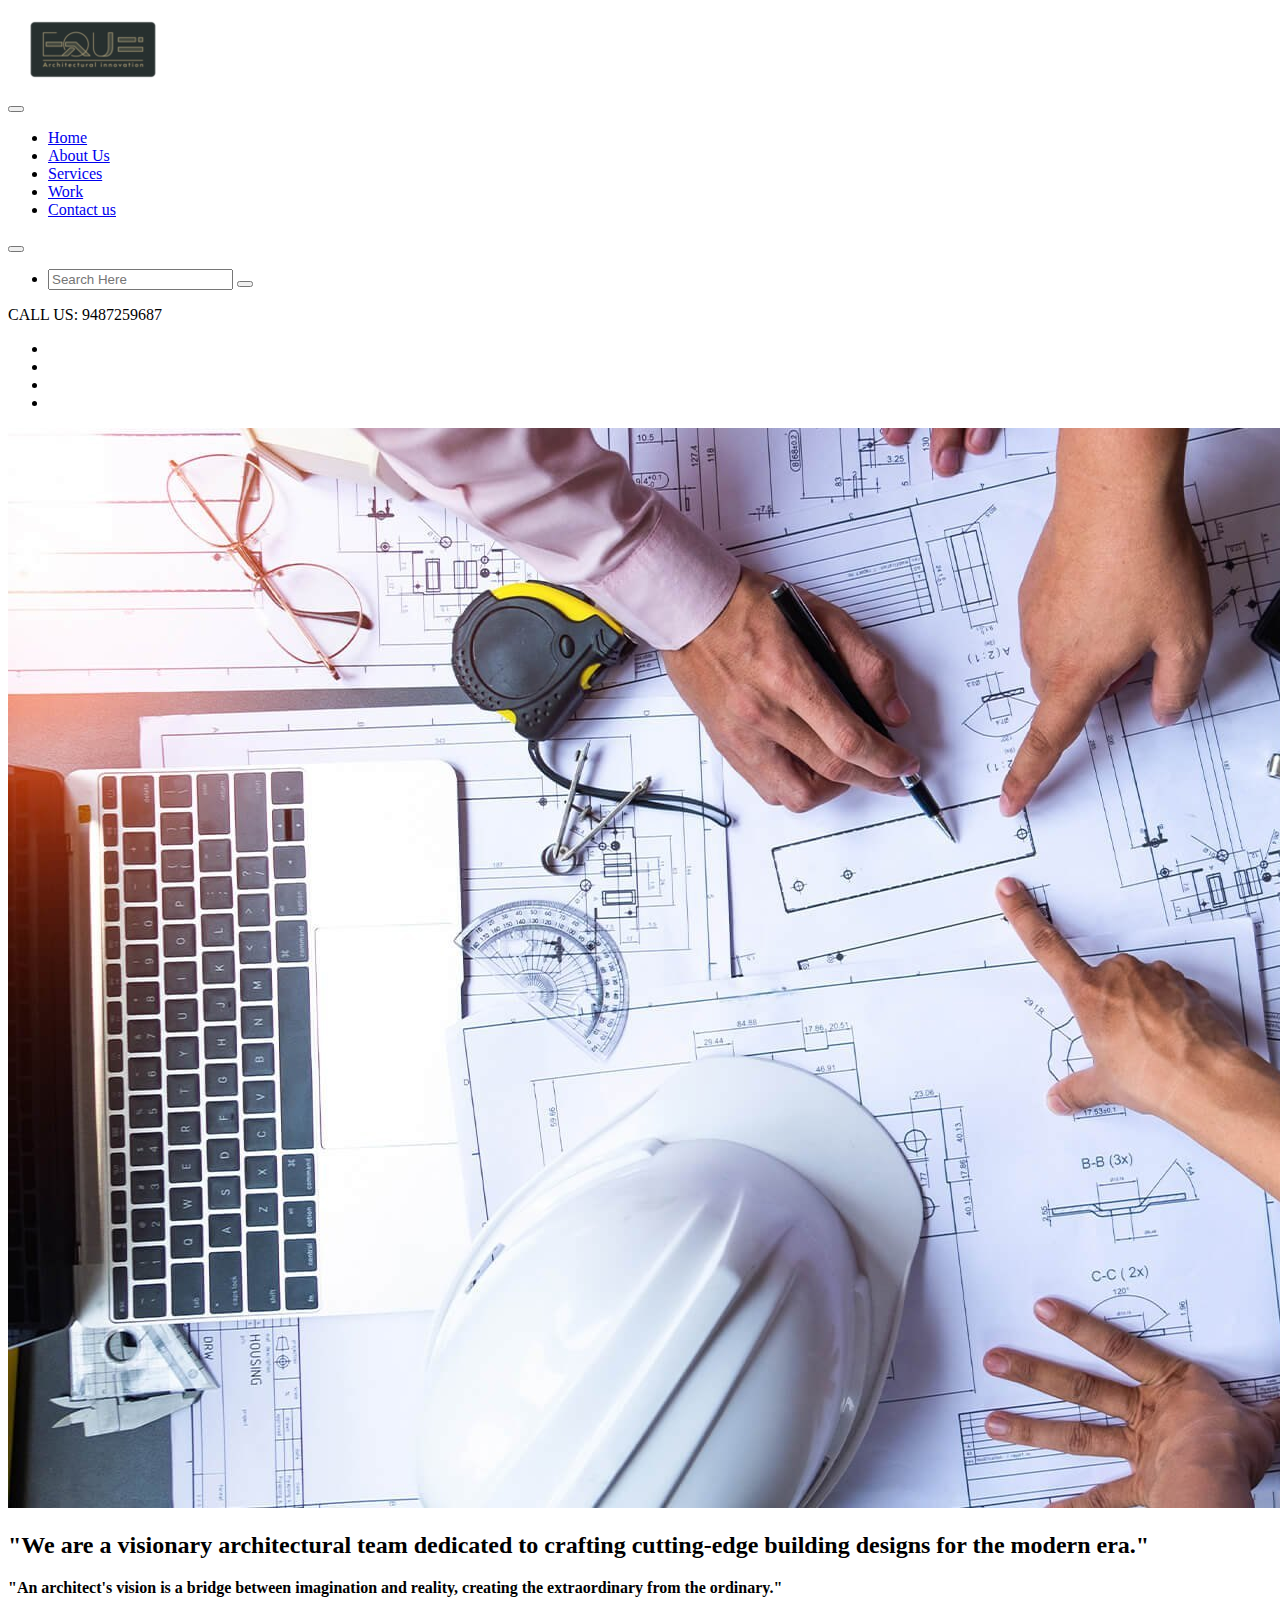
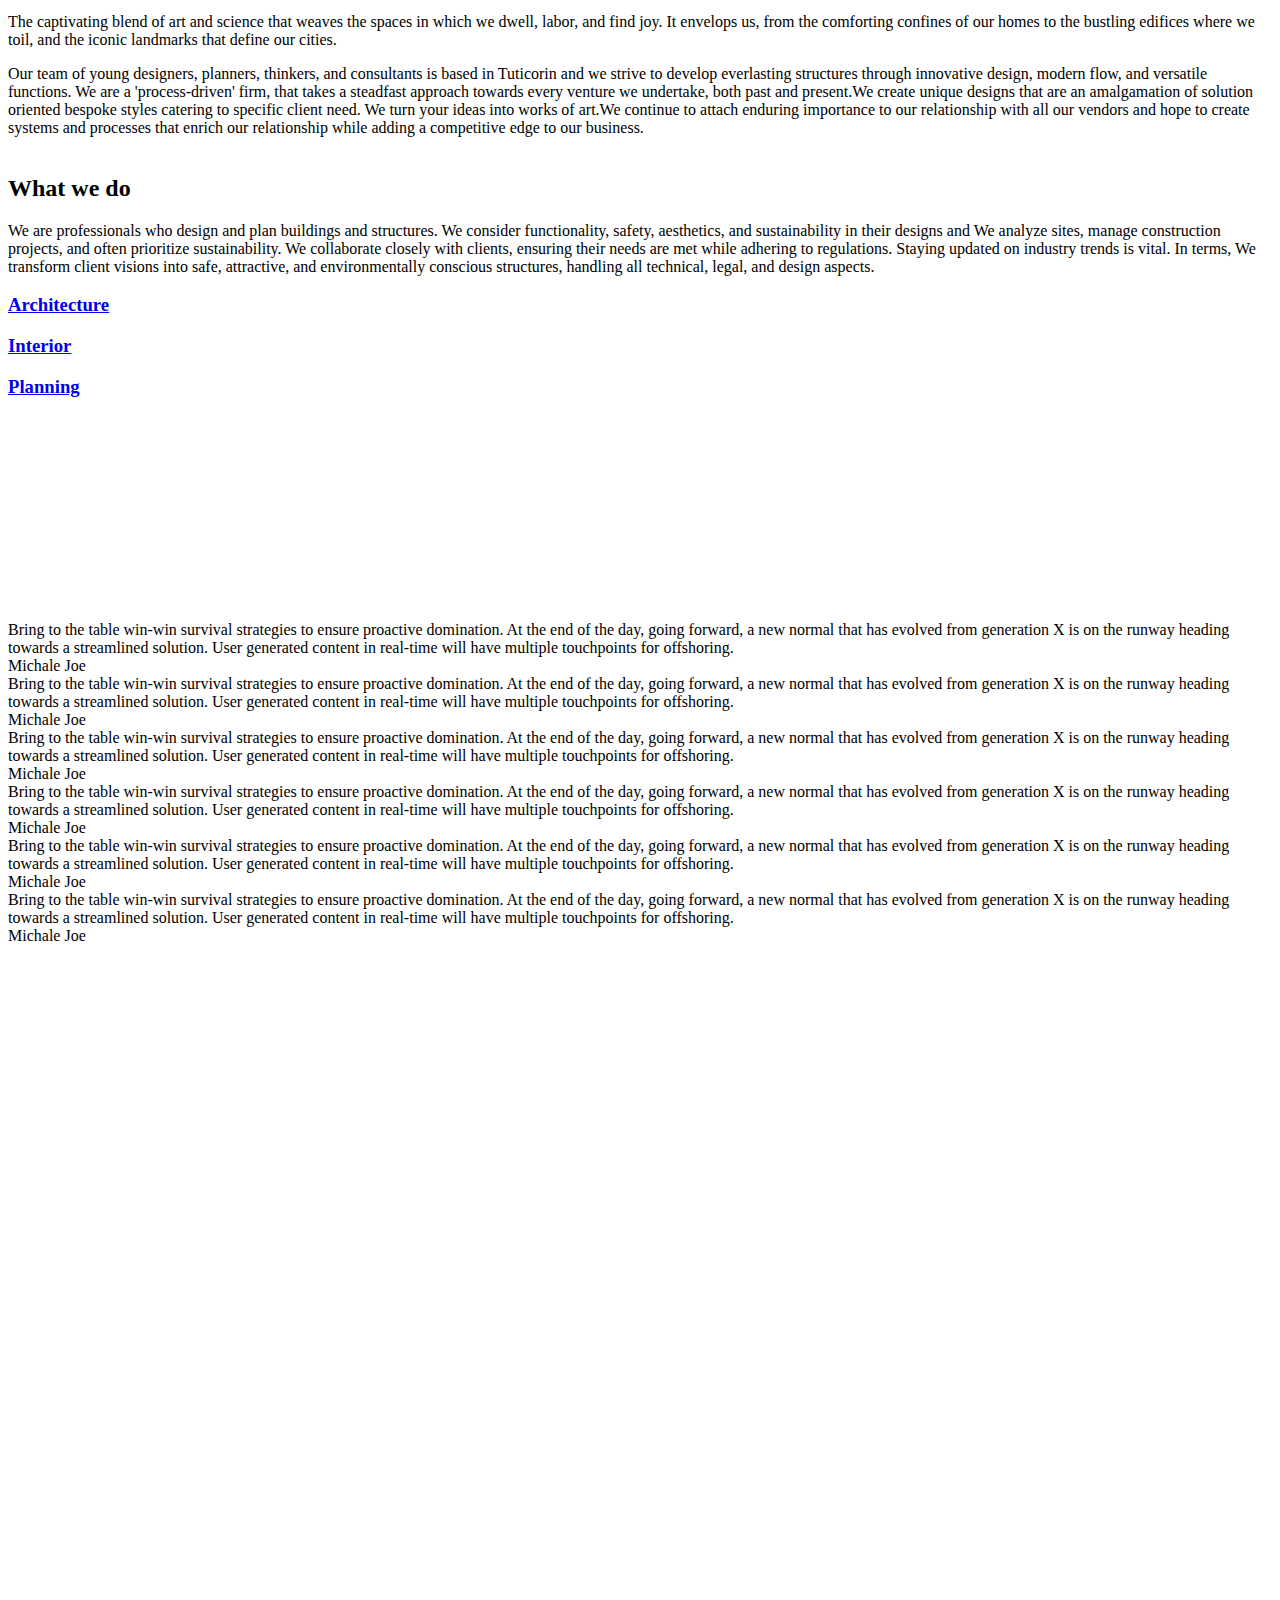
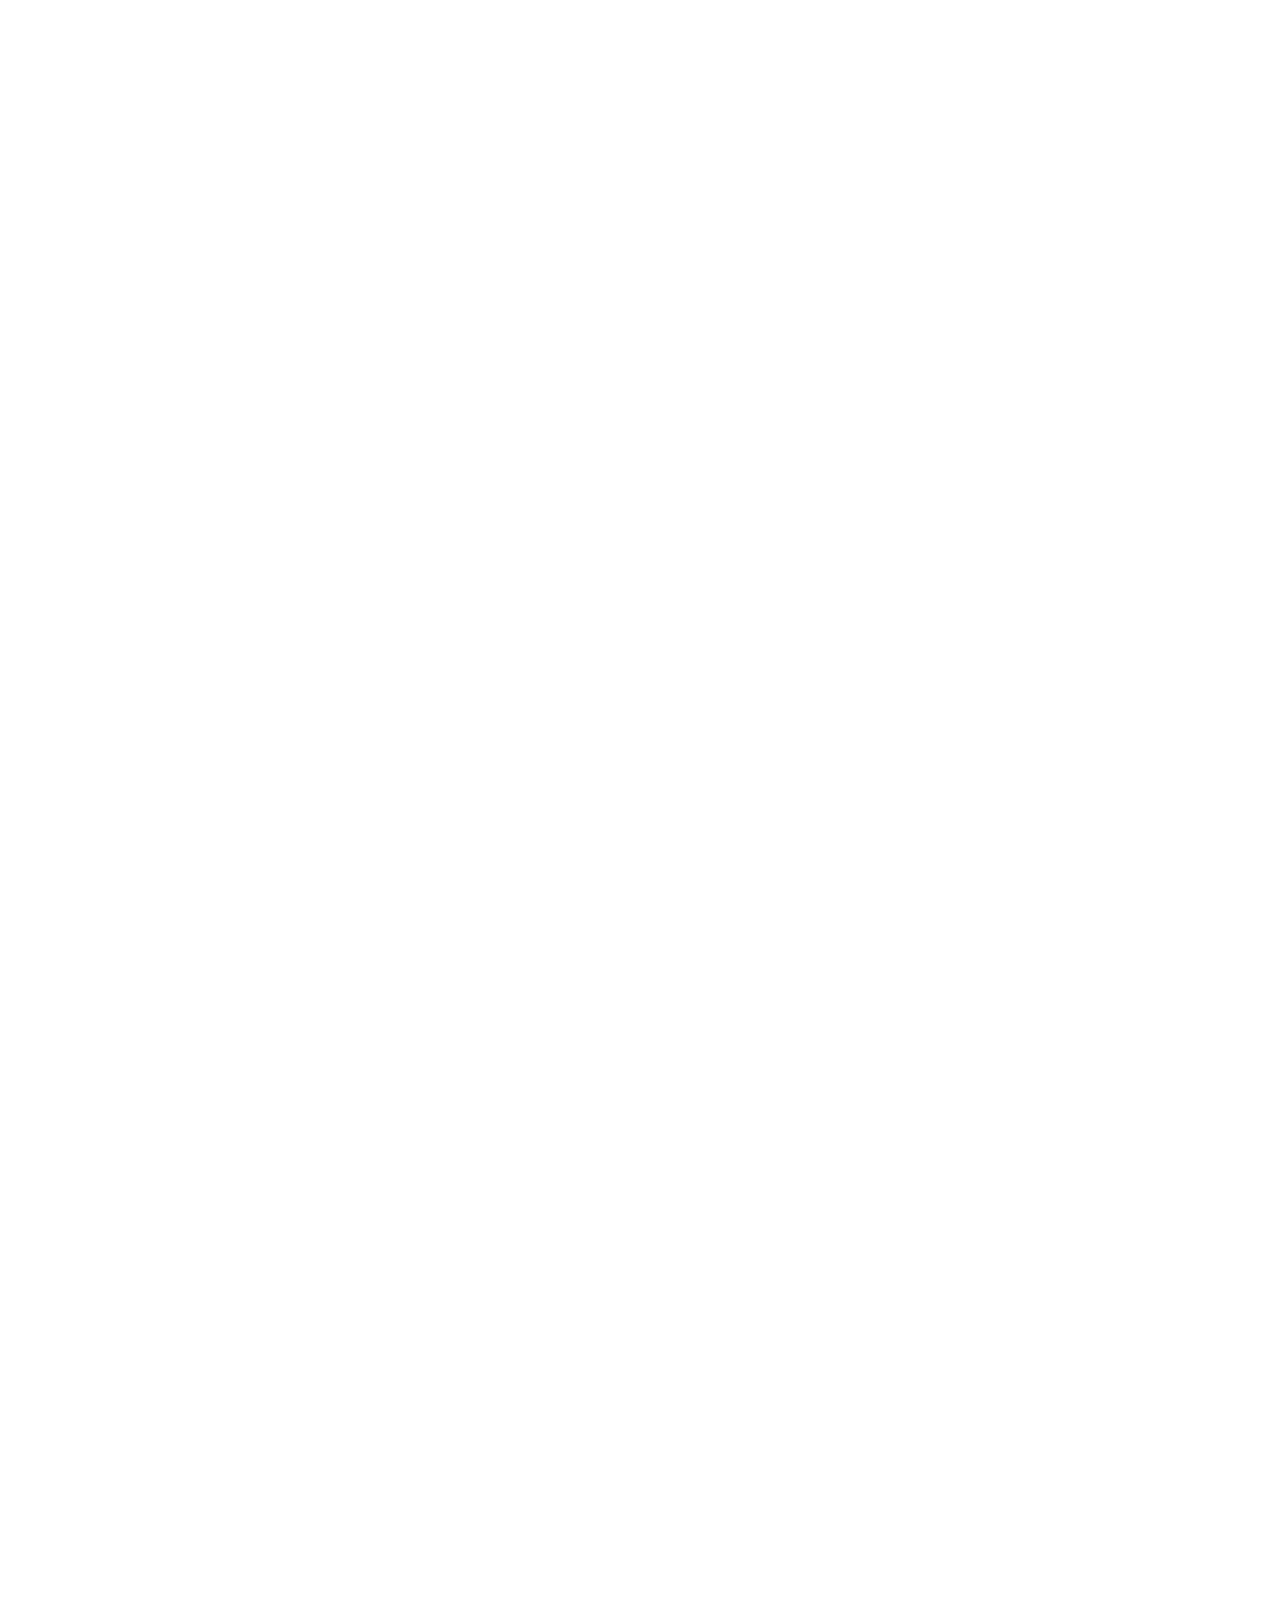
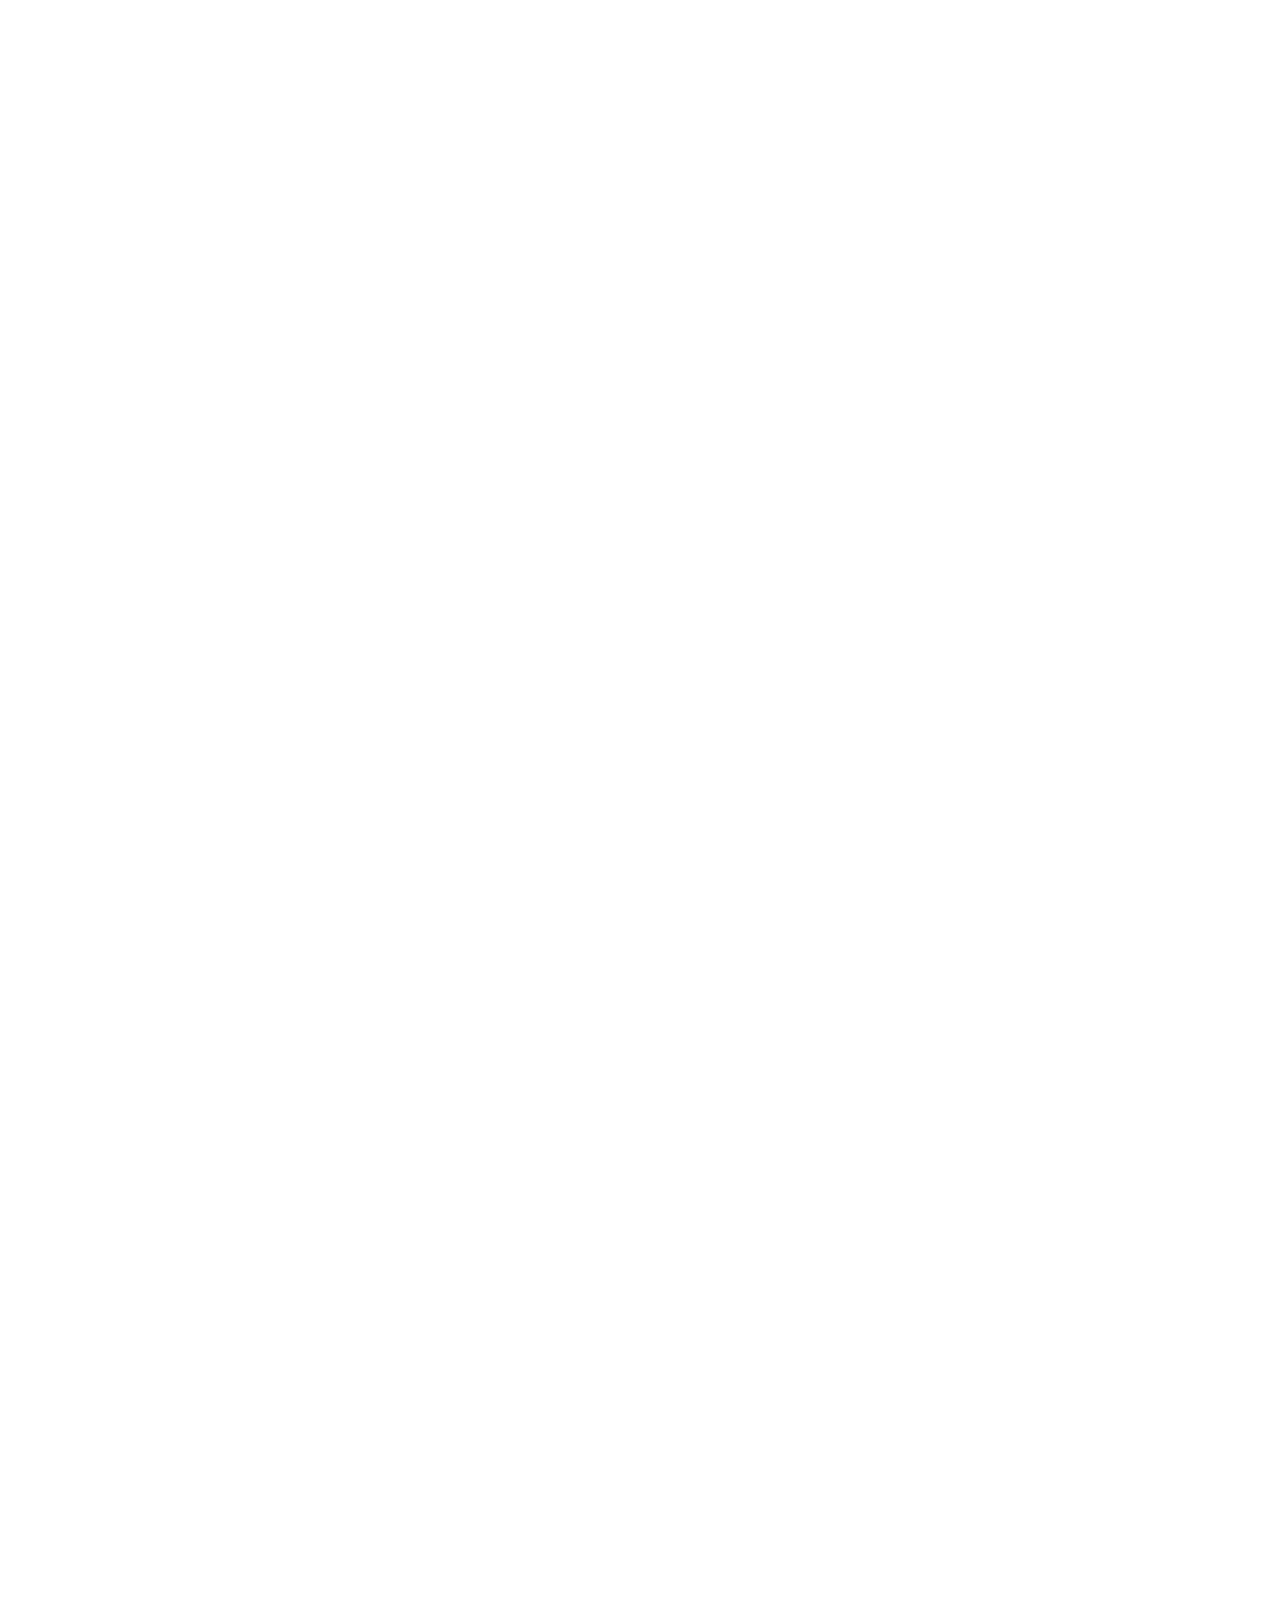
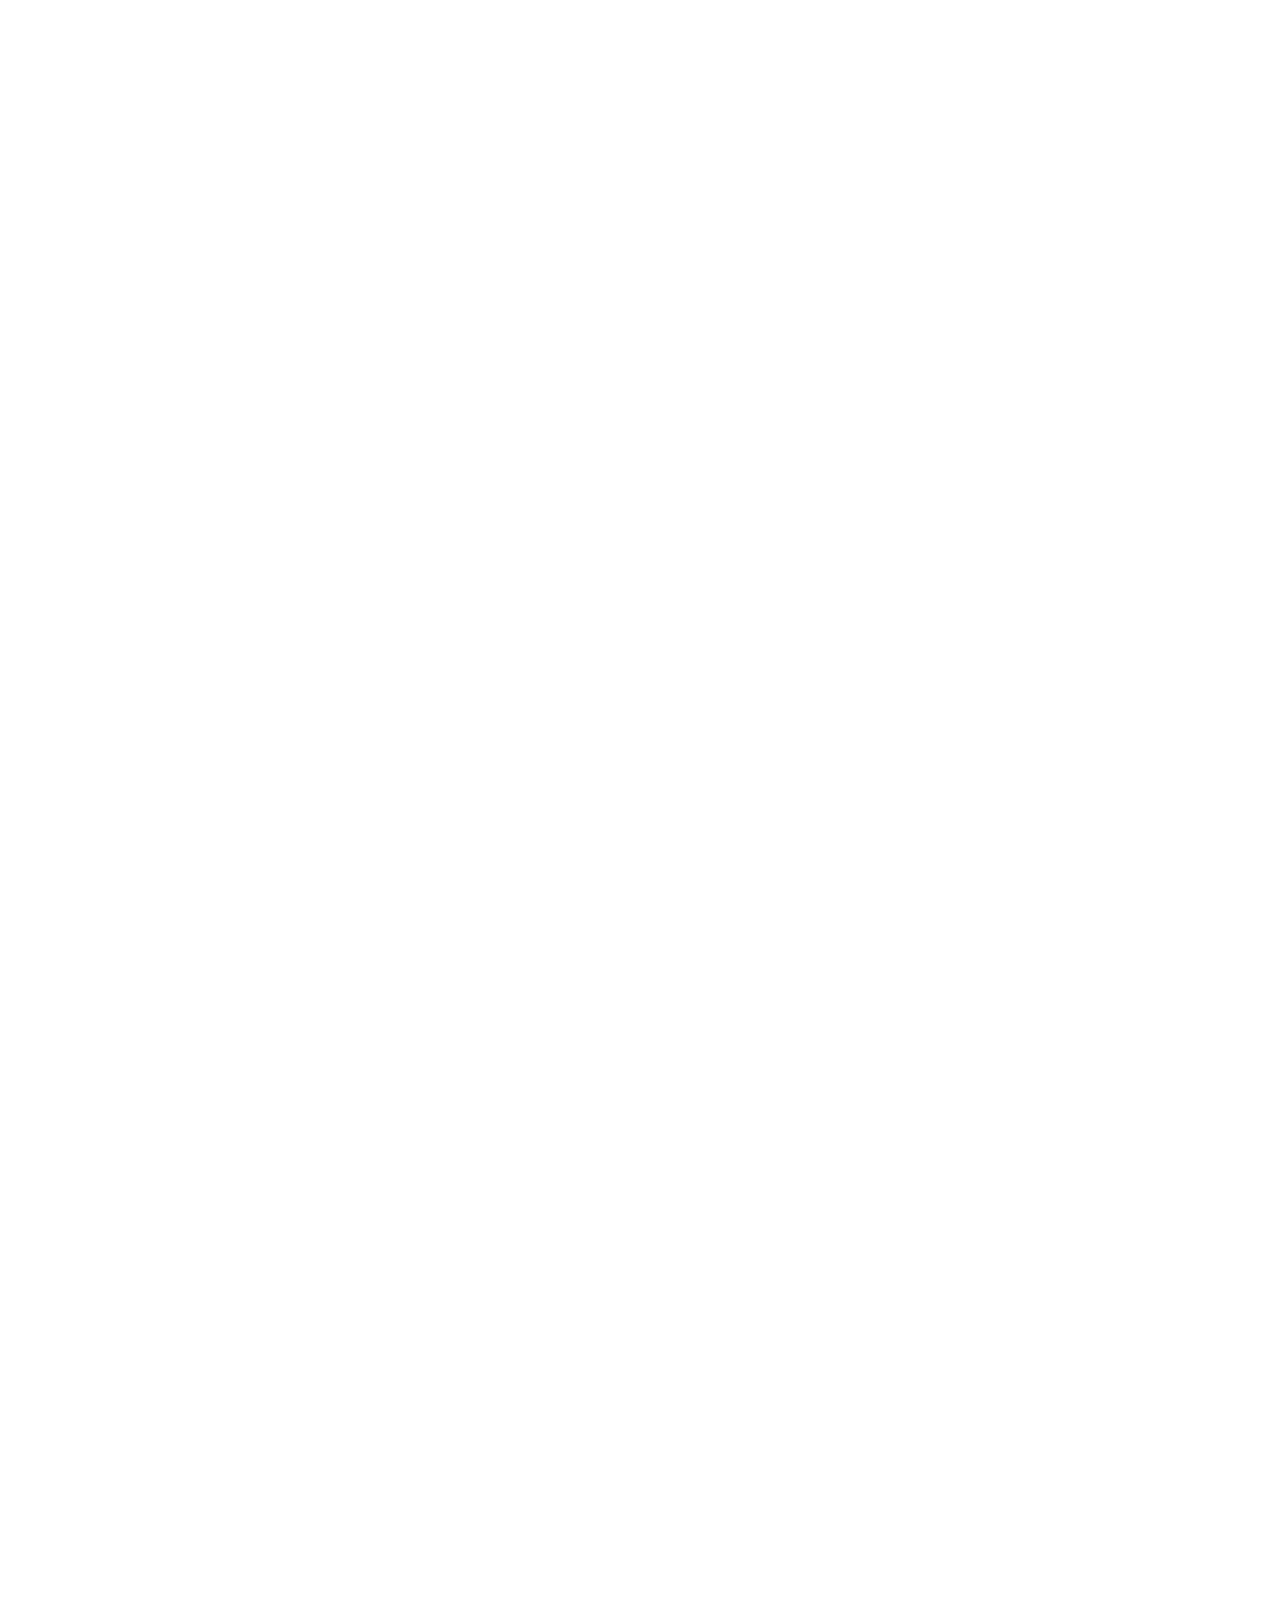
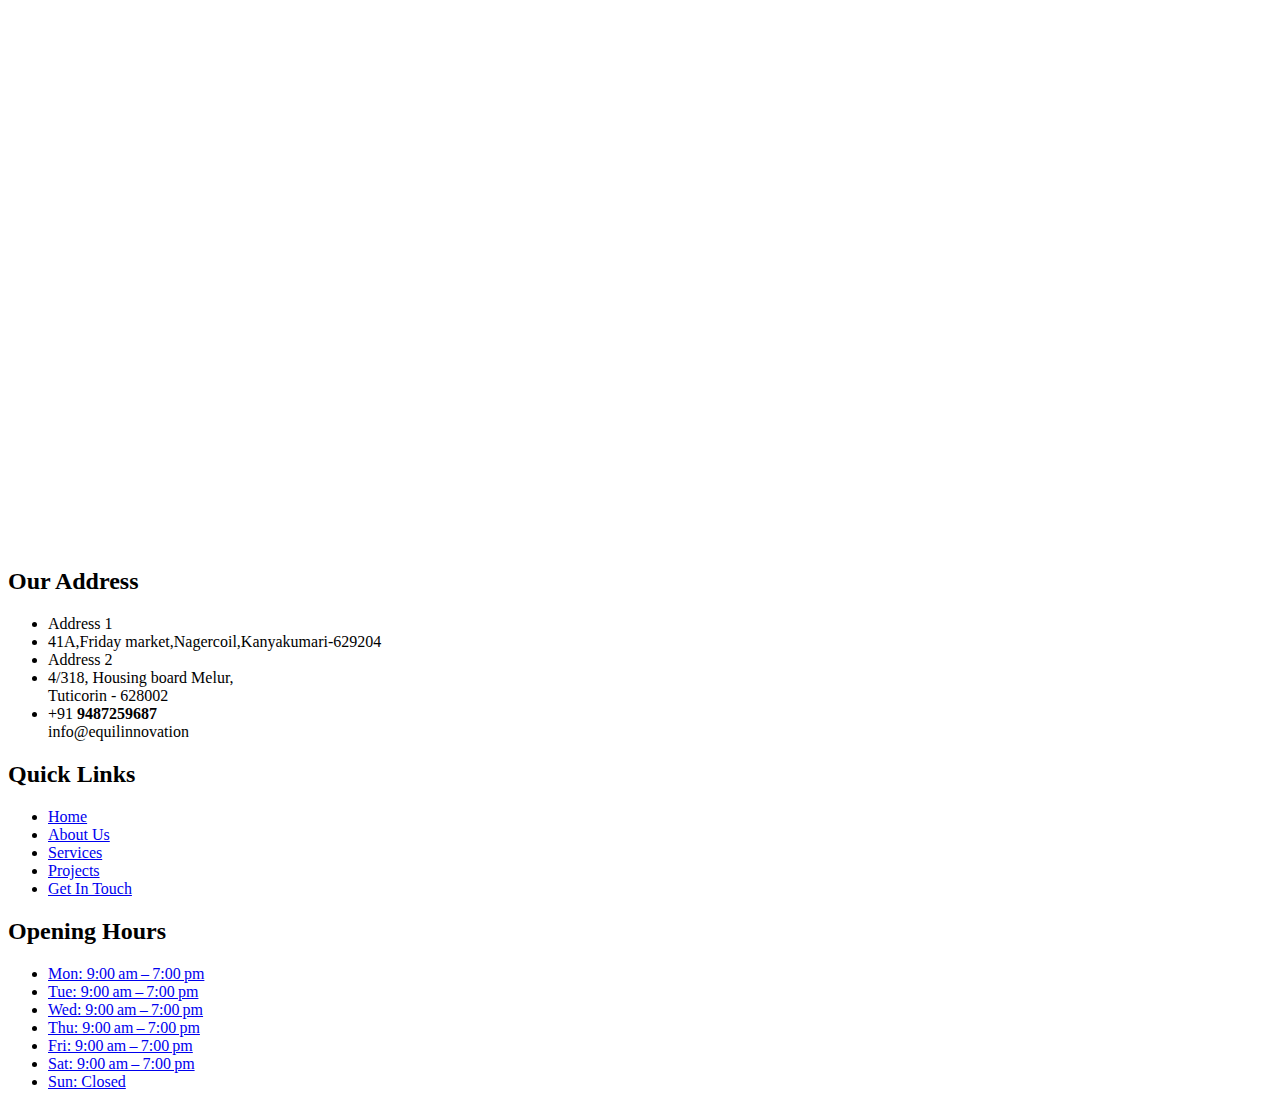
==== public/about-us.html @ 1e6ab108 "new commit" ====
<!DOCTYPE html>
<html>
<head>
<meta charset="utf-8">
<title>Modrox HTML Template | About Us</title>
<!-- Stylesheets -->
<link href="css/bootstrap.css" rel="stylesheet">
<link href="css/style.css" rel="stylesheet">
<link href="css/responsive.css" rel="stylesheet">


<!--Color Switcher Mockup-->
<link href="css/color-switcher-design.css" rel="stylesheet">

<!--Color Themes-->
<link id="theme-color-file" href="css/color-themes/default-theme.css" rel="stylesheet">

<link rel="shortcut icon" href="images/favicon.png" type="image/x-icon">
<link rel="icon" href="images/favicon.png" type="image/x-icon">
<!-- Responsive -->
<meta http-equiv="X-UA-Compatible" content="IE=edge">
<meta name="viewport" content="width=device-width, initial-scale=1.0, maximum-scale=1.0, user-scalable=0">
<!--[if lt IE 9]><script src="https://cdnjs.cloudflare.com/ajax/libs/html5shiv/3.7.3/html5shiv.js"></script><![endif]-->
<!--[if lt IE 9]><script src="js/respond.js"></script><![endif]-->
</head>

<body>

<div class="page-wrapper">
 	
    <!-- Preloader -->
    <div class="preloader"></div>
 	
    <!--Header Span-->
    <div class="header-span"></div>

    <!-- Main Header-->
    <header class="main-header">
    
    	<!-- Main Box -->
    	<div class="main-box">
            <div class="outer-container clearfix">
                <!--Logo Box-->
                <div class="logo-box">
                    <div class="logo"><a href="index.html"><img src="images/ss.png" alt=""></a></div>
                </div>
                
                <!--Nav Outer-->
                <div class="nav-outer clearfix">
                
                    <!-- Main Menu -->
                    <nav class="main-menu">
                        <div class="navbar-header">
                            <!-- Toggle Button -->    	
                            <button type="button" class="navbar-toggle" data-toggle="collapse" data-target=".navbar-collapse">
                                <span class="icon-bar"></span>
                                <span class="icon-bar"></span>
                                <span class="icon-bar"></span>
                            </button>
                        </div>
                        
                        <div class="navbar-collapse collapse clearfix">
                            <ul class="navigation clearfix">
                                <li><a href="index-7.html">Home</a></li>

                                <!-- <li class="dropdown"><a href="index-7.html">Home</a> -->
                                    <!-- <ul> -->
                                        <!-- <li><a href="index.html">Home 1</a></li>
                                        <li><a href="index-2.html">Home 2</a></li>
                                        <li><a href="index-3.html">Home 3</a></li>
                                        <li><a href="index-4.html">Home 4</a></li>
                                        <li><a href="index-5.html">Home 5</a></li>
                                        <li><a href="index-6.html">Home 6</a></li> -->
                                        <!-- <li><a href="index-7.html">Home 7</a></li> -->
                                        <!-- <li><a href="index-8.html">Home 8</a></li> -->
                                    <!-- </ul> -->
                                <!-- </li> -->
                                <li><a href="about-us.html">About Us</a></li>

                                <!-- <li class="current dropdown"><a href="#">About Us</a>
                                    <ul>
                                        <li><a href="about-us.html">About Us</a></li> -->
                                        <!-- <li><a href="about-me.html">About Me</a></li> -->
                                    <!-- </ul>
                                </li> -->
                                <li><a href="services.html">Services</a></li>
                                <li><a href="portfolio-classic.html">Work</a></li>

                                <!-- <li class="dropdown"><a href="#">Works</a>
                                    <ul> -->
                                        <!-- <li><a href="portfolio-list.html">Portfolio List Style</a></li> -->
                                        <!-- <li><a href="portfolio-classic.html">Portfolio Classic</a></li> -->
                                        <!-- <li><a href="portfolio-fullwidth.html">Portfolio full width</a></li> -->
                                        <!-- <li><a href="portfolio-detail.html">Project Details</a></li> -->
                                    <!-- </ul>
                                </li> -->
                                <!-- <li class="dropdown"><a href="#">Pages</a>
                                    <ul>
                                        <li><a href="comming-soon.html">Comming Soon page</a></li>
                                        <li><a href="faq.html">Faq</a></li>
                                        <li><a href="team.html">Team</a></li>
                                        <li><a href="testimonial.html">Testimonial</a></li>
                                    </ul>
                                </li>
                                <li class="dropdown"><a href="#">Blog</a>
                                    <ul>
                                        <li><a href="blog-sidebar.html">Blog width sidebar</a></li>
                                        <li><a href="blog-column.html">Blog 2 column</a></li>
                                        <li><a href="blog-detail.html">Blog Details</a></li>
                                    </ul>
                                </li>
                                <li class="dropdown"><a href="#">Shop</a>
                                    <ul>
                                        <li><a href="shop.html">Shop</a></li>
                                        <li><a href="shoping-cart.html">Cart</a></li>
                                        <li><a href="checkout.html">Checkout</a></li>
                                        <li><a href="shop-detail.html">Product Detail</a></li>
                                    </ul>
                                </li> -->
                                <li><a href="contact.html">Contact us</a></li>
                             </ul>
                        </div>
                        
                    </nav>
                    <!-- Main Menu End-->
                    
                    <!--Search Box-->
                    <div class="search-box-outer">
                        <div class="dropdown">
                            <button class="search-box-btn dropdown-toggle" type="button" id="dropdownMenu3" data-toggle="dropdown" aria-haspopup="true" aria-expanded="false"><span class="fa fa-search"></span></button>
                            <ul class="dropdown-menu pull-right search-panel" aria-labelledby="dropdownMenu3">
                                <li class="panel-outer">
                                    <div class="form-container">
                                        <form method="post" action="blog.html">
                                            <div class="form-group">
                                                <input type="search" name="field-name" value="" placeholder="Search Here" required>
                                                <button type="submit" class="search-btn"><span class="fa fa-search"></span></button>
                                            </div>
                                        </form>
                                    </div>
                                </li>
                            </ul>
                        </div>
                    </div>
                    <!--End Search Box-->
                    
                </div>
                <!--Nav Outer End-->
                
            </div>
        </div>
    
    </header>
    <!--End Main Header -->
    
	<!--Left Fixed Info Bar-->
    <div class="left-info-bar">
		<div class="number">CALL US:  9487259687</div>
		<ul class="social-icon-one">
			<li><a href="#"><span class="fa fa-facebook"></span></a></li>
			<li><a href="#"><span class="fa fa-linkedin"></span></a></li>
			<li><a href="#"><span class="fa fa-twitter"></span></a></li>
			<li><a href="#"><span class="fa fa-google-plus"></span></a></li>
		</ul>
	</div>
	
    <!--About Section Three-->
    <section class="about-section-three">
    	<div class="auto-container">
        	<div class="big-image">
            	<img src="images/resource/art-1.jpg" alt="" />
            </div>
        	<div class="row clearfix">
            	<!--Title Column-->
                <div class="title-column col-md-5 col-sm-12 col-xs-12">
                	<div class="inner-column">
                    	<h2>"We are a visionary architectural team dedicated to crafting cutting-edge building designs for the modern era."</h2>
                    </div>
                </div>
                <!--Content Column-->
                <div class="content-column col-md-7 col-sm-12 col-xs-12">
                	<div class="inner-column">
                    	<div class="text">
                            <p><b>"An architect's vision is a bridge between imagination and reality, creating the extraordinary from the ordinary."

                            </b></p>
                        	<!-- <p><b>"Pain is the price we pay for pleasure, but sometimes, it's like trying to remove a stubborn oyster from your mouth."</b></p> -->
                            <p>The captivating blend of art and science that weaves the spaces in which we dwell, labor, and find joy. It envelops us, from the comforting confines of our homes to the bustling edifices where we toil, and the iconic landmarks that define our cities.</p>
                        </div>
                        <div class="text">Our team of young designers, planners, thinkers, and consultants is based in Tuticorin and we strive to develop everlasting structures through innovative design, modern flow, and versatile functions. We are a 'process-driven' firm, that takes a steadfast approach towards every venture we undertake, both past and present.We create unique designs that are an amalgamation of solution oriented bespoke styles catering to specific client need. We turn your ideas into works of art.We continue to attach enduring importance to our relationship with all our vendors and hope to create systems and processes that enrich our relationship while adding a competitive edge to our business.</div>
                   </div>
                </div>
            </div>
        </div>
    </section>
    <!--End About Section Three-->
    
    <!--Services Section-->
    <section class="services-section">
    	<div class="auto-container">
        	<div class="inner-container">
                <div class="row clearfix">
                    <!--Image Column-->
                    <div class="image-column col-md-4 col-sm-12 col-xs-12">
                        <div class="image">
                            <img src="images/resource/image-3.jpg" alt="" />
                        </div>
                    </div>
                    <!--Content Column-->
                    <div class="content-column col-md-8 col-sm-12 col-xs-12">
                        <div class="inner-column">
                            <div class="sec-title-two">
                                <h2>What we do</h2>
                            </div>
                            <div class="text">We are professionals who design and plan buildings and structures. We consider functionality, safety, aesthetics, and sustainability in their designs and We analyze sites, manage construction projects, and often prioritize sustainability. We collaborate closely with clients, ensuring their needs are met while adhering to regulations. Staying updated on industry trends is vital. In terms, We transform client visions into safe, attractive, and environmentally conscious structures, handling all technical, legal, and design aspects.</div>
                            
                            <div class="services-outer">
                                <div class="row clearfix">
                                
                                    <!--Specilazation Block-->
                                    <div class="specilazation-block style-two col-md-4 col-sm-4 col-xs-12">
                                        <div class="inner">
                                            <div class="inner-most">
                                                <div class="icon-box">
                                                    <span class="icon flaticon-architecture"></span>
                                                </div>
                                                <h3><a href="#">Architecture</a></h3>
                                            </div>
                                        </div>
                                    </div>
                                    
                                    <!--Specilazation Block-->
                                    <div class="specilazation-block style-two col-md-4 col-sm-4 col-xs-12">
                                        <div class="inner">
                                            <div class="inner-most">
                                                <div class="icon-box">
                                                    <span class="icon flaticon-decorating"></span>
                                                </div>
                                                <h3><a href="#">Interior</a></h3>
                                            </div>
                                        </div>
                                    </div>
                                    
                                    <!--Specilazation Block-->
                                    <div class="specilazation-block style-two col-md-4 col-sm-4 col-xs-12">
                                        <div class="inner">
                                            <div class="inner-most">
                                                <div class="icon-box">
                                                    <span class="icon flaticon-architect-with-helmet"></span>
                                                </div>
                                                <h3><a href="#">Planning</a></h3>
                                            </div>
                                        </div>
                                    </div>
                                    
                                </div>
                            </div>
                            
                        </div>
                    </div>
                </div>
            </div>
        </div>
    </section>
    <!--End Services Section-->
    
    <!--Team Section Two-->
    <section class="team-section-two style-two" style="background-image:url(images/resource/pattern-9.png)">
    	<div class="auto-container">
        	<div class="row clearfix">
                    
                    <!--Title Column-->
                    <!-- <div class="title-column col-md-4 col-sm-12 col-xs-12">
                        <div class="inner-column">
                            <h2>Meet Our Team</h2>
                            <div class="text">Exercitation ullamco laboris nisi ut aliquip exea comm odo cons equat</div>
                        </div>
                    </div> -->
                    <!--Blocks Column-->
                    <!-- <div class="blocks-column col-md-8 col-sm-12 col-xs-12">
                        <div class="row clearfix">
                             -->
                            <!--Team Block Block-->
                            <!-- <div class="team-block-two col-md-6 col-sm-6 col-xs-12">
                                <div class="inner-box">
                                    <div class="image">
                                        <a href="team.html"><img src="images/resource/team-5.jpg" alt="" /></a>
                                        <div class="overlay-box">
                                            <ul class="social-links clearfix">
                                                <li><a href="#"><span class="fa fa-twitter"></span></a></li>
                                                <li><a href="#"><span class="fa fa-linkedin-square"></span></a></li>
                                                <li><a href="#"><span class="fa fa-facebook-square"></span></a></li>
                                                <li><a href="#"><span class="fa fa-skype"></span></a></li>
                                            </ul>
                                        </div>
                                    </div>
                                    <div class="lower-box">
                                        <h3><a href="team.html">Michale Joe</a></h3>
                                        <div class="designation">Sketch Designer</div>
                                    </div>
                                </div>
                            </div> -->
                            
                            <!--Team Block Block-->
                            <!-- <div class="team-block-two col-md-6 col-sm-6 col-xs-12">
                                <div class="inner-box">
                                    <div class="image">
                                        <a href="team.html"><img src="images/resource/team-6.jpg" alt="" /></a>
                                        <div class="overlay-box">
                                            <ul class="social-links clearfix">
                                                <li><a href="#"><span class="fa fa-twitter"></span></a></li>
                                                <li><a href="#"><span class="fa fa-linkedin-square"></span></a></li>
                                                <li><a href="#"><span class="fa fa-facebook-square"></span></a></li>
                                                <li><a href="#"><span class="fa fa-skype"></span></a></li>
                                            </ul>
                                        </div>
                                    </div>
                                    <div class="lower-box">
                                        <h3><a href="team.html">Merry Joe</a></h3>
                                        <div class="designation">Sketch Designer</div>
                                    </div>
                                </div>
                            </div>
                             -->
                            <!--Team Block Block-->
                            <!-- <div class="team-block-two col-md-6 col-sm-6 col-xs-12">
                                <div class="inner-box">
                                    <div class="image">
                                        <a href="team.html"><img src="images/resource/team-7.jpg" alt="" /></a>
                                        <div class="overlay-box">
                                            <ul class="social-links clearfix">
                                                <li><a href="#"><span class="fa fa-twitter"></span></a></li>
                                                <li><a href="#"><span class="fa fa-linkedin-square"></span></a></li>
                                                <li><a href="#"><span class="fa fa-facebook-square"></span></a></li>
                                                <li><a href="#"><span class="fa fa-skype"></span></a></li>
                                            </ul>
                                        </div>
                                    </div>
                                    <div class="lower-box">
                                        <h3><a href="team.html">Robert Joe</a></h3>
                                        <div class="designation">Sketch Designer</div>
                                    </div>
                                </div>
                            </div>
                             -->
                            <!--Team Block Block-->
                            <!-- <div class="team-block-two col-md-6 col-sm-6 col-xs-12">
                                <div class="inner-box">
                                    <div class="image">
                                        <a href="team.html"><img src="images/resource/team-8.jpg" alt="" /></a>
                                        <div class="overlay-box">
                                            <ul class="social-links clearfix">
                                                <li><a href="#"><span class="fa fa-twitter"></span></a></li>
                                                <li><a href="#"><span class="fa fa-linkedin-square"></span></a></li>
                                                <li><a href="#"><span class="fa fa-facebook-square"></span></a></li>
                                                <li><a href="#"><span class="fa fa-skype"></span></a></li>
                                            </ul>
                                        </div>
                                    </div>
                                    <div class="lower-box">
                                        <h3><a href="team.html">Michale Joe</a></h3>
                                        <div class="designation">Sketch Designer</div>
                                    </div>
                                </div>
                            </div>
                            
                        </div>
                    </div>
                    
                </div>
        </div>
    </section> -->
    <!--End Team Section Two-->
    
    <!--Clients Section-->
    <!-- <section class="clients-section">
        <div class="auto-container">
            <div class="sec-title-two">
            	<h2>Our Clients</h2>
            </div>
            <div class="sponsors-outer"> -->
                <!--Sponsors Carousel-->
                <!-- <ul class="sponsors-carousel owl-carousel owl-theme">
                    <li class="slide-item"><figure class="image-box"><a href="#"><img src="images/clients/1.png" alt=""></a></figure></li>
                    <li class="slide-item"><figure class="image-box"><a href="#"><img src="images/clients/2.png" alt=""></a></figure></li>
                    <li class="slide-item"><figure class="image-box"><a href="#"><img src="images/clients/3.png" alt=""></a></figure></li>
                    <li class="slide-item"><figure class="image-box"><a href="#"><img src="images/clients/4.png" alt=""></a></figure></li>
                    <li class="slide-item"><figure class="image-box"><a href="#"><img src="images/clients/5.png" alt=""></a></figure></li>
                    <li class="slide-item"><figure class="image-box"><a href="#"><img src="images/clients/6.png" alt=""></a></figure></li>
                </ul>
            </div>
            
        </div>
    </section> -->
    <!--End Clients Section-->
	
    <!--Testimonial Section-->
    <section class="testimonial-section" style="background-image:url(images/background/1.jpg)">
    	<div class="auto-container">
        	<div class="testimonial-outer">
            
            	<!--Product Thumbs Carousel-->
                <div class="client-thumb-outer">
                    <div class="client-thumbs-carousel owl-carousel owl-theme">
                        <div class="thumb-item">
                            <figure class="thumb-box"><img src="images/resource/author-1.jpg" alt=""></figure>
                            <div class="quote-icon">
                            	<span class="icon fa fa-quote-left"></span>
                            </div>
                        </div>
                        <div class="thumb-item">
                            <figure class="thumb-box"><img src="images/resource/author-2.jpg" alt=""></figure>
                            <div class="quote-icon">
                            	<span class="icon fa fa-quote-left"></span>
                            </div>
                        </div>
                        <div class="thumb-item">
                            <figure class="thumb-box"><img src="images/resource/author-3.jpg" alt=""></figure>
                            <div class="quote-icon">
                            	<span class="icon fa fa-quote-left"></span>
                            </div>
                        </div>
                        <div class="thumb-item">
                            <figure class="thumb-box"><img src="images/resource/author-1.jpg" alt=""></figure>
                            <div class="quote-icon">
                            	<span class="icon fa fa-quote-left"></span>
                            </div>
                        </div>
                        <div class="thumb-item">
                            <figure class="thumb-box"><img src="images/resource/author-2.jpg" alt=""></figure>
                            <div class="quote-icon">
                            	<span class="icon fa fa-quote-left"></span>
                            </div>
                        </div>
                        <div class="thumb-item">
                            <figure class="thumb-box"><img src="images/resource/author-3.jpg" alt=""></figure>
                            <div class="quote-icon">
                            	<span class="icon fa fa-quote-left"></span>
                            </div>
                        </div>
                    </div>
                </div>
            
                <!--Client Testimonial Carousel-->
                <div class="client-testimonial-carousel owl-carousel owl-theme">
                
                    <!--Testimonial Block One-->
                    <div class="testimonial-block-one">
                        <div class="inner-box">
                            <div class="text">Bring to the table win-win survival strategies to ensure proactive domination. At the end of the day, going forward, a new normal that has evolved from generation X is on the runway heading towards a streamlined solution. User generated content in real-time will have multiple touchpoints for offshoring.</div>
                            <div class="author-name">Michale Joe</div>
                        </div>
                    </div>
                    
                    <!--Testimonial Block One-->
                    <div class="testimonial-block-one">
                        <div class="inner-box">
                            <div class="text">Bring to the table win-win survival strategies to ensure proactive domination. At the end of the day, going forward, a new normal that has evolved from generation X is on the runway heading towards a streamlined solution. User generated content in real-time will have multiple touchpoints for offshoring.</div>
                            <div class="author-name">Michale Joe</div>
                        </div>
                    </div>
                    
                    <!--Testimonial Block One-->
                    <div class="testimonial-block-one">
                        <div class="inner-box">
                            <div class="text">Bring to the table win-win survival strategies to ensure proactive domination. At the end of the day, going forward, a new normal that has evolved from generation X is on the runway heading towards a streamlined solution. User generated content in real-time will have multiple touchpoints for offshoring.</div>
                            <div class="author-name">Michale Joe</div>
                        </div>
                    </div>
                    
                    <!--Testimonial Block One-->
                    <div class="testimonial-block-one">
                        <div class="inner-box">
                            <div class="text">Bring to the table win-win survival strategies to ensure proactive domination. At the end of the day, going forward, a new normal that has evolved from generation X is on the runway heading towards a streamlined solution. User generated content in real-time will have multiple touchpoints for offshoring.</div>
                            <div class="author-name">Michale Joe</div>
                        </div>
                    </div>
                    
                    <!--Testimonial Block One-->
                    <div class="testimonial-block-one">
                        <div class="inner-box">
                            <div class="text">Bring to the table win-win survival strategies to ensure proactive domination. At the end of the day, going forward, a new normal that has evolved from generation X is on the runway heading towards a streamlined solution. User generated content in real-time will have multiple touchpoints for offshoring.</div>
                            <div class="author-name">Michale Joe</div>
                        </div>
                    </div>
                    
                    <!--Testimonial Block One-->
                    <div class="testimonial-block-one">
                        <div class="inner-box">
                            <div class="text">Bring to the table win-win survival strategies to ensure proactive domination. At the end of the day, going forward, a new normal that has evolved from generation X is on the runway heading towards a streamlined solution. User generated content in real-time will have multiple touchpoints for offshoring.</div>
                            <div class="author-name">Michale Joe</div>
                        </div>
                    </div>
                    
                </div>
                
            </div>
        </div>
    </section>
    <!--End Testimonial Section-->    
     
     <!--Main Footer-->
    <footer class="main-footer">
		<div class="auto-container">
        	<!--Widgets Section-->
            <div class="widgets-section">
            	<div class="row clearfix">
                	
                    <!--big column-->
                    <div class="big-column col-md-6 col-sm-12 col-xs-12">
                        <div class="row clearfix">
                        
                            <!--Footer Column-->
                            <div class="footer-column col-md-6 col-sm-6 col-xs-12">
                                <div class="footer-widget logo-widget">
                                    <div class="logo">
                                        <a href="index.html"><img src="images/Equil.png" alt="" /></a>
                                    </div>
                                </div>
                            </div>
                            
                            <!--Footer Column-->
                            <div class="footer-column col-md-6 col-sm-6 col-xs-12">
                                <div class="footer-widget address-widget">
									<h2>Our Address</h2>
                                    <ul>
                                        <li>Address 1</li>
                                    	<li>41A,Friday market,Nagercoil,Kanyakumari-629204 </li>
                                        <li>Address 2</li>
                                        <li>4/318, Housing board Melur,<br> Tuticorin - 628002</li>
                                        <li>+91 <strong>9487259687</strong> <br> info@equilinnovation</li>
                                    </ul>
                                </div>
                            </div>
                            
                        </div>
                    </div>
                    
                    <!--big column-->
                    <div class="big-column col-md-6 col-sm-12 col-xs-12">
                        <div class="row clearfix">
                        
                            <!--Footer Column-->
                            <div class="footer-column col-md-6 col-sm-6 col-xs-12">
                                <div class="footer-widget links-widget">
                                	<h2>Quick Links</h2>
                                	<ul>
                                    	<li><a href="#">Home</a></li>
                                        <li><a href="#">About Us</a></li>
                                        <li><a href="#">Services</a></li>
                                        <li><a href="#">Projects</a></li>
                                        <li><a href="#">Get In Touch</a></li>
                                    </ul>
                                </div>
                            </div>
                            
                            <!--Footer Column-->
                            <div class="footer-column col-md-6 col-sm-6 col-xs-12">
                                <div class="footer-widget links-widget">
                                	<!-- <h2>Copyright</h2>
                                    <div class="copyright">&copy; 2019 Modrox. All rights reserved. Made by Themearc</div>
                                    <a href="#" class="purchased">Purchase now</a> -->
                                    <h2>Opening Hours</h2>
                                    <ul>
                                    	<li><a href="#">Mon:	9:00 am – 7:00 pm</a></li>
                                        <li><a href="#">Tue:	9:00 am – 7:00 pm</a></li>
                                        <li><a href="#">Wed:	9:00 am – 7:00 pm</a></li>
                                        <li><a href="#">Thu:	9:00 am – 7:00 pm</a></li>
                                        <li><a href="#">Fri:	9:00 am – 7:00 pm</a></li>
                                         <li><a href="#">Sat:	9:00 am – 7:00 pm</a></li>
                                          <li><a href="#">Sun:	Closed</a></li>
                                    </ul>
                                </div>
                            </div>
                            
                        </div>
                    </div>
                    
                </div>
            </div>
        </div>
    </footer>
    <!--Main Footer-->
     
</div>
<!--End pagewrapper-->

<!--Scroll to top-->
<div class="scroll-to-top scroll-to-target" data-target="html"><span class="fa fa-angle-double-up"></span></div>

<!-- Color Palate / Color Switcher -->
<!-- <div class="color-palate">
    <div class="color-trigger">
        <i class="fa fa-gear"></i>
    </div>
    <div class="color-palate-head">
        <h6>Choose Your Color</h6>
    </div>
    <div class="various-color clearfix">
        <div class="colors-list">
            <span class="palate default-color active" data-theme-file="css/color-themes/default-theme.css"></span>
            <span class="palate teal-color" data-theme-file="css/color-themes/teal-theme.css"></span>
            <span class="palate green-color" data-theme-file="css/color-themes/green-theme.css"></span>
            <span class="palate navy-color" data-theme-file="css/color-themes/navy-theme.css"></span>
            <span class="palate blue-color" data-theme-file="css/color-themes/blue-theme.css"></span>
            <span class="palate orange-color" data-theme-file="css/color-themes/orange-theme.css"></span>
            <span class="palate olive-color" data-theme-file="css/color-themes/olive-theme.css"></span>
            <span class="palate red-color" data-theme-file="css/color-themes/red-theme.css"></span>
        </div>
    </div>

    <div class="palate-foo">
        <span>You can easily change and switch the colors.</span>
    </div>

</div> -->
<!-- /.End Of Color Palate -->



<script src="js/jquery.js"></script> 
<script src="js/bootstrap.min.js"></script>
<script src="js/jquery.fancybox.js"></script>
<script src="js/owl.js"></script>
<script src="js/wow.js"></script>
<script src="js/appear.js"></script>
<script src="js/script.js"></script>

<!--Color Switcher-->
<script src="js/color-settings.js"></script>
</body>
</html>
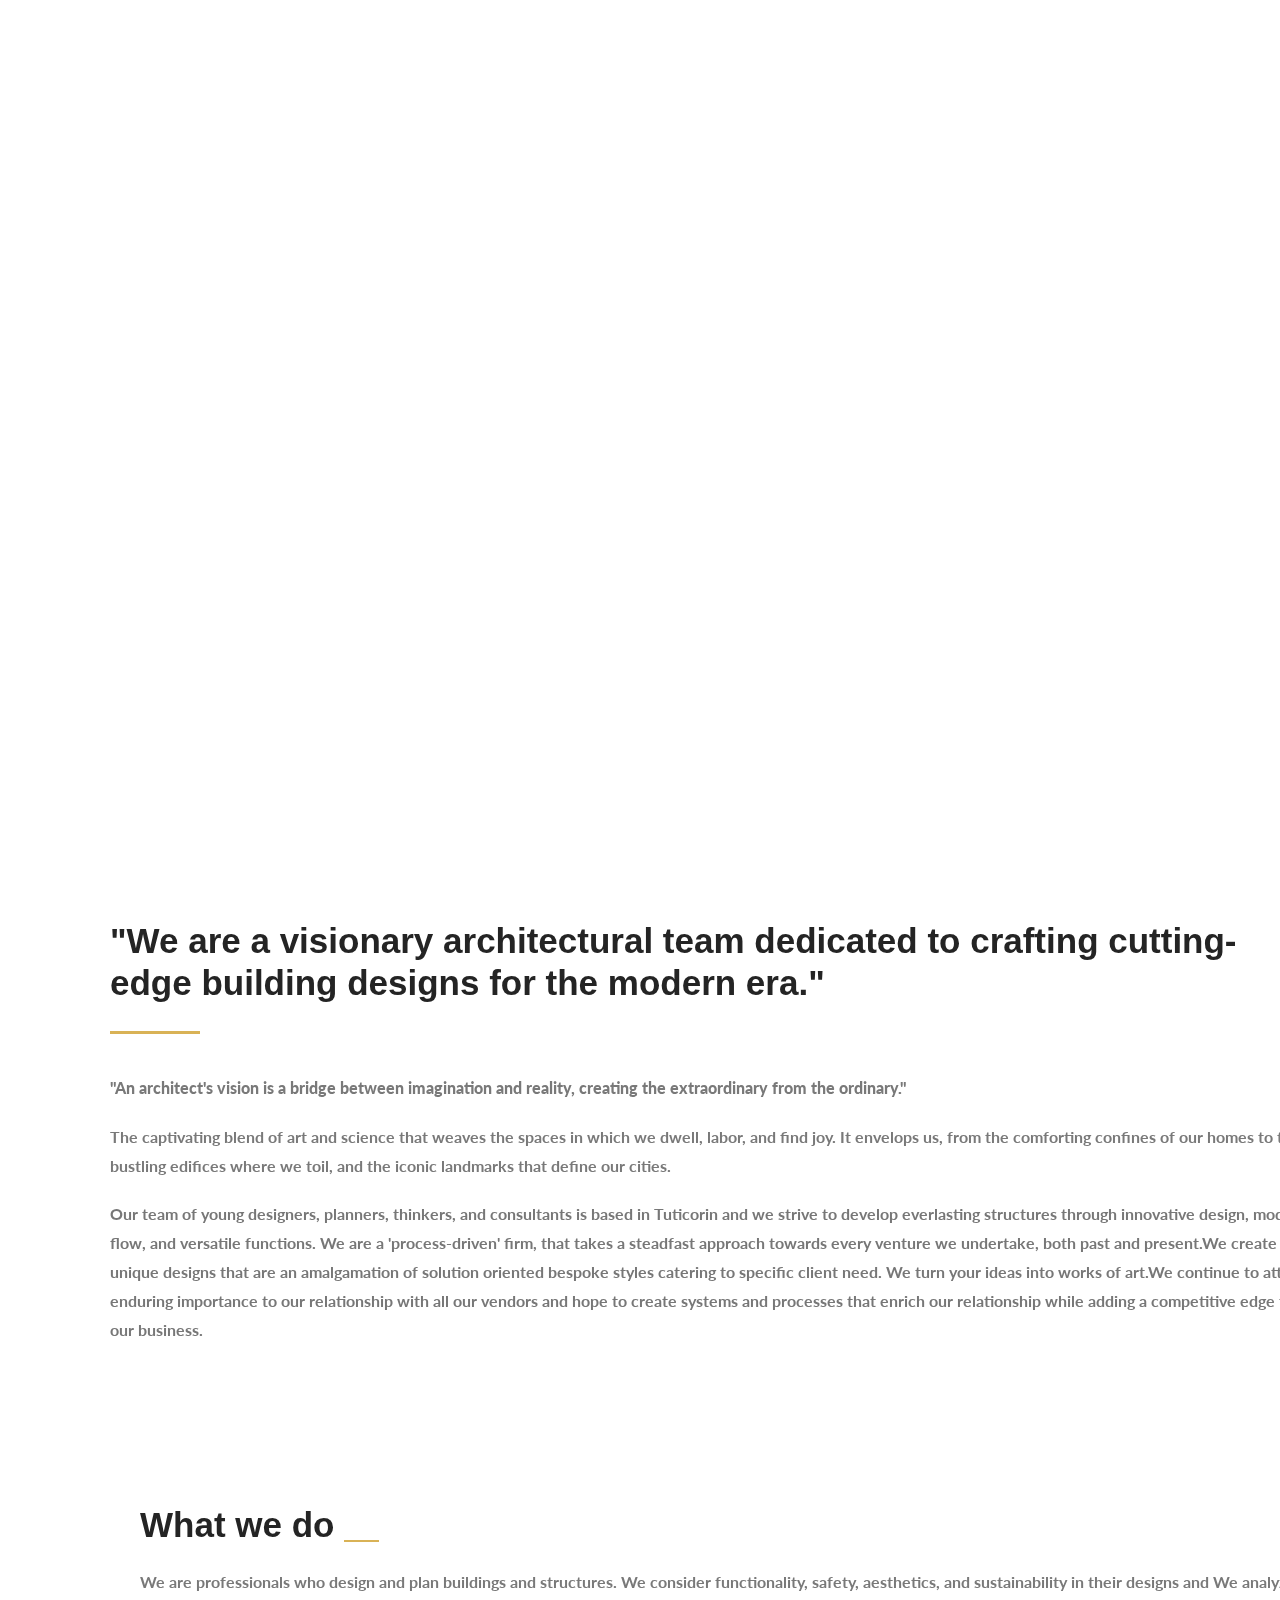
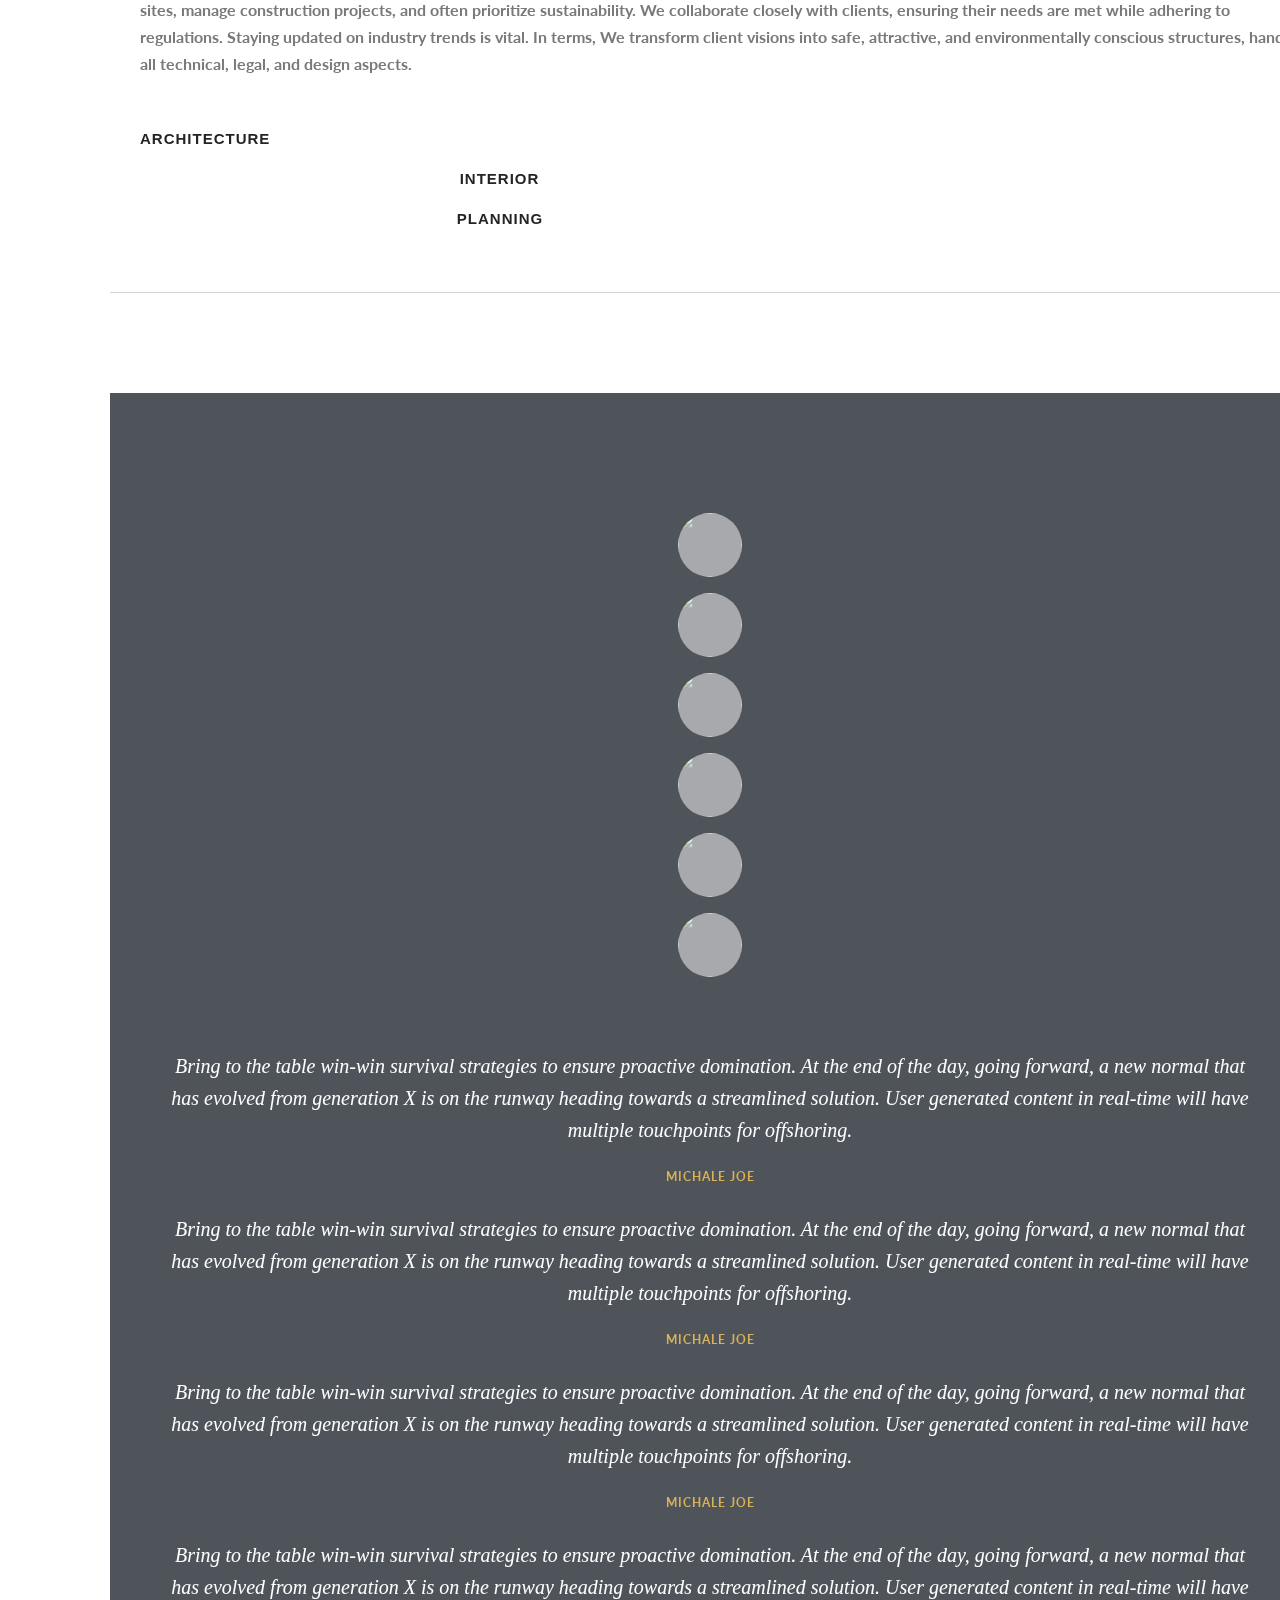
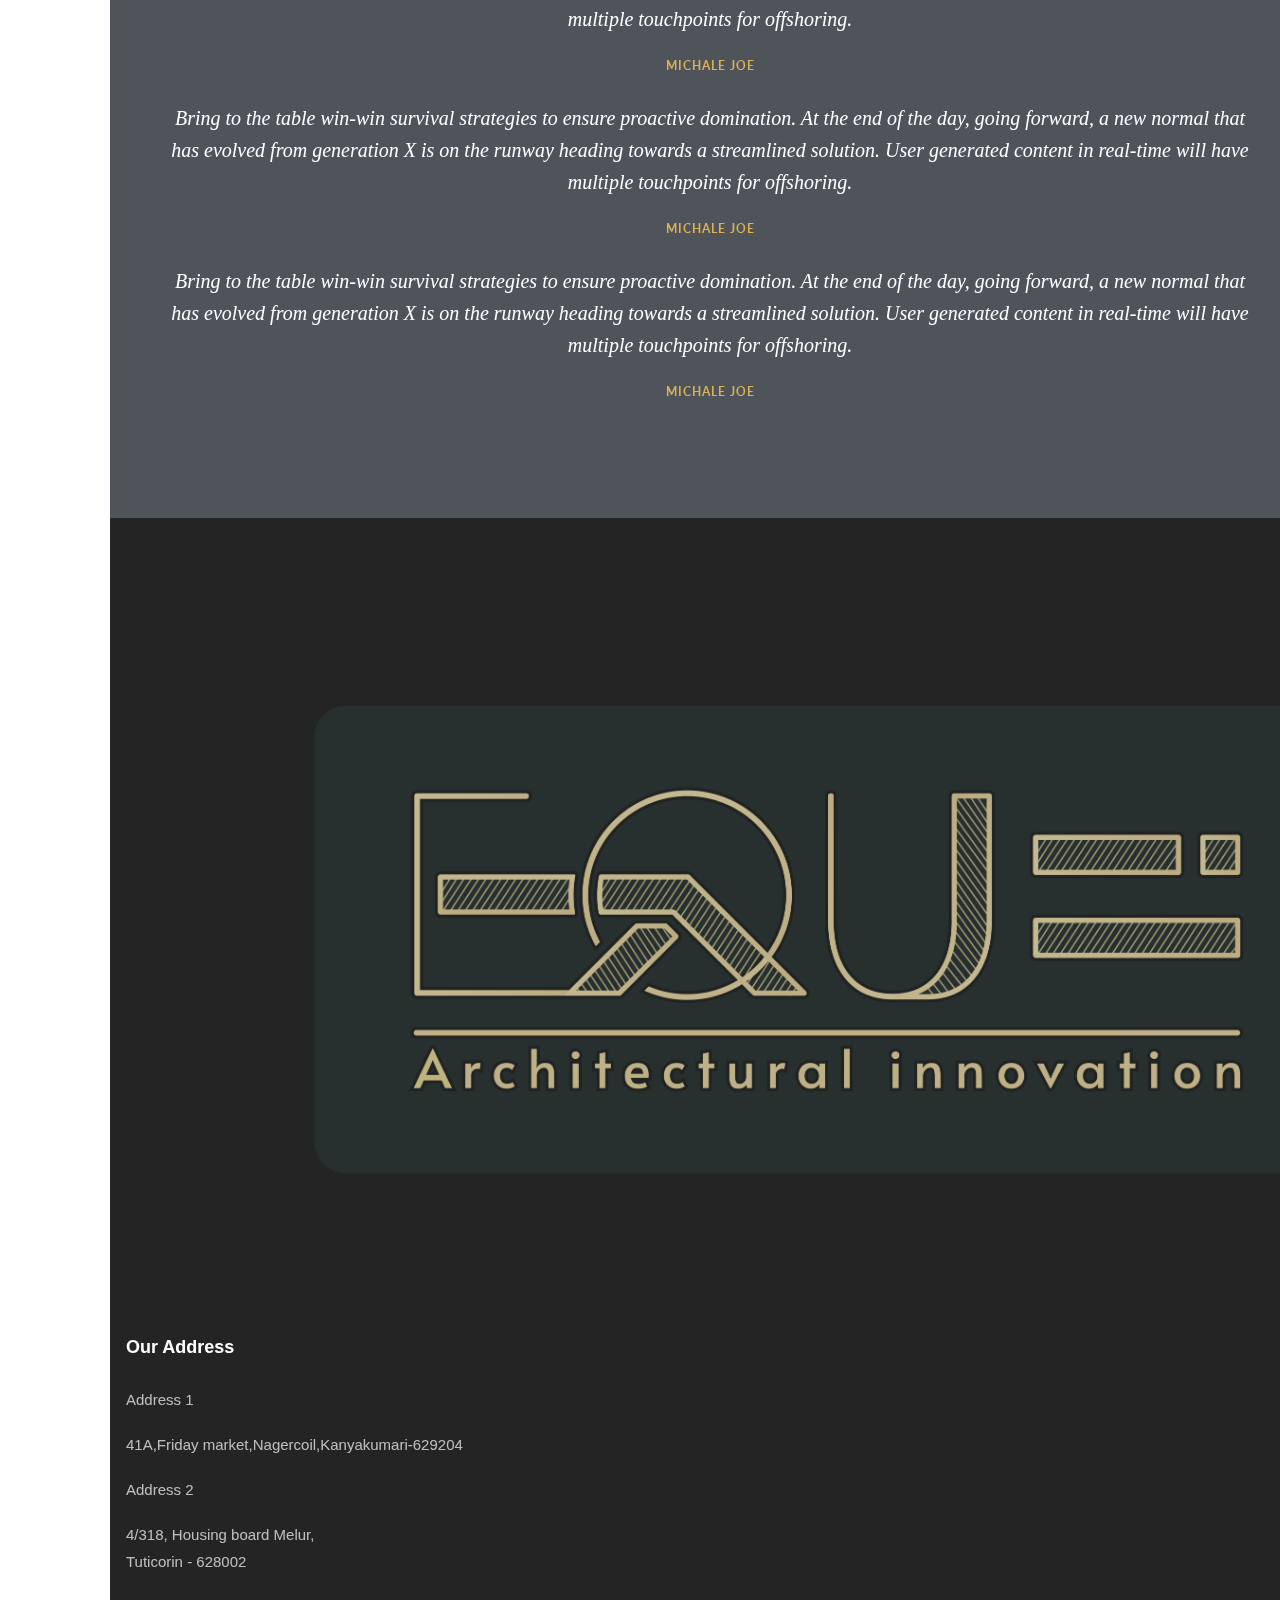
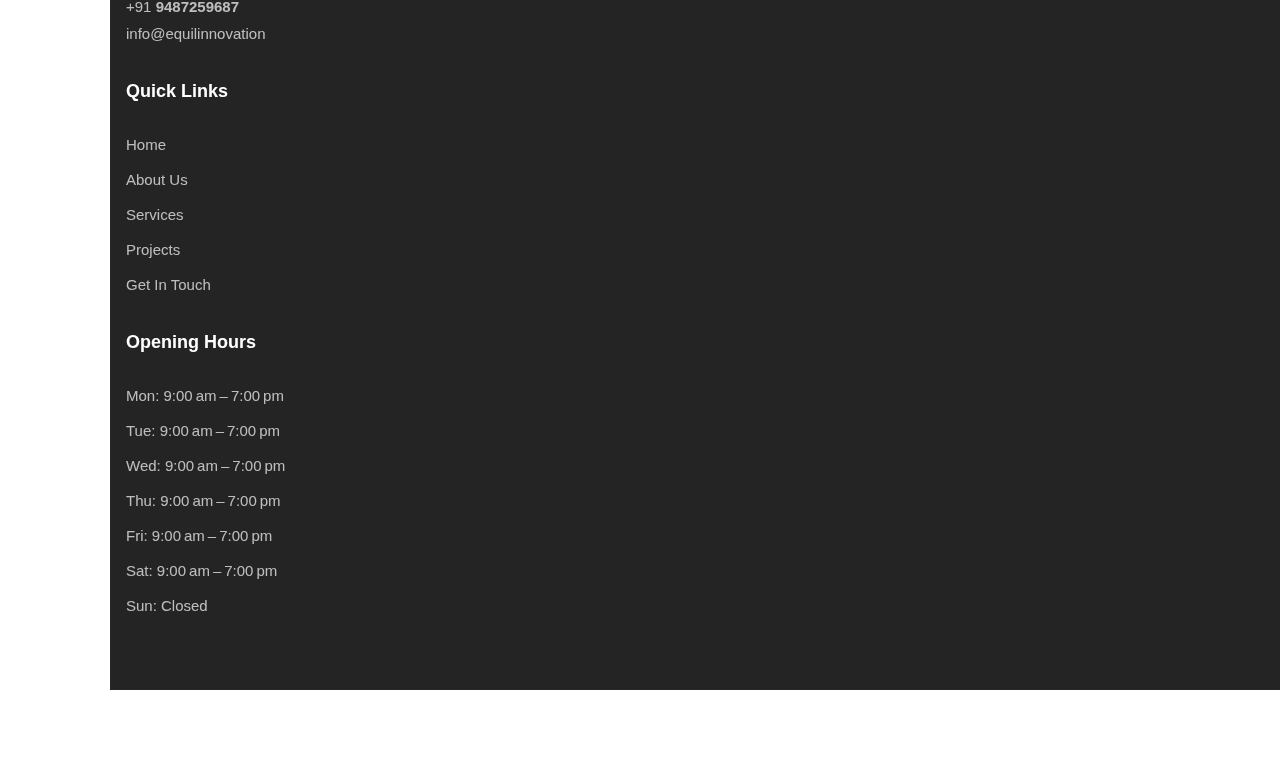
==== commit 4a87a8f0: "Merge pull request #2 from Joshuanjr/main" ====
--- a/public/about-us.html
+++ b/public/about-us.html
@@ -2,7 +2,7 @@
 <html>
 <head>
 <meta charset="utf-8">
-<title>Modrox HTML Template | About Us</title>
+<title>Equil  Architecture and Interior Design</title>
 <!-- Stylesheets -->
 <link href="css/bootstrap.css" rel="stylesheet">
 <link href="css/style.css" rel="stylesheet">
@@ -61,9 +61,9 @@
                         
                         <div class="navbar-collapse collapse clearfix">
                             <ul class="navigation clearfix">
-                                <li><a href="index-7.html">Home</a></li>
-
-                                <!-- <li class="dropdown"><a href="index-7.html">Home</a> -->
+                                <li><a href="index.html">Home</a></li>
+
+                                <!-- <li class="dropdown"><a href="index.html">Home</a> -->
                                     <!-- <ul> -->
                                         <!-- <li><a href="index.html">Home 1</a></li>
                                         <li><a href="index-2.html">Home 2</a></li>
@@ -71,7 +71,7 @@
                                         <li><a href="index-4.html">Home 4</a></li>
                                         <li><a href="index-5.html">Home 5</a></li>
                                         <li><a href="index-6.html">Home 6</a></li> -->
-                                        <!-- <li><a href="index-7.html">Home 7</a></li> -->
+                                        <!-- <li><a href="index.html">Home 7</a></li> -->
                                         <!-- <li><a href="index-8.html">Home 8</a></li> -->
                                     <!-- </ul> -->
                                 <!-- </li> -->
--- a/public/css/style.css
+++ b/public/css/style.css
@@ -0,0 +1,8590 @@
+/* Modrox  Architecture and Interior Design HTML Template */
+
+/************ TABLE OF CONTENTS ***************
+1. Fonts
+2. Reset
+3. Global
+4. Main Header / Style Two / Style Three
+5. Main Slider
+6. Services Section
+7. Studio Section
+8. Specilization Section
+9. Projects Section
+10. Testimonial Section / Style Two
+11. Clients Section
+12. Form Section
+13. Main Footer
+14. What We Do Section
+15. News Section
+16. Gallery Section
+17. Skills Section
+18. Team Section
+19. Gallery Masonry Section
+20. About Section
+21. Comming Soon Section
+22. Faq Section
+23. Blog Sidebars
+24. Shop Item
+25. Shop Single
+26. Cart Page
+27. Map Section
+28. Contact Form
+
+**********************************************/
+
+
+@import url('https://fonts.googleapis.com/css2?family=Gabarito&family=Lato&family=Poppins:wght@300&family=Roboto:ital,wght@0,300;1,100&display=swap');
+
+/*font-family: 'Montserrat', sans-serif;
+font-family: 'Playfair Display', serif;
+font-family: 'Open Sans', sans-serif;
+font-family: 'Lora', serif;*/
+
+@import url("font-awesome.css");
+@import url("flaticon.css");
+@import url("animate.css");
+@import url("hover.css");
+@import url("owl.css");
+@import url("jquery-ui.css");
+@import url("jquery.bootstrap-touchspin.css");
+@import url("jquery.fancybox.min.css");
+@import url("jquery.mCustomScrollbar.min.css");
+
+/*** 
+
+====================================================================
+	Reset
+====================================================================
+
+ ***/
+
+* {
+  margin: 0px;
+  padding: 0px;
+  border: none;
+  outline: none;
+}
+
+/*** 
+
+====================================================================
+	Global Settings
+====================================================================
+
+ ***/
+
+body {
+  font-size: 15px;
+  color: #777777;
+  line-height: 1.8em;
+  font-weight: 400;
+  background: #ffffff;
+  -webkit-font-smoothing: antialiased;
+  -moz-font-smoothing: antialiased;
+  font-family: "Lato", sans-serif;
+}
+
+a {
+  text-decoration: none;
+  cursor: pointer;
+  color: #d9b256;
+}
+
+a:hover,
+a:focus,
+a:visited {
+  text-decoration: none;
+  outline: none;
+}
+
+h1,
+h2,
+h3,
+h4,
+h5,
+h6 {
+  position: relative;
+  font-weight: normal;
+  margin: 0px;
+  background: none;
+  line-height: 1.6em;
+  font-family: "Montserrat", sans-serif;
+}
+
+input,
+button,
+select,
+textarea {
+  font-family: "Montserrat", sans-serif;
+}
+
+textarea {
+  overflow: hidden;
+}
+
+.theme_color {
+  color: #d9b256;
+}
+
+p,
+.text {
+  position: relative;
+  line-height: 1.8em;
+  font-family: "Lato", sans-serif;
+  font-weight:bold;
+  font-size: 16px;
+}
+
+.strike-through {
+  text-decoration: line-through;
+}
+
+.auto-container {
+  position: static;
+  max-width: 1200px;
+  padding: 0px 15px;
+  margin: 0 auto;
+}
+
+.page-wrapper {
+  position: relative;
+  margin: 0 auto;
+  width: 100%;
+  min-width: 300px;
+  padding: 0px 70px 70px;
+}
+
+.grey-bg {
+  background-color: #f8f8f8;
+}
+
+ul,
+li {
+  list-style: none;
+  padding: 0px;
+  margin: 0px;
+}
+
+.theme-btn {
+  display: inline-block;
+  transition: all 0.3s ease;
+  -moz-transition: all 0.3s ease;
+  -webkit-transition: all 0.3s ease;
+  -ms-transition: all 0.3s ease;
+  -o-transition: all 0.3s ease;
+}
+
+.centered {
+  text-align: center;
+}
+
+/*List Style One*/
+
+.list-style-one {
+  position: relative;
+}
+
+.list-style-one li {
+  position: relative;
+  padding-left: 62px;
+  margin-bottom: 25px;
+  color: #000000;
+  font-size: 16px;
+  font-weight: 400;
+  line-height: 1.5em;
+  font-family: "Open Sans", sans-serif;
+}
+
+.list-style-one li strong {
+  display: block;
+  font-weight: 700;
+  margin-bottom: 4px;
+  text-transform: uppercase;
+}
+
+.list-style-one li .icon {
+  position: absolute;
+  left: 0px;
+  top: 0px;
+  color: #000000;
+  font-size: 28px;
+  margin-bottom: 6px;
+  line-height: 1em;
+}
+
+.list-style-one li:nth-child(1) .icon,
+.list-style-one li:nth-child(3) .icon {
+  font-size: 32px;
+}
+
+/*List Style Two*/
+
+.list-style-two {
+  position: relative;
+}
+
+.list-style-two li {
+  position: relative;
+  margin-bottom: 5px;
+  color: #ffffff;
+  padding-left: 30px;
+  font-size: 15px;
+  font-weight: 500;
+}
+
+.list-style-two li:before {
+  position: absolute;
+  left: 0px;
+  top: 1px;
+  content: "\f00c";
+  color: #ffffff;
+  font-size: 14px;
+  font-family: "FontAwesome";
+}
+
+/*List Style Three*/
+
+.list-style-three {
+  position: relative;
+}
+
+.list-style-three li {
+  position: relative;
+  margin-bottom: 4px;
+  color: #797979;
+  padding-left: 30px;
+  font-size: 17px;
+  font-weight: 500;
+  font-family: "Montserrat", sans-serif;
+}
+
+.list-style-three li:before {
+  position: absolute;
+  left: 0px;
+  top: 1px;
+  content: "\f00c";
+  color: #797979;
+  font-size: 14px;
+  font-family: "FontAwesome";
+}
+
+/*List Style Four*/
+
+.list-style-four {
+  position: relative;
+  margin-bottom: 50px;
+}
+
+.list-style-four li {
+  position: relative;
+  margin-bottom: 4px;
+  color: #797979;
+  padding-left: 30px;
+  font-size: 16px;
+  font-weight: 400;
+  font-family: "Open Sans", sans-serif;
+}
+
+.list-style-four li:before {
+  position: absolute;
+  left: 0px;
+  top: 1px;
+  content: "\f00c";
+  color: #d9b256;
+  font-size: 14px;
+  font-family: "FontAwesome";
+}
+
+/*Btn Style One*/
+
+.btn-style-one {
+  position: relative;
+  line-height: 24px;
+  color: #dfba62;
+  font-size: 14px;
+  font-weight: 700;
+  background: #242424;
+  display: inline-block;
+  padding: 10px 26px;
+  border: 2px solid #242424;
+  text-transform: uppercase;
+}
+
+.btn-style-one:hover {
+  color: #242424;
+  background: none;
+}
+
+/*Btn Style Two*/
+
+.btn-style-two {
+  position: relative;
+  line-height: 24px;
+  color: #ffffff;
+  font-size: 17px;
+  font-weight: 600;
+  background: #d2b871;
+  display: inline-block;
+  padding: 11px 43px;
+  border-radius: 50px;
+  border: 2px solid #d2b871;
+}
+
+.btn-style-two:hover {
+  color: #d2b871;
+  border-color: #d2b871;
+  background: none !important;
+}
+
+/*Btn Style Three*/
+
+.btn-style-three {
+  position: relative;
+  line-height: 24px;
+  color: #000000;
+  font-size: 14px;
+  font-weight: 700;
+  background: #ffffff;
+  display: inline-block;
+  padding: 10px 26px;
+  border: 2px solid #ffffff;
+  text-transform: uppercase;
+  font-family: "Montserrat", sans-serif;
+}
+
+.btn-style-three:hover {
+  color: #ffffff;
+  background: none;
+}
+
+/*Btn Style Four*/
+
+.btn-style-four {
+  position: relative;
+  line-height: 24px;
+  color: #ffffff;
+  font-size: 16px;
+  font-weight: 600;
+  background: #d9b256;
+  display: inline-block;
+  padding: 12px 28px;
+  border-radius: 50px;
+  border: 2px solid #d9b256;
+  font-family: "Montserrat", sans-serif;
+}
+
+.btn-style-four:hover {
+  color: #d9b256;
+  background: none;
+}
+
+/*Btn Style Five*/
+
+.btn-style-five {
+  position: relative;
+  line-height: 24px;
+  color: #ffffff;
+  font-size: 18px;
+  font-weight: 500;
+  background: #272727;
+  display: inline-block;
+  padding: 11px 43px;
+  border-radius: 4px;
+  border: 2px solid #272727;
+  font-family: "Montserrat", sans-serif;
+}
+
+.btn-style-five:hover {
+  color: #242424;
+  background: none;
+}
+
+/*Btn Style Six*/
+
+.btn-style-six {
+  position: relative;
+  line-height: 24px;
+  color: #d9b256;
+  font-size: 16px;
+  font-weight: 600;
+  background: none;
+  display: inline-block;
+  padding: 7px 30px;
+  border-radius: 50px;
+  border: 2px solid #d9b256;
+  font-family: "Montserrat", sans-serif;
+}
+
+.btn-style-six:hover {
+  color: #ffffff;
+  background: #d9b256;
+}
+
+/*Btn Style Seven*/
+
+.btn-style-seven {
+  position: relative;
+  line-height: 24px;
+  color: #ffffff;
+  font-size: 25px;
+  font-weight: 700;
+  background: #d9b256;
+  display: inline-block;
+  padding: 16px 44px;
+  border: 2px solid #d9b256;
+  font-family: "Montserrat", sans-serif;
+}
+
+.btn-style-seven:hover {
+  color: #ffffff;
+  background: #d9b256;
+}
+
+/*Btn Style Eight*/
+
+.btn-style-eight {
+  position: relative;
+  line-height: 24px;
+  color: #ffffff;
+  font-size: 16px;
+  font-weight: 600;
+  background: #d9b256;
+  display: inline-block;
+  padding: 9px 28px;
+  border: 2px solid #d9b256;
+  font-family: "Montserrat", sans-serif;
+}
+
+.btn-style-eight:hover {
+  color: #ffffff;
+  background: #d9b256;
+}
+
+.preloader {
+  position: fixed;
+  left: 0px;
+  top: 0px;
+  width: 100%;
+  height: 100%;
+  z-index: 999999;
+  background-color: #ffffff;
+  background-position: center center;
+  background-repeat: no-repeat;
+  background-image: url(../images/icons/preloader.svg);
+}
+
+img {
+  display: inline-block;
+  /* max-width: 100%; */
+  height: auto;
+  width: 120%;
+}
+
+/*** 
+
+====================================================================
+	Fancy Box
+====================================================================
+
+***/
+
+.fancybox-next span,
+.fancybox-prev span {
+  background-image: none !important;
+  width: 44px !important;
+  height: 44px !important;
+  line-height: 44px !important;
+  text-align: center;
+}
+
+.fancybox-next span:before,
+.fancybox-prev span:before {
+  content: "";
+  position: absolute;
+  font-family: "FontAwesome";
+  left: 0px;
+  top: 0px;
+  font-size: 12px;
+  width: 44px !important;
+  height: 44px !important;
+  line-height: 44px !important;
+  background-color: rgba(28, 28, 28, 0.4) !important;
+  color: #ffffff;
+  visibility: visible;
+  transition: all 300ms ease;
+  -webkit-transition: all 300ms ease;
+  -ms-transition: all 300ms ease;
+  -o-transition: all 300ms ease;
+  -moz-transition: all 300ms ease;
+}
+
+.fancybox-next span:before {
+  content: "\f178";
+}
+
+.fancybox-prev span:before {
+  content: "\f177";
+}
+
+.fancybox-next:hover span:before,
+.fancybox-prev:hover span:before {
+  background-color: #ffffff !important;
+  color: #000000;
+}
+
+.fancybox-type-image .fancybox-close {
+  right: 0px;
+  top: 0px;
+  width: 45px;
+  height: 45px;
+  background: url(../images/icons/icon-cross.png) center center no-repeat;
+  background-color: rgba(17, 17, 17, 0.5) !important;
+}
+
+.fancybox-type-image .fancybox-close:hover {
+  background-color: #000000 !important;
+}
+
+.fancybox-type-image .fancybox-skin {
+  padding: 0px !important;
+}
+
+/*** 
+
+====================================================================
+	Social Icon One
+====================================================================
+
+***/
+
+.social-icon-one {
+  position: relative;
+}
+
+.social-icon-one li {
+  position: relative;
+  margin-top: 2px;
+}
+
+.social-icon-one li a {
+  position: relative;
+  font-size: 14px;
+  line-height: 1em;
+  color: #6f6f70;
+  display: inline-block;
+  -webkit-transition: all 300ms ease;
+  -ms-transition: all 300ms ease;
+  -o-transition: all 300ms ease;
+  -moz-transition: all 300ms ease;
+  transition: all 300ms ease;
+}
+
+.social-icon-one li a:hover {
+  color: #d9b256;
+}
+
+/*** 
+
+====================================================================
+	Social Icon Two
+====================================================================
+
+***/
+
+.social-icon-two {
+  position: relative;
+}
+
+.social-icon-two li {
+  position: relative;
+  margin-right: 8px;
+  display: inline-block;
+}
+
+.social-icon-two li a {
+  position: relative;
+  width: 40px;
+  height: 40px;
+  font-size: 18px;
+  color: #d9b256;
+  text-align: center;
+  border-radius: 50%;
+  line-height: 40px;
+  display: inline-block;
+  border: 1px solid #d9b256;
+  -webkit-transition: all 300ms ease;
+  -ms-transition: all 300ms ease;
+  -o-transition: all 300ms ease;
+  -moz-transition: all 300ms ease;
+  transition: all 300ms ease;
+}
+
+.social-icon-two li a:hover {
+  color: #ffffff;
+  background-color: #d9b256;
+}
+
+/*** 
+
+====================================================================
+	Scroll To Top style
+====================================================================
+
+***/
+
+.scroll-to-top {
+  position: fixed;
+  bottom: 15px;
+  right: 15px;
+  width: 60px;
+  height: 60px;
+  color: #ffffff;
+  font-size: 24px;
+  text-transform: uppercase;
+  line-height: 60px;
+  text-align: center;
+  z-index: 100;
+  cursor: pointer;
+  background: #444444;
+  display: none;
+  -webkit-transition: all 300ms ease;
+  -ms-transition: all 300ms ease;
+  -o-transition: all 300ms ease;
+  -moz-transition: all 300ms ease;
+  transition: all 300ms ease;
+}
+
+.scroll-to-top:hover {
+  color: #ffffff;
+  background: #d9b256;
+}
+
+/*** 
+
+====================================================================
+	Main Header style
+====================================================================
+
+***/
+
+.header-span {
+  position: relative;
+  height: 70px;
+}
+
+.main-header {
+  position: fixed;
+  left: 0px;
+  top: 0px;
+  z-index: 999;
+  width: 100%;
+}
+
+.fixed-header.main-header .main-box {
+  border-bottom: 1px solid #e0e0e0;
+}
+
+.dark-layout .fixed-header.main-header .main-box {
+  border-bottom-color: rgba(255, 255, 255, 0.1);
+}
+
+/*Language Dropdown*/
+
+.main-header .language {
+  position: relative;
+  line-height: 1em;
+  display: inline-block;
+  margin-left: 18px;
+  padding-left: 16px;
+  margin-top: 8px;
+  border-left: 1px solid rgba(255, 255, 255, 0.5);
+}
+
+.main-header .language .dropdown-menu {
+  top: 100%;
+  right: 0px;
+  left: auto;
+  width: 170px;
+  border-radius: 0px;
+  margin-top: 14px;
+  background-color: #222222;
+  border: none;
+  padding: 0px;
+  border-top: 3px solid #d9b256;
+}
+
+.main-header .language > a {
+  color: #ffffff !important;
+  padding: 0px 0px;
+  background: none !important;
+  text-transform: uppercase;
+  display: inline-block;
+  border: 0px;
+  font-weight: 600;
+  font-size: 16px;
+  line-height: 1em;
+}
+
+.main-header language a:hover {
+  background: none;
+}
+
+.main-header .language .dropdown-menu > li {
+  padding-right: 0px !important;
+  margin: 0px !important;
+  float: none;
+  display: block !important;
+  border-bottom: 1px solid rgba(255, 255, 255, 0.2);
+}
+
+.main-header .language .dropdown-menu > li:last-child {
+  border-bottom: none;
+}
+
+.main-header .language .dropdown-menu > li > a {
+  padding: 10px 20px !important;
+  color: #ffffff;
+  text-align: left;
+  -webkit-transition: all 300ms ease;
+  -ms-transition: all 300ms ease;
+  -o-transition: all 300ms ease;
+  -moz-transition: all 300ms ease;
+  transition: all 300ms ease;
+}
+
+.main-header .language .dropdown-menu > li > a:hover {
+  color: #ffffff !important;
+  background-color: #d9b256;
+}
+
+/*Main Box*/
+
+.main-header .main-box {
+  position: relative;
+  padding: 0px 0px;
+  left: 0px;
+  top: 0px;
+  width: 100%;
+  background-color: #ffffff;
+  -webkit-transition: all 300ms ease;
+  -ms-transition: all 300ms ease;
+  -o-transition: all 300ms ease;
+  -moz-transition: all 300ms ease;
+  transition: all 300ms ease;
+}
+
+.main-header.fixed-header .search-box-outer .dropdown-menu {
+  top: 43px;
+}
+
+.fixed-header .outer-container {
+  padding: 0px;
+}
+
+.main-header .main-box .outer-container {
+  position: relative;
+  margin: 0px 70px;
+  border-bottom: 1px solid #d9d9d9;
+}
+
+.fixed-header.main-header .main-box .outer-container {
+  border-bottom-color: rgba(0, 0, 0, 0);
+}
+
+.main-header .main-box .logo-box {
+  position: relative;
+  float: left;
+  left: 0px;
+  z-index: 10;
+  padding: 10px 0px;
+}
+
+.main-header.fixed-header .main-box .logo-box {
+  padding: 10px 0px;
+}
+
+.main-header .main-box .logo-box .logo img {
+  display: inline-block;
+  max-width: 100%;
+  -webkit-transition: all 300ms ease;
+  -ms-transition: all 300ms ease;
+  -o-transition: all 300ms ease;
+  -moz-transition: all 300ms ease;
+  transition: all 300ms ease;
+}
+
+.main-header.fixed-header .nav-outer .search-box-outer {
+  margin-top: -10px;
+}
+
+.main-header.fixed-header .main-box .logo-box .logo img {
+  /*height:60px;*/
+}
+
+.main-header .nav-toggler {
+  position: relative;
+  right: 0px;
+  width: 44px;
+  height: 46px;
+  top: 50%;
+  margin-top: 0px;
+  display: block;
+  border-radius: 4px;
+  text-align: center;
+  border: 1px solid #dddddd;
+}
+
+.main-header .nav-toggler button {
+  position: relative;
+  left: 12px;
+  display: block;
+  color: #444444;
+  text-align: center;
+  font-size: 20px;
+  line-height: 44px;
+  background: none;
+  font-weight: 600;
+}
+
+.main-header .nav-outer {
+  position: relative;
+  float: right;
+  padding-right: 65px;
+}
+
+.main-header .nav-outer .search-box-outer {
+  position: absolute;
+  right: 0px;
+  top: 50%;
+  margin-top: -10px;
+  display: block;
+  color: #333333;
+}
+
+.main-header .search-box-btn {
+  position: relative;
+  display: block;
+  font-size: 16px;
+  line-height: 21px !important;
+  padding: 0px;
+  margin: 0px;
+  cursor: pointer;
+  background: none;
+  width: 36px;
+  text-align: right;
+  border-left: 1px solid #a7a7a7;
+  transition: all 500ms ease;
+  -moz-transition: all 500ms ease;
+  -webkit-transition: all 500ms ease;
+  -ms-transition: all 500ms ease;
+  -o-transition: all 500ms ease;
+}
+
+.main-header .search-box-outer .dropdown-menu {
+  top: 43px;
+  right: 0px;
+  padding: 0px;
+  width: 280px;
+  border-radius: 0px;
+  border-top: 3px solid #d9b256;
+}
+
+.main-header .search-box-outer .dropdown-menu > li {
+  padding: 0px;
+  border: none;
+  background: none;
+}
+
+.main-header .search-panel .form-container {
+  padding: 25px 20px;
+}
+
+.main-header .search-panel .form-group {
+  position: relative;
+  margin: 0px;
+}
+
+.main-header .search-panel input[type="text"],
+.main-header .search-panel input[type="search"],
+.main-header .search-panel input[type="password"],
+.main-header .search-panel select {
+  display: block;
+  width: 100%;
+  height: 40px;
+  color: #000000;
+  line-height: 24px;
+  background: #ffffff;
+  border: 1px solid #e0e0e0;
+  padding: 7px 40px 7px 15px;
+  -webkit-transition: all 300ms ease;
+  -ms-transition: all 300ms ease;
+  -o-transition: all 300ms ease;
+  -moz-transition: all 300ms ease;
+  transition: all 300ms ease;
+}
+
+.main-header .search-panel input:focus,
+.main-header .search-panel select:focus {
+  border-color: #d9b256;
+}
+
+.main-header .search-panel .search-btn {
+  position: absolute;
+  right: 0px;
+  top: 0px;
+  width: 40px;
+  height: 40px;
+  text-align: center;
+  color: #555555;
+  font-size: 12px;
+  background: none;
+  cursor: pointer;
+}
+
+.main-menu {
+  position: relative;
+  float: left;
+  -webkit-transition: all 300ms ease;
+  -ms-transition: all 300ms ease;
+  -o-transition: all 300ms ease;
+  -moz-transition: all 300ms ease;
+  transition: all 300ms ease;
+}
+
+.main-menu .navbar-collapse {
+  padding: 0px;
+}
+
+.main-menu .navigation {
+  position: relative;
+  margin: 0px;
+}
+
+.main-menu .navigation > li {
+  position: relative;
+  float: left;
+  padding: 0px 0px;
+  margin-left: 25px;
+}
+
+.main-menu .navigation > li > a {
+  position: relative;
+  display: block;
+  padding: 20px 0px;
+  color: #242424;
+  text-align: center;
+  line-height: 30px;
+  letter-spacing: 1px;
+  font-weight: 700;
+  font-size: 13px;
+  text-transform: uppercase;
+  opacity: 1;
+  -webkit-transition: all 300ms ease;
+  -ms-transition: all 300ms ease;
+  -o-transition: all 300ms ease;
+  -moz-transition: all 300ms ease;
+  transition: all 300ms ease;
+}
+
+.fixed-header .main-menu .navigation > li > a {
+  padding: 20px 0px;
+}
+
+.main-menu .navigation > li:hover > a,
+.main-menu .navigation > li.current > a {
+  color: #d2b871;
+  opacity: 1;
+}
+
+.main-menu .navigation > li:hover > a:before,
+.main-menu .navigation > li.current > a:before {
+  width: 100%;
+}
+
+.main-menu .navigation > li > ul {
+  position: absolute;
+  left: 0px;
+  top: 100%;
+  margin-top: 1px;
+  width: 230px;
+  z-index: 100;
+  display: none;
+  padding: 0px 0px;
+  background: #ffffff;
+  border: 1px solid #d0d0d0;
+  border-top: 3px solid #353535;
+  font-family: "Montserrat", sans-serif;
+  transition: all 500ms ease;
+  -moz-transition: all 500ms ease;
+  -webkit-transition: all 500ms ease;
+  -ms-transition: all 500ms ease;
+  -o-transition: all 500ms ease;
+}
+
+.main-menu .navigation > li > ul.from-right {
+  left: auto;
+  right: 0px;
+}
+
+.main-menu .navigation > li > ul > li {
+  position: relative;
+  width: 100%;
+  border-bottom: 1px solid #e0e0e0;
+}
+
+.main-menu .navigation > li > ul > li:last-child {
+  border-bottom: none;
+}
+
+.main-menu .navigation > li > ul > li > a {
+  position: relative;
+  display: block;
+  padding: 12px 25px;
+  line-height: 24px;
+  font-weight: 500;
+  font-size: 15px;
+  color: #797979;
+  text-align: left;
+  text-transform: capitalize;
+  transition: all 500ms ease;
+  -moz-transition: all 500ms ease;
+  -webkit-transition: all 500ms ease;
+  -ms-transition: all 500ms ease;
+  -o-transition: all 500ms ease;
+}
+
+.main-menu .navigation > li > ul > li:hover > a {
+  color: #d9b256;
+}
+
+.main-menu .navigation > li > ul > li.dropdown > a:after {
+  font-family: "FontAwesome";
+  content: "\f105";
+  position: absolute;
+  right: 10px;
+  top: 11px;
+  width: 10px;
+  height: 20px;
+  display: block;
+  line-height: 21px;
+  font-size: 16px;
+  font-weight: normal;
+  text-align: center;
+  z-index: 5;
+}
+
+.main-menu .navigation > li > ul > li.dropdown:hover > a:after {
+  color: #ffffff;
+}
+
+.main-menu .navigation > li > ul > li > ul {
+  position: absolute;
+  left: 100%;
+  top: 0px;
+  width: 230px;
+  z-index: 100;
+  display: none;
+  background: #ffffff;
+  border: 1px solid #d0d0d0;
+  border-top: 3px solid #353535;
+}
+
+.main-menu .navigation > li > ul > li > ul > li {
+  position: relative;
+  width: 100%;
+  border-bottom: 1px solid #e0e0e0;
+}
+
+.main-menu .navigation > li > ul > li > ul > li:last-child {
+  border-bottom: none;
+}
+
+.main-menu .navigation > li > ul > li > ul > li > a {
+  position: relative;
+  display: block;
+  padding: 12px 25px;
+  line-height: 24px;
+  font-weight: 500;
+  font-size: 15px;
+  color: #797979;
+  text-align: left;
+  text-transform: capitalize;
+  transition: all 500ms ease;
+  -moz-transition: all 500ms ease;
+  -webkit-transition: all 500ms ease;
+  -ms-transition: all 500ms ease;
+  -o-transition: all 500ms ease;
+}
+
+.main-menu .navigation > li > ul > li > ul > li > a:hover {
+  color: #d9b256;
+}
+
+.main-menu .navigation > li.dropdown:hover > ul {
+  visibility: visible;
+  opacity: 1;
+  top: 100%;
+}
+
+.main-menu .navigation li > ul > li.dropdown:hover > ul {
+  visibility: visible;
+  opacity: 1;
+  top: 0px;
+  transition: all 500ms ease;
+  -moz-transition: all 500ms ease;
+  -webkit-transition: all 500ms ease;
+  -ms-transition: all 500ms ease;
+  -o-transition: all 500ms ease;
+}
+
+.main-menu .navigation li.dropdown .dropdown-btn {
+  position: absolute;
+  right: 10px;
+  top: 6px;
+  width: 34px;
+  height: 30px;
+  border: 1px solid #ffffff;
+  text-align: center;
+  font-size: 16px;
+  line-height: 26px;
+  color: #ffffff;
+  cursor: pointer;
+  z-index: 5;
+  display: none;
+}
+
+.main-header .header-upper {
+  position: relative;
+  background: #ffffff;
+  z-index: 5;
+  transition: all 500ms ease;
+  -moz-transition: all 500ms ease;
+  -webkit-transition: all 500ms ease;
+  -ms-transition: all 500ms ease;
+  -o-transition: all 500ms ease;
+}
+
+.main-header .header-upper .logo img {
+  position: relative;
+  display: inline-block;
+  max-width: 100%;
+}
+
+.main-header .header-upper .logo-outer {
+  position: relative;
+  z-index: 25;
+  padding: 18px 0px;
+}
+
+.main-header .header-upper .upper-right {
+  position: relative;
+  padding-top: 30px;
+}
+
+.main-header .info-box {
+  position: relative;
+  float: left;
+  margin-left: 23px;
+  font-size: 13px;
+  color: #777777;
+  text-align: left;
+  padding: 0px 22px 0px 36px;
+  border-right: 1px solid rgba(110, 106, 102, 0.5);
+}
+
+.main-header .info-box .icon-box {
+  position: absolute;
+  left: 0px;
+  top: -5px;
+  color: #919191;
+  font-size: 24px;
+  text-align: left;
+  line-height: 1em;
+  -moz-transition: all 300ms ease;
+  -webkit-transition: all 300ms ease;
+  -ms-transition: all 300ms ease;
+  -o-transition: all 300ms ease;
+  transition: all 300ms ease;
+}
+
+.main-header .info-box li {
+  position: relative;
+  line-height: 20px;
+  color: #242424;
+  font-size: 18px;
+  font-weight: 600;
+}
+
+/*Sticky Header*/
+
+.sticky-header {
+  position: fixed;
+  opacity: 0;
+  visibility: hidden;
+  left: 0px;
+  top: 0px;
+  width: 100%;
+  padding: 0px 0px;
+  background: #ffffff;
+  z-index: 0;
+  transition: all 500ms ease;
+  -moz-transition: all 500ms ease;
+  -webkit-transition: all 500ms ease;
+  -ms-transition: all 500ms ease;
+  -o-transition: all 500ms ease;
+}
+
+.sticky-header .logo {
+  padding: 10px 0px 10px;
+}
+
+.fixed-header .sticky-header {
+  z-index: 999;
+  opacity: 1;
+  visibility: visible;
+  -ms-animation-name: fadeInDown;
+  -moz-animation-name: fadeInDown;
+  -op-animation-name: fadeInDown;
+  -webkit-animation-name: fadeInDown;
+  animation-name: fadeInDown;
+  -ms-animation-duration: 500ms;
+  -moz-animation-duration: 500ms;
+  -op-animation-duration: 500ms;
+  -webkit-animation-duration: 500ms;
+  animation-duration: 500ms;
+  -ms-animation-timing-function: linear;
+  -moz-animation-timing-function: linear;
+  -op-animation-timing-function: linear;
+  -webkit-animation-timing-function: linear;
+  animation-timing-function: linear;
+  -ms-animation-iteration-count: 1;
+  -moz-animation-iteration-count: 1;
+  -op-animation-iteration-count: 1;
+  -webkit-animation-iteration-count: 1;
+  animation-iteration-count: 1;
+  -webkit-box-shadow: 0px 6px 15px 0px rgba(246, 246, 246, 0.6);
+  -moz-box-shadow: 0px 6px 15px 0px rgba(246, 246, 246, 0.6);
+  box-shadow: 0px 6px 15px 0px rgba(246, 246, 246, 0.6);
+}
+
+.main-header .sticky-header .main-menu .navigation > li {
+  margin-right: 0px;
+  margin-left: 30px;
+}
+
+.main-header .sticky-header .main-menu .navigation > li > a {
+  color: #333333;
+}
+
+.main-header .sticky-header .right-col {
+  position: relative;
+}
+
+/*** 
+
+====================================================================
+	Section Title
+====================================================================
+
+***/
+
+.sec-title {
+  position: relative;
+  margin-bottom: 26px;
+}
+
+.sec-title .title {
+  position: relative;
+  font-size: 20px;
+  font-style: italic;
+  color: #222222;
+  margin-bottom: 5px;
+  display: inline-block;
+  font-family: "Playfair Display", serif;
+}
+
+.sec-title .title:before {
+  position: absolute;
+  content: "";
+  left: 110%;
+  bottom: 2px;
+  width: 35px;
+  height: 2px;
+  background-color: #d9b256;
+}
+
+.sec-title h3 {
+  position: relative;
+  font-size: 35px;
+  font-weight: 700;
+  color: #242424;
+  line-height: 1.2em;
+  display: block;
+}
+
+.sec-title strong {
+  position: relative;
+  font-size: 45px;
+  font-weight: 700;
+  color: #d9b256;
+  line-height: 1.2em;
+  display: block;
+}
+
+.sec-title .text {
+  position: relative;
+  color: #bbbbbb;
+  font-size: 16px;
+  line-height: 1.7em;
+  margin-top: 15px;
+}
+
+/*** 
+
+====================================================================
+	Section Title Two
+====================================================================
+
+***/
+
+.sec-title-two {
+  position: relative;
+  margin-bottom: 22px;
+}
+
+.sec-title-two h2 {
+  position: relative;
+  font-weight: 700;
+  font-size: 35px;
+  color: #242424;
+  line-height: 1.2em;
+  display: inline-block;
+}
+
+.sec-title-two h2:after {
+  position: absolute;
+  content: "";
+  left: 105%;
+  bottom: 4px;
+  width: 35px;
+  height: 2px;
+  background-color: #d9b256;
+}
+
+.sec-title-two .text {
+  position: relative;
+  color: #666666;
+  font-size: 16px;
+  margin-top: 15px;
+}
+
+.sec-title-two.light h2 {
+  color: #ffffff;
+}
+
+.sec-title-two.style-two h2 {
+  color: #242424;
+}
+
+.sec-title-two.style-two h2:after {
+  background-color: #242424;
+}
+
+/*** 
+
+====================================================================
+	Left Fixed Info Bar
+====================================================================
+
+***/
+
+.left-info-bar {
+  position: fixed;
+  left: 0px;
+  top: 0px;
+  width: 70px;
+  height: 100%;
+  display: block;
+  padding-top: 75px;
+}
+
+.left-info-bar .number {
+  position: absolute;
+  top: 321px;
+  left: 22px;
+  font-size: 16px;
+  width: 300px;
+  font-weight: 600;
+  color: rgba(35, 35, 35, 0.5);
+  -ms-transform: rotate(-90deg);
+  -webkit-transform: rotate(-90deg);
+  transform: rotate(-90deg);
+  transform-origin: left top;
+}
+
+.left-info-bar .social-icon-one {
+  position: absolute;
+  bottom: 10px;
+  left: 28px;
+}
+
+/*** 
+
+====================================================================
+	Main Slider 
+====================================================================
+
+***/
+
+.main-slider {
+  position: relative;
+  z-index: 10;
+}
+
+.main-slider .tp-caption {
+  z-index: 5;
+}
+
+.main-slider .tp-dottedoverlay {
+  background: none !important;
+}
+
+.main-slider .shape-image {
+  display: block;
+  width: 440px;
+  height: 440px;
+  background: #d9b256;
+}
+
+.main-slider-one .content-inner {
+  position: relative;
+  text-align: right;
+}
+
+.main-slider-one .content-inner h2 {
+  position: relative;
+  color: #ffffff;
+  font-size: 70px;
+  font-weight: 700;
+  line-height: 1.2em;
+  margin-bottom: 20px;
+}
+
+.main-slider-one .content-inner .view-projects {
+  position: relative;
+  font-size: 15px;
+  color: #ffffff;
+  font-weight: 700;
+  letter-spacing: 1px;
+  text-transform: uppercase;
+  border-bottom: 2px solid rgba(255, 255, 255, 0.5);
+}
+
+.main-slider-two .content {
+  position: relative;
+}
+
+.main-slider-two .content .title {
+  position: relative;
+  color: #ffffff;
+  font-size: 20px;
+  font-style: italic;
+  margin-bottom: 15px;
+  display: inline-block;
+  font-family: "Lora", serif;
+}
+
+.main-slider-two .content .title:after {
+  position: absolute;
+  content: "";
+  left: 105%;
+  bottom: 0px;
+  width: 70px;
+  height: 1px;
+  background-color: #ffffff;
+}
+
+.main-slider-two .content h2 {
+  position: relative;
+  color: #ffffff;
+  font-size: 65px;
+  font-weight: 700;
+  line-height: 1.2em;
+  margin-bottom: 20px;
+}
+
+.main-slider-two .content .view-projects {
+  position: relative;
+  font-size: 15px;
+  font-weight: 700;
+  color: #ffffff;
+  text-transform: uppercase;
+  border-bottom: 1px solid rgba(255, 255, 255, 0.5);
+}
+
+.main-slider-three .content {
+  position: relative;
+}
+
+.main-slider-three .content .title {
+  position: relative;
+  color: #ffffff;
+  font-size: 20px;
+  font-style: italic;
+  margin-bottom: 15px;
+  display: inline-block;
+  font-family: "Lora", serif;
+}
+
+.main-slider-three .content .title:after {
+  position: absolute;
+  content: "";
+  left: 105%;
+  bottom: 0px;
+  width: 70px;
+  height: 1px;
+  background-color: #ffffff;
+}
+
+.main-slider-three .content h2 {
+  position: relative;
+  color: #ffffff;
+  font-size: 65px;
+  font-weight: 700;
+  line-height: 1.1em;
+}
+
+.main-slider-four .shape-image-two {
+  display: block;
+  width: 570px;
+  height: 1600px;
+  background: #242424;
+}
+
+.main-slider-four .content {
+  position: relative;
+  max-width: 380px;
+  padding-bottom: 20px;
+}
+
+.main-slider-four .content .logo-title {
+  position: relative;
+  margin-bottom: 45px;
+}
+
+.main-slider-four .content .logo-title img {
+  position: relative;
+  width: auto;
+}
+
+.main-slider-four .content .title {
+  position: relative;
+  font-size: 20px;
+  color: #ffffff;
+  font-style: italic;
+  line-height: 1.2em;
+  margin-bottom: 20px;
+  display: inline-block;
+  font-family: "Lora", serif;
+}
+
+.main-slider-four .content .title:after {
+  position: absolute;
+  content: "";
+  left: 107%;
+  bottom: 4px;
+  width: 75px;
+  height: 1px;
+  background-color: #ffffff;
+}
+
+.main-slider-four .content h2 {
+  position: relative;
+  color: #ffffff;
+  font-size: 68px;
+  line-height: 1em;
+  margin-bottom: 35px;
+}
+
+.main-slider-four .content h2 span {
+  font-family: "Lora", serif;
+  font-size: 66px;
+  font-style: italic;
+  text-transform: uppercase;
+}
+
+.main-slider-four .content .view-projects {
+  position: relative;
+  font-size: 15px;
+  font-weight: 700;
+  color: #ffffff;
+  display: inline-block;
+  line-height: 20px;
+  text-transform: uppercase;
+  border-bottom: 1px solid rgba(255, 255, 255, 0.5);
+}
+
+.main-slider-five .content {
+  position: relative;
+}
+
+.main-slider-five .content .title {
+  position: relative;
+  font-style: italic;
+  color: #ffffff;
+  font-size: 20px;
+  line-height: 1.2em;
+  display: inline-block;
+  font-family: "Lora", serif;
+}
+
+.main-slider-five .content .title:after {
+  position: absolute;
+  content: "";
+  left: 110%;
+  bottom: 0px;
+  height: 1px;
+  width: 72px;
+  background-color: #ffffff;
+}
+
+.main-slider-five .content h1 {
+  position: relative;
+  color: #ffffff;
+  font-size: 60px;
+  font-weight: 700;
+  line-height: 1.15em;
+}
+
+.main-slider-five .content .text {
+  position: relative;
+  color: #ffffff;
+  font-size: 20px;
+  line-height: 1.6em;
+}
+
+.main-slider .tp-bannertimer {
+  display: none !important;
+}
+
+.main-slider .metis.tparrows {
+  background: #242424;
+  color: #ffffff;
+}
+
+.main-slider .metis.tparrows:hover {
+  background: #d9b256;
+  color: #ffffff;
+}
+
+.main-slider .metis.tparrows:before {
+  color: #ffffff;
+}
+
+/*** 
+
+====================================================================
+	Main Slider Two
+====================================================================
+
+***/
+
+.banner-thumbs-carousel {
+  position: relative;
+  z-index: 10;
+}
+
+.banner-thumbs-carousel .full-screen-outer .owl-nav,
+.banner-thumbs-carousel .full-screen-outer .owl-dots {
+  display: none;
+}
+
+.banner-thumbs-carousel .full-screen-outer .outer-container {
+  position: relative;
+}
+
+.banner-thumbs-carousel .full-screen-outer .slide-item {
+  background-size: cover;
+  background-position: center center;
+  background-repeat: no-repeat;
+}
+
+.banner-thumbs-carousel .thumbs-outer-box {
+  position: absolute;
+  left: 0px;
+  bottom: 30px;
+  padding: 0px 40px;
+  width: 100%;
+  z-index: 10;
+}
+
+.banner-thumbs-carousel .thumbs-outer-box .thumbs-carousel {
+  position: relative;
+  width: auto;
+}
+
+.banner-thumbs-carousel .full-screen-outer .slide-item .content {
+  position: absolute;
+  left: 80px;
+  top: 100px;
+  width: 100%;
+  padding: 0px 0px;
+  opacity: 0;
+  -webkit-transform: translateX(-120px);
+  -ms-transform: translateX(-120px);
+  -o-transform: translateX(-120px);
+  -moz-transform: translateX(-120px);
+  transform: translateX(-120px);
+}
+
+.banner-thumbs-carousel .full-screen-outer .active .slide-item .content {
+  opacity: 1;
+  -webkit-transform: translateY(0px);
+  -ms-transform: translateY(0px);
+  -o-transform: translateY(0px);
+  -moz-transform: translateY(0px);
+  transform: translateY(0px);
+  -webkit-transition: all 1000ms ease;
+  -ms-transition: all 1000ms ease;
+  -o-transition: all 1000ms ease;
+  -moz-transition: all 1000ms ease;
+  transition: all 1000ms ease;
+}
+
+.banner-thumbs-carousel .full-screen-outer .slide-item .content .title {
+  position: relative;
+  font-size: 20px;
+  font-weight: 500;
+  color: #ffffff;
+  padding-left: 90px;
+  line-height: 1.2em;
+  font-family: "Montserrat", sans-serif;
+}
+
+.banner-thumbs-carousel .full-screen-outer .slide-item .content .title:before {
+  position: absolute;
+  content: "";
+  left: 0px;
+  bottom: 5px;
+  width: 70px;
+  height: 2px;
+  background-color: #d9b256;
+}
+
+.banner-thumbs-carousel .full-screen-outer .slide-item .content h3 {
+  position: relative;
+  color: #ffffff;
+  font-size: 65px;
+  font-weight: 700;
+  line-height: 1.2em;
+  margin-bottom: 10px;
+}
+
+.banner-thumbs-carousel .thumbs-outer-box .thumbs-carousel .slide-item {
+  position: relative;
+  cursor: pointer;
+}
+
+.banner-thumbs-carousel
+  .thumbs-outer-box
+  .thumbs-carousel
+  .slide-item
+  .image:before {
+  position: absolute;
+  content: "";
+  left: 0px;
+  top: 0px;
+  width: 100%;
+  height: 100%;
+  z-index: 1;
+  display: block;
+  background-color: rgba(0, 0, 0, 0.2);
+}
+
+.banner-thumbs-carousel .thumbs-outer-box .thumbs-carousel .owl-prev,
+.banner-thumbs-carousel .thumbs-outer-box .thumbs-carousel .owl-next {
+  position: absolute;
+  top: 50%;
+  margin-top: -12px;
+  font-size: 24px;
+  line-height: 24px;
+  color: #ffffff;
+}
+
+.banner-thumbs-carousel .thumbs-outer-box .thumbs-carousel .owl-prev {
+  left: -40px;
+}
+
+.banner-thumbs-carousel .thumbs-outer-box .thumbs-carousel .owl-next {
+  right: -40px;
+}
+
+.fixed-footer {
+  position: relative;
+  text-align: center;
+}
+
+.fixed-footer .copyright {
+  position: absolute;
+  left: 0px;
+  top: 0px;
+  width: 100%;
+  color: #797979;
+  font-size: 15px;
+  padding: 22px 0px;
+  line-height: 24px;
+  font-family: "Open Sans", sans-serif;
+}
+
+/*** 
+
+====================================================================
+	Section Title
+====================================================================
+
+***/
+
+.studio-section {
+  position: relative;
+  padding: 100px 0px;
+}
+
+.studio-section .content-column {
+  position: relative;
+  margin-bottom: 40px;
+}
+
+.studio-section .content-column .inner-column {
+  position: relative;
+}
+
+.studio-section .content-column .inner-column .text {
+  position: relative;
+  margin-bottom: 20px;
+}
+
+.studio-section .content-column .inner-column .text p {
+  position: relative;
+  color: #666666;
+  font-size: 16px;
+  line-height: 1.8em;
+  margin-bottom: 25px;
+}
+
+.studio-section .content-column .inner-column .text p:last-child {
+  margin-bottom: 0px;
+}
+
+.studio-section .content-column .inner-column .styled-text {
+  position: relative;
+  font-style: italic;
+  font-size: 20px;
+  color: #222222;
+  line-height: 1.6em;
+  margin-bottom: 25px;
+  font-family: "Lora", serif;
+}
+
+.studio-section .content-column .inner-column .view-projects {
+  position: relative;
+  color: #d9b256;
+  font-size: 14px;
+  font-weight: 700;
+  text-transform: uppercase;
+}
+
+.studio-section .content-column .inner-column .view-projects:hover {
+  text-decoration: underline;
+}
+
+.studio-section .image-column {
+  position: relative;
+}
+
+.studio-section .image-column .image {
+  position: relative;
+  padding-right: 30px;
+  padding-top: 30px;
+}
+
+.studio-section .image-column .image:before {
+  position: absolute;
+  content: "";
+  right: 0px;
+  top: 0px;
+  bottom: 30px;
+  left: 30px;
+  background-color: #d9b256;
+}
+
+.studio-section .image-column .image img {
+  position: relative;
+  width: 100%;
+  display: block;
+}
+
+/*** 
+
+====================================================================
+	Specilazation Section
+====================================================================
+
+***/
+
+.specilazation-section {
+  position: relative;
+  padding: 100px 0px 60px;
+  background-position: left bottom;
+  background-repeat: no-repeat;
+  background-color: #4d4f5b;
+}
+
+.specilazation-section .inner-content,
+.specilazation-section .sec-title-two {
+  position: relative;
+  margin-left: 180px;
+}
+
+.specilazation-section .inner-content .big-text {
+  position: relative;
+  font-size: 22px;
+  color: #ffffff;
+  font-weight: 300;
+  margin-bottom: 10px;
+}
+
+.specilazation-section .inner-content .text {
+  position: relative;
+  font-size: 16px;
+  color: #ffffff;
+  margin-bottom: 40px;
+  max-width: 1050px;
+}
+
+.services-outer {
+  position: relative;
+  max-width: 720px;
+}
+
+.specilazation-block {
+  position: relative;
+}
+
+.specilazation-block:nth-child(2),
+.specilazation-block:nth-child(3) {
+  text-align: center;
+}
+
+.specilazation-block .inner {
+  position: relative;
+  border-right: 1px solid rgba(255, 255, 255, 0.2);
+}
+
+.specilazation-block .inner .inner-most {
+  position: relative;
+  text-align: left;
+  display: inline-block;
+}
+
+.specilazation-block .inner .icon-box {
+  position: relative;
+  color: #d9b256;
+  font-size: 60px;
+  line-height: 1em;
+  margin-bottom: 15px;
+}
+
+.specilazation-block .inner h3 {
+  position: relative;
+  font-size: 15px;
+  font-weight: 600;
+  letter-spacing: 1px;
+  text-transform: uppercase;
+}
+
+.specilazation-block .inner h3 a {
+  position: relative;
+  color: #ffffff;
+}
+
+.specilazation-block .inner h3 a:hover {
+  text-decoration: underline;
+}
+
+.specilazation-block.style-two .inner h3 a {
+  color: #242424;
+}
+
+.specilazation-block:last-child .inner {
+  border: none;
+}
+
+/*** 
+
+====================================================================
+	Projects Section
+====================================================================
+
+***/
+
+.project-section {
+  position: relative;
+  padding: 100px 0px 20px;
+}
+
+.project-section .sec-title {
+  margin-bottom: 52px;
+}
+
+.project-block {
+  position: relative;
+  margin-bottom: 80px;
+}
+
+.project-block .inner-box {
+  position: relative;
+}
+
+.project-block .inner-box .image-column {
+  position: relative;
+}
+
+.project-block .inner-box .image-column .image {
+  position: relative;
+  display: block;
+  background: #0b0b0b;
+  overflow: hidden;
+}
+
+.project-block .inner-box .image-column .image img {
+  position: relative;
+  width: 100%;
+  display: block;
+  transition: all 0.5s ease;
+  -moz-transition: all 0.5s ease;
+  -webkit-transition: all 0.5s ease;
+  -ms-transition: all 0.5s ease;
+  -o-transition: all 0.5s ease;
+}
+
+.project-block .inner-box .image-column .image img:hover {
+  opacity: 0.5;
+  -webkit-transform: scale(1.05, 1.05);
+  -ms-transform: scale(1.05, 1.05);
+  -o-transform: scale(1.05, 1.05);
+  -moz-transform: scale(1.05, 1.05);
+  transform: scale(1.05, 1.05);
+}
+
+.project-block .inner-box .content-column {
+  position: relative;
+}
+
+.project-block .inner-box .content-column .inner-column {
+  position: relative;
+  z-index: 1;
+  margin-top: 45px;
+  margin-left: -40px;
+  padding: 50px 0px 40px 60px;
+  background-color: #ffffff;
+}
+
+.project-block .inner-box .content-column .inner-column h2 {
+  position: relative;
+  color: #242424;
+  font-size: 32px;
+  font-weight: 700;
+  margin-bottom: 15px;
+  line-height: 1.2em;
+  text-transform: capitalize;
+}
+
+.project-block .inner-box .content-column .inner-column h2 a {
+  position: relative;
+  color: #242424;
+  -webkit-transition: all 300ms ease;
+  -ms-transition: all 300ms ease;
+  -o-transition: all 300ms ease;
+  -moz-transition: all 300ms ease;
+  transition: all 300ms ease;
+}
+
+.project-block .inner-box .content-column .inner-column h2 a:hover {
+  color: #d9b256;
+  text-decoration: underline;
+}
+
+.project-block .inner-box .content-column .inner-column h2:before {
+  position: absolute;
+  content: "";
+  top: 18px;
+  right: 103%;
+  width: 82px;
+  height: 2px;
+  background-color: #d9b256;
+}
+
+.project-block .inner-box .content-column .inner-column .text {
+  position: relative;
+  color: #666666;
+  font-size: 16px;
+  line-height: 1.8em;
+  margin-bottom: 18px;
+}
+
+.project-block .inner-box .content-column .inner-column .read-more {
+  position: relative;
+  color: #d9b256;
+  font-size: 12px;
+  font-weight: 700;
+  text-transform: uppercase;
+}
+
+.project-block .inner-box .content-column .inner-column .read-more:hover {
+  text-decoration: underline;
+}
+
+.project-block-two {
+  position: relative;
+  margin-bottom: 80px;
+}
+
+.project-block-two .inner-box {
+  position: relative;
+}
+
+.project-block-two .inner-box .image-column {
+  position: relative;
+}
+
+.project-block-two .inner-box .image-column .image {
+  position: relative;
+  display: block;
+  background: #0b0b0b;
+  overflow: hidden;
+}
+
+.project-block-two .inner-box .image-column .image img {
+  position: relative;
+  width: 100%;
+  display: block;
+  transition: all 0.5s ease;
+  -moz-transition: all 0.5s ease;
+  -webkit-transition: all 0.5s ease;
+  -ms-transition: all 0.5s ease;
+  -o-transition: all 0.5s ease;
+}
+
+.project-block-two .inner-box .image-column .image img:hover {
+  opacity: 0.5;
+  -webkit-transform: scale(1.05, 1.05);
+  -ms-transform: scale(1.05, 1.05);
+  -o-transform: scale(1.05, 1.05);
+  -moz-transform: scale(1.05, 1.05);
+  transform: scale(1.05, 1.05);
+}
+
+.project-block-two .inner-box .content-column {
+  position: relative;
+  text-align: right;
+}
+
+.project-block-two .inner-box .content-column .inner-column {
+  position: relative;
+  margin-top: 50px;
+  z-index: 1;
+  margin-right: -40px;
+  padding: 50px 60px 40px 40px;
+  background-color: #ffffff;
+}
+
+.project-block-two .inner-box .content-column .inner-column h2 {
+  position: relative;
+  color: #242424;
+  font-size: 32px;
+  font-weight: 700;
+  margin-bottom: 15px;
+  line-height: 1.2em;
+  text-transform: capitalize;
+}
+
+.project-block-two .inner-box .content-column .inner-column h2 a {
+  color: #242424;
+  -webkit-transition: all 300ms ease;
+  -ms-transition: all 300ms ease;
+  -o-transition: all 300ms ease;
+  -moz-transition: all 300ms ease;
+  transition: all 300ms ease;
+}
+
+.project-block-two .inner-box .content-column .inner-column h2 a:hover {
+  color: #d9b256;
+}
+
+.project-block-two .inner-box .content-column .inner-column h2:before {
+  position: absolute;
+  content: "";
+  top: 18px;
+  left: 103%;
+  width: 82px;
+  height: 2px;
+  background-color: #d9b256;
+}
+
+.project-block-two .inner-box .content-column .inner-column .text {
+  position: relative;
+  color: #666666;
+  font-size: 16px;
+  line-height: 1.8em;
+  margin-bottom: 18px;
+}
+
+.project-block-two .inner-box .content-column .inner-column .read-more {
+  position: relative;
+  color: #d9b256;
+  font-size: 12px;
+  font-weight: 700;
+  text-transform: uppercase;
+}
+
+.project-block-two .inner-box .content-column .inner-column .read-more:hover {
+  text-decoration: underline;
+}
+
+/*** 
+
+====================================================================
+	Testimonial Section
+====================================================================
+
+***/
+
+.testimonial-section {
+  position: relative;
+  padding: 90px 0px 120px;
+  background-position: center center;
+  background-repeat: no-repeat;
+  background-size: cover;
+}
+
+.testimonial-section:before {
+  position: absolute;
+  content: "";
+  left: 0px;
+  top: 0px;
+  width: 100%;
+  height: 100%;
+  background-color: rgba(35, 41, 50, 0.8);
+}
+
+.testimonial-block-one {
+  position: relative;
+}
+
+.testimonial-block-one .inner-box {
+  position: relative;
+  text-align: center;
+}
+
+.testimonial-block-one .inner-box .quote-icon {
+  position: relative;
+  color: #e2b13c;
+  font-size: 28px;
+  margin-bottom: 40px;
+}
+
+.testimonial-block-one .inner-box .text {
+  position: relative;
+  color: #ffffff;
+  font-size: 20px;
+  line-height: 1.6em;
+  font-weight: 400;
+  font-style: italic;
+  max-width: 1100px;
+  margin: 0 auto;
+  margin-bottom: 25px;
+  margin-top: 30px;
+  font-family: "Lora", serif;
+}
+
+.testimonial-block-one .inner-box .author-name {
+  position: relative;
+  width: 100%;
+  text-align: center;
+  line-height: 1em;
+  font-size: 12px;
+  font-weight: 700;
+  letter-spacing: 1px;
+  color: #d9b256;
+  text-transform: uppercase;
+}
+
+.testimonial-section .client-thumb-outer {
+  position: relative;
+  max-width: 250px;
+  margin: 0 auto;
+  overflow: hidden;
+  padding-top: 22px;
+  padding-bottom: 35px;
+}
+
+.testimonial-section .client-thumb-outer .thumb-item .quote-icon {
+  position: absolute;
+  left: 50%;
+  bottom: -35px;
+  color: #ffffff;
+  width: 44px;
+  height: 44px;
+  font-size: 14px;
+  z-index: 999;
+  opacity: 0;
+  margin-left: -22px;
+  line-height: 44px;
+  border-radius: 50%;
+  background-color: #d9b256;
+}
+
+.testimonial-section
+  .client-thumb-outer
+  .owl-item.active
+  .thumb-item
+  .quote-icon {
+  opacity: 1;
+}
+
+.testimonial-section
+  .client-thumb-outer
+  .owl-item.active
+  .thumb-item
+  .thumb-box {
+  z-index: 999;
+  -o-transform: scale(1.5, 1.5);
+  -ms-transform: scale(1.5, 1.5);
+  -webkit-transform: scale(1.5, 1.5);
+  transform: scale(1.5, 1.5);
+}
+
+.testimonial-section .client-thumb-outer .client-thumbs-carousel {
+  position: relative;
+  max-width: 80px;
+  margin: 0 auto;
+  text-align: center;
+}
+
+.testimonial-section
+  .client-thumb-outer
+  .client-thumbs-carousel
+  .owl-stage-outer {
+  overflow: visible;
+}
+
+.testimonial-section .client-thumb-outer .thumb-item .thumb-box {
+  width: 80px;
+  height: 80px;
+  cursor: pointer;
+  border-radius: 50%;
+  margin: 0 auto;
+  z-index: -1;
+  overflow: hidden;
+  -o-transform: scale(0.8, 0.8);
+  -ms-transform: scale(0.8, 0.8);
+  -webkit-transform: scale(0.8, 0.8);
+  transform: scale(0.8, 0.8);
+  -webkit-transition: all 300ms ease;
+  -ms-transition: all 300ms ease;
+  -o-transition: all 300ms ease;
+  -moz-transition: all 300ms ease;
+  transition: all 300ms ease;
+}
+
+.testimonial-section .client-thumb-outer .owl-item {
+  z-index: 0;
+}
+
+.testimonial-section .client-thumb-outer .owl-item.active {
+  z-index: 10;
+}
+
+.testimonial-section .client-thumb-outer .thumb-item .thumb-box:before {
+  position: absolute;
+  content: "";
+  left: 0px;
+  top: 0px;
+  width: 100%;
+  height: 100%;
+  display: block;
+  z-index: 1;
+  background-color: rgba(255, 255, 255, 0.5);
+}
+
+.testimonial-section .client-thumb-outer .owl-item.active .thumb-box:before {
+  opacity: 0;
+}
+
+.testimonial-section
+  .client-thumb-outer
+  .client-thumbs-carousel
+  .thumb-item
+  img {
+  overflow: hidden;
+  width: 100%;
+  height: 100%;
+  display: block;
+  border-radius: 50%;
+}
+
+.testimonial-section .owl-item.active .thumb-content {
+  opacity: 1;
+}
+
+.testimonial-section .owl-nav {
+  position: absolute;
+  left: 50%;
+  top: -90px;
+  width: 100%;
+  max-width: 710px;
+  margin-left: -355px;
+}
+
+.testimonial-section .owl-nav .owl-prev,
+.testimonial-section .owl-nav .owl-next {
+  position: absolute;
+  display: inline-block;
+  color: #ffffff;
+  font-size: 20px;
+  line-height: 40px;
+  width: 45px;
+  height: 45px;
+  text-align: center;
+  border-radius: 50%;
+  background: none;
+  border: 2px solid #ffffff;
+  -webkit-transition: all 300ms ease;
+  -ms-transition: all 300ms ease;
+  -o-transition: all 300ms ease;
+  -moz-transition: all 300ms ease;
+  transition: all 300ms ease;
+}
+
+.testimonial-section .owl-nav .owl-prev {
+  left: 0px;
+}
+
+.testimonial-section .owl-nav .owl-next {
+  right: 0px;
+}
+
+.testimonial-section .owl-dots {
+  position: absolute;
+  right: -80px;
+  top: 0px;
+  display: none;
+}
+
+.testimonial-section .owl-dots .owl-dot {
+  width: 4px;
+  height: 4px;
+  border-radius: 50%;
+  margin-bottom: 8px;
+  background-color: #ffffff;
+}
+
+.testimonial-section .owl-dots .owl-dot.active {
+  position: relative;
+  left: -2px;
+  width: 8px;
+  height: 8px;
+  background: none;
+  border: 1px solid #ffffff;
+}
+
+.testimonial-section.style-two {
+  background-color: #d9b256;
+  padding-top: 275px;
+  margin-top: -190px;
+}
+
+.testimonial-section.style-two .client-thumb-outer .thumb-item .quote-icon {
+  background-color: #242424;
+}
+
+.testimonial-section.style-two .testimonial-block-one .inner-box .author-name {
+  color: #ffffff;
+}
+
+.testimonial-section.style-two:before {
+  display: none;
+}
+
+.testimonial-section.style-three {
+  padding-bottom: 90px;
+}
+
+.testimonial-section.style-three:before {
+  display: none;
+}
+
+.testimonial-section.style-three .owl-nav .owl-prev,
+.testimonial-section.style-three .owl-nav .owl-next {
+  color: #242424;
+  border-color: #242424;
+}
+
+.testimonial-section.style-three .inner-box .text {
+  color: #242424;
+}
+
+.testimonial-section.style-three .owl-dots .owl-dot {
+  background-color: #000000;
+}
+
+.testimonial-section.style-three .owl-dots .owl-dot.active {
+  border-color: #000000;
+  background-color: #ffffff;
+}
+
+/*** 
+
+====================================================================
+	Clients Section
+====================================================================
+
+***/
+
+.clients-section {
+  position: relative;
+  padding: 95px 0px 70px;
+}
+
+.clients-section .sec-title-two {
+  margin-bottom: 50px;
+}
+
+.clients-section .sponsors-outer {
+  position: relative;
+}
+
+.clients-section .sponsors-outer .owl-dots,
+.clients-section .sponsors-outer .owl-nav {
+  position: relative;
+  display: none;
+}
+
+.clients-section .sponsors-outer .image-box {
+  position: relative;
+  text-align: center;
+  -webkit-transition: all 300ms ease;
+  -ms-transition: all 300ms ease;
+  -o-transition: all 300ms ease;
+  -moz-transition: all 300ms ease;
+  transition: all 300ms ease;
+}
+
+.clients-section .sponsors-outer .image-box img {
+  max-width: 100%;
+  width: auto;
+  opacity: 0.6;
+  display: inline-block;
+  -webkit-transition: all 300ms ease;
+  -ms-transition: all 300ms ease;
+  -o-transition: all 300ms ease;
+  -moz-transition: all 300ms ease;
+  transition: all 300ms ease;
+}
+
+.clients-section .sponsors-outer .image-box img:hover {
+  opacity: 1;
+}
+
+.clients-section.style-two {
+  padding-top: 0px;
+}
+
+.clients-section.style-two .sponsors-outer {
+  padding-top: 60px;
+  border-top: 1px solid #d9d9d9;
+}
+
+/*** 
+
+====================================================================
+	Form Section
+====================================================================
+
+***/
+
+.form-section {
+  position: relative;
+  padding: 95px 0px 60px;
+  background-color: #d9b256;
+  background-position: right center;
+  background-repeat: no-repeat;
+}
+
+.form-section .form-column {
+  position: relative;
+}
+
+.form-section .form-column .inner-column {
+  position: relative;
+  padding-right: 100px;
+}
+
+.form-section .info-column {
+  position: relative;
+}
+
+.form-section .info-column .inner-column {
+  position: relative;
+  padding-left: 80px;
+  margin-top: 30px;
+  border-left: 1px solid #222222;
+}
+
+/*** 
+
+====================================================================
+	Default Form
+====================================================================
+
+ ***/
+
+.default-form {
+  position: relative;
+}
+
+.default-form .form-group {
+  position: relative;
+  margin-bottom: 18px;
+}
+
+.default-form .form-group input[type="text"],
+.default-form .form-group input[type="password"],
+.default-form .form-group input[type="tel"],
+.default-form .form-group input[type="email"],
+.default-form .form-group select {
+  position: relative;
+  display: block;
+  width: 100%;
+  line-height: 18px;
+  padding: 10px 0px;
+  height: 60px;
+  font-size: 16px;
+  font-weight: 400;
+  color: #242424;
+  background: none;
+  border-bottom: 1px solid #242424;
+  -webkit-transition: all 300ms ease;
+  -ms-transition: all 300ms ease;
+  -o-transition: all 300ms ease;
+  -moz-transition: all 300ms ease;
+  transition: all 300ms ease;
+}
+
+.default-form .form-group textarea {
+  position: relative;
+  display: block;
+  width: 100%;
+  line-height: 24px;
+  padding: 10px 0px;
+  color: #777777;
+  height: 125px;
+  font-size: 15px;
+  resize: none;
+  background: none;
+  border-bottom: 1px solid #242424;
+  -webkit-transition: all 300ms ease;
+  -ms-transition: all 300ms ease;
+  -o-transition: all 300ms ease;
+  -moz-transition: all 300ms ease;
+  transition: all 300ms ease;
+}
+
+.default-form .form-group textarea::-webkit-input-placeholder,
+.default-form .form-group input::-webkit-input-placeholder {
+  color: #242424;
+}
+
+.default-form button {
+  margin-top: 20px;
+}
+
+.default-form.style-two .form-group input,
+.default-form.style-two .form-group textarea {
+  color: #ffffff;
+  border-color: #ffffff;
+}
+
+.default-form.style-two .form-group textarea::-webkit-input-placeholder,
+.default-form.style-two .form-group input::-webkit-input-placeholder {
+  color: #ffffff;
+  font-weight: 600;
+}
+
+/*** 
+
+====================================================================
+	Main Footer
+====================================================================
+
+***/
+
+.main-footer {
+  position: relative;
+  background-color: #242424;
+  border: 1px solid rgba(255, 255, 255, 0.02);
+}
+
+.main-footer .widgets-section {
+  position: relative;
+  padding: 65px 0px 40px;
+}
+
+.main-footer .footer-widget {
+  position: relative;
+  margin-bottom: 30px;
+}
+
+.main-footer .footer-widget h2 {
+  position: relative;
+  font-size: 18px;
+  font-weight: 600;
+  color: #ffffff;
+  margin-bottom: 25px;
+  text-transform: capitalize;
+}
+
+/*Address Widget*/
+
+.address-widget {
+  position: relative;
+}
+
+.address-widget ul {
+  position: relative;
+}
+
+.address-widget ul li {
+  position: relative;
+  margin-bottom: 18px;
+  font-size: 15px;
+  color: rgba(255, 255, 255, 0.7);
+  font-family: "Open Sans", sans-serif;
+}
+
+.address-widget ul li strong {
+  font-weight: 600;
+}
+
+.links-widget {
+  position: relative;
+}
+
+.links-widget ul {
+  position: relative;
+}
+
+.links-widget ul li {
+  position: relative;
+  margin-bottom: 8px;
+}
+
+.links-widget ul li a {
+  position: relative;
+  font-size: 15px;
+  color: rgba(255, 255, 255, 0.7);
+  font-family: "Open Sans", sans-serif;
+}
+
+.links-widget ul li a:hover {
+  color: #d9b256;
+  text-decoration: underline;
+}
+
+.links-widget .copyright {
+  position: relative;
+  font-size: 15px;
+  line-height: 1.8em;
+  margin-bottom: 40px;
+  color: rgba(255, 255, 255, 0.7);
+  font-family: "Open Sans", sans-serif;
+}
+
+.links-widget .purchased {
+  position: relative;
+  color: #d9b256;
+  font-size: 15px;
+  text-decoration: underline;
+}
+
+.links-widget .purchased:hover {
+  color: #ffffff;
+}
+
+/*** 
+
+====================================================================
+	Architecture Section
+====================================================================
+
+***/
+
+.architecture-section {
+  position: relative;
+  padding: 100px 0px 60px;
+}
+
+.architecture-section .sec-title,
+.architecture-section .sec-title-two {
+  margin-bottom: 50px;
+}
+
+.architecture-block {
+  position: relative;
+  margin-bottom: 40px;
+}
+
+.architecture-block .inner-box {
+  position: relative;
+}
+
+.architecture-block .inner-box .image {
+  position: relative;
+  display: block;
+  overflow: hidden;
+  background: #000000;
+}
+
+.architecture-block .inner-box .image img {
+  position: relative;
+  width: 100%;
+  display: block;
+  transition: all 0.5s ease;
+  -moz-transition: all 0.5s ease;
+  -webkit-transition: all 0.5s ease;
+  -ms-transition: all 0.5s ease;
+  -o-transition: all 0.5s ease;
+}
+
+.architecture-block .inner-box:hover .image img {
+  opacity: 0.5;
+  -webkit-transform: scale(1.05, 1.05);
+  -ms-transform: scale(1.05, 1.05);
+  -o-transform: scale(1.05, 1.05);
+  -moz-transform: scale(1.05, 1.05);
+  transform: scale(1.05, 1.05);
+}
+
+.architecture-block .inner-box .lower-box {
+  position: relative;
+  padding-top: 24px;
+}
+
+.architecture-block .inner-box .lower-box h3 {
+  position: relative;
+  font-size: 20px;
+  font-weight: 700;
+  padding-left: 55px;
+  line-height: 1em;
+}
+
+.architecture-block .inner-box .lower-box h3:before {
+  position: absolute;
+  content: "";
+  left: 0px;
+  bottom: 2px;
+  width: 35px;
+  height: 2px;
+  background-color: #d9b256;
+}
+
+.architecture-block .inner-box .lower-box h3 a {
+  position: relative;
+  color: #222222;
+  transition: all 0.3s ease;
+  -moz-transition: all 0.3s ease;
+  -webkit-transition: all 0.3s ease;
+  -ms-transition: all 0.3s ease;
+  -o-transition: all 0.3s ease;
+}
+
+.architecture-block .inner-box .lower-box h3 a:hover {
+  color: #d9b256;
+}
+
+/*** 
+
+====================================================================
+	Commitment Section
+====================================================================
+
+***/
+
+.commitment-section {
+  position: relative;
+  background-color: #838796;
+}
+
+.commitment-section .outer-container {
+  position: relative;
+}
+
+.commitment-section .outer-container .image-column {
+  position: absolute;
+  float: left;
+  left: 0px;
+  top: 0px;
+  width: 50%;
+  height: 100%;
+  background-repeat: no-repeat;
+  background-position: center center;
+  background-size: cover;
+}
+
+.commitment-section .outer-container .image-column:after {
+  position: absolute;
+  content: "";
+  right: 0px;
+  width: 130px;
+  height: 100%;
+  background-color: #838796;
+  border-left: 30px solid #ffffff;
+}
+
+.commitment-section .outer-container .image-column .image-box {
+  position: relative;
+  display: none;
+}
+
+.commitment-section .outer-container .image-column .image-box img {
+  position: relative;
+  width: 100%;
+  display: block;
+}
+
+.commitment-section .outer-container .content-column {
+  position: relative;
+  width: 50%;
+  float: right;
+}
+
+.commitment-section .outer-container .content-column .inner-column {
+  position: relative;
+  max-width: 700px;
+  margin-left: -100px;
+  padding: 95px 15px 78px 70px;
+}
+
+.commitment-section .outer-container .content-column .inner-column .content {
+  position: relative;
+}
+
+.commitment-section .content-column .inner-column h2 {
+  position: relative;
+  color: #ffffff;
+  font-size: 35px;
+  font-weight: 700;
+  line-height: 1.1em;
+  margin-bottom: 22px;
+  display: inline-block;
+}
+
+.commitment-section .content-column .inner-column h2:before {
+  position: absolute;
+  content: "";
+  left: 105%;
+  bottom: 5px;
+  width: 35px;
+  height: 2px;
+  background-color: #d9b256;
+}
+
+.commitment-section .content-column .inner-column .big-text {
+  position: relative;
+  color: #ffffff;
+  font-size: 22px;
+  font-weight: 500;
+  margin-bottom: 10px;
+  font-family: "Montserrat", sans-serif;
+}
+
+.commitment-section .content-column .inner-column .text {
+  position: relative;
+  color: #ffffff;
+  font-size: 16px;
+  line-height: 1.8em;
+  margin-bottom: 22px;
+}
+
+.commitment-section.style-two .outer-container .image-column:after {
+  border-color: #6d6c76;
+  background-color: #6d6c76;
+}
+
+.commitment-section.style-two {
+  background: #6d6c76 url(../images/resource/pattern-5.png);
+  background-position: right top;
+  background-repeat: no-repeat;
+}
+
+/*** 
+
+====================================================================
+	Project Section Two
+====================================================================
+
+***/
+
+.project-section-two {
+  position: relative;
+  padding: 95px 0px 70px;
+}
+
+.project-section-two .sortable-masonry {
+  position: relative;
+}
+
+.project-section-two .sec-title {
+  margin-bottom: 50px;
+}
+
+.project-section-two .sec-title .view-project {
+  position: relative;
+  color: #d9b256;
+  font-size: 15px;
+  font-weight: 600;
+  display: inline-block;
+  margin-top: 40px;
+  text-transform: uppercase;
+  border-bottom: 1px solid #d9b256;
+}
+
+.project-section-two .filters {
+  position: absolute;
+  left: 0px;
+  top: 0px;
+  z-index: 1;
+}
+
+.project-section-two .filters .filter-tabs {
+  position: relative;
+  margin-bottom: 40px;
+}
+
+.project-section-two .filters .filter-tabs .filter {
+  position: relative;
+  color: #303030;
+  font-size: 15px;
+  cursor: pointer;
+  margin-bottom: 15px;
+  font-weight: 600;
+  padding-left: 20px;
+  transition: all 0.3s ease;
+  -moz-transition: all 0.3s ease;
+  -webkit-transition: all 0.3s ease;
+  -ms-transition: all 0.3s ease;
+  -o-transition: all 0.3s ease;
+  font-family: "Montserrat", sans-serif;
+}
+
+.project-section-two .filters .filter-tabs .filter:last-child {
+  padding-right: 0px;
+  margin-right: 0px;
+}
+
+.project-section-two .filters .filter-tabs .filter:after {
+  position: absolute;
+  content: "";
+  left: 0px;
+  top: 14px;
+  width: 10px;
+  height: 1px;
+  background-color: #303030;
+}
+
+.project-section-two .filters .filter-tabs .filter.active,
+.project-section-two .filters .filter-tabs .filter:hover {
+  color: #d2b871;
+}
+
+.project-section-two .items-container {
+  position: relative;
+  margin-left: 200px;
+}
+
+/*Gallery Item*/
+
+.gallery-item {
+  position: relative;
+  margin-bottom: 30px;
+}
+
+.gallery-item .inner-box {
+  position: relative;
+  width: 100%;
+  overflow: hidden;
+}
+
+.gallery-item .image-box {
+  position: relative;
+  display: block;
+}
+
+.gallery-item .image-box img {
+  position: relative;
+  display: block;
+  width: 100%;
+}
+
+.gallery-item .overlay-box {
+  position: absolute;
+  left: 0px;
+  top: 0px;
+  width: 100%;
+  height: 100%;
+  opacity: 0;
+  color: #ffffff;
+  text-align: center;
+  background: rgba(0, 0, 0, 0.3);
+  -webkit-transition: all 700ms ease;
+  -ms-transition: all 700ms ease;
+  -o-transition: all 700ms ease;
+  transition: all 700ms ease;
+  -webkit-transform: translate(0%, 100%);
+  -ms-transform: translate(0%, 100%);
+  -o-transform: translate(0%, 100%);
+  -moz-transform: translate(0%, 100%);
+  transform: translate(0%, 100%);
+}
+
+.gallery-item .inner-box:hover .overlay-box {
+  opacity: 1;
+  -webkit-transform: translate(0%);
+  -ms-transform: translate(0%);
+  -o-transform: translate(0%);
+  -moz-transform: translate(0%);
+  transform: translate(0%);
+}
+
+.gallery-item .overlay-inner {
+  position: absolute;
+  left: 0px;
+  top: 0px;
+  width: 100%;
+  height: 100%;
+  display: table;
+  vertical-align: middle;
+  padding: 10px 0px;
+}
+
+.gallery-item .overlay-inner .content {
+  position: relative;
+  display: table-cell;
+  vertical-align: middle;
+}
+
+.gallery-item .overlay-inner .link {
+  position: relative;
+  font-size: 20px;
+  color: #ffffff;
+  width: 50px;
+  height: 50px;
+  line-height: 52px;
+  border-radius: 50%;
+  margin: 0px 5px;
+  display: inline-block;
+  background-color: #d2b871;
+  transition: all 300ms ease;
+  -webkit-transition: all 300ms ease;
+  -ms-transition: all 300ms ease;
+  -o-transition: all 300ms ease;
+}
+
+.gallery-item .overlay-inner .link .icon {
+  position: relative;
+}
+
+.gallery-item .overlay-inner .link:hover {
+  color: #666666;
+  background-color: rgba(255, 255, 255, 1);
+}
+
+/*** 
+
+====================================================================
+	News Section
+====================================================================
+
+***/
+
+.news-section {
+  position: relative;
+  padding: 95px 0px 40px;
+}
+
+.news-section .sec-title-two {
+  margin-bottom: 50px;
+}
+
+.news-block {
+  position: relative;
+  margin-bottom: 40px;
+}
+
+.news-block .inner-box {
+  position: relative;
+}
+
+.news-block .inner-box .image {
+  position: relative;
+}
+
+.news-block .inner-box .image img {
+  position: relative;
+  width: 100%;
+  display: block;
+}
+
+.news-block .inner-box .image .overlay-box {
+  position: absolute;
+  left: 0px;
+  top: 0px;
+  width: 100%;
+  height: 100%;
+  display: block;
+  transition: all 300ms ease;
+  -webkit-transition: all 300ms ease;
+  -ms-transition: all 300ms ease;
+  -o-transition: all 300ms ease;
+  background: -webkit-linear-gradient(
+    top,
+    rgba(0, 0, 0, 0),
+    rgba(0, 0, 0, 0.5)
+  );
+  background: -moz-linear-gradient(top, rgba(0, 0, 0, 0), rgba(0, 0, 0, 0.5));
+  background: -o-linear-gradient(top, rgba(0, 0, 0, 0), rgba(0, 0, 0, 0.5));
+  background: -ms-linear-gradient(top, rgba(0, 0, 0, 0), rgba(0, 0, 0, 0.5));
+}
+
+.news-block .inner-box .image .overlay-box .content-box {
+  position: absolute;
+  left: 0px;
+  bottom: 0px;
+  padding: 0px 28px 30px;
+}
+
+.news-block .inner-box .image .overlay-box .content-box .post-date {
+  position: relative;
+  font-size: 13px;
+  font-weight: 400;
+  color: #ffffff;
+  margin-bottom: 8px;
+}
+
+.news-block .inner-box .image .overlay-box .content-box .content {
+  position: relative;
+}
+
+.news-block .inner-box .image .overlay-box .content-box .content h3 {
+  position: relative;
+  font-size: 18px;
+  line-height: 1.5em;
+}
+
+.news-block .inner-box .image .overlay-box .content-box .content h3 a {
+  position: relative;
+  color: #ffffff;
+  transition: all 0.3s ease;
+  -moz-transition: all 0.3s ease;
+  -webkit-transition: all 0.3s ease;
+  -ms-transition: all 0.3s ease;
+  -o-transition: all 0.3s ease;
+}
+
+.news-block .inner-box .image .overlay-box .content-box .content h3 a:hover {
+  color: #d2b871;
+  text-decoration: underline;
+}
+
+/*News Block Two*/
+
+.news-block-two {
+  position: relative;
+  margin-bottom: 40px;
+}
+
+.news-block-two .inner-box {
+  position: relative;
+  padding: 38px 35px 22px;
+  border: 1px solid #e1e1e1;
+  background-color: #fbfbfb;
+  transition: all 0.3s ease;
+  -moz-transition: all 0.3s ease;
+  -webkit-transition: all 0.3s ease;
+  -ms-transition: all 0.3s ease;
+  -o-transition: all 0.3s ease;
+}
+
+.news-block-two .inner-box .upper-box {
+  position: relative;
+}
+
+.news-block-two .inner-box .upper-box .post-date {
+  position: relative;
+  color: #616161;
+  font-size: 13px;
+  font-weight: 400;
+  margin-bottom: 8px;
+  font-family: "Montserrat", sans-serif;
+  transition: all 0.3s ease;
+  -moz-transition: all 0.3s ease;
+  -webkit-transition: all 0.3s ease;
+  -ms-transition: all 0.3s ease;
+  -o-transition: all 0.3s ease;
+}
+
+.news-block-two .inner-box .upper-box h3 {
+  position: relative;
+  font-size: 18px;
+  font-weight: 600;
+  color: #282828;
+  line-height: 1.6em;
+  margin-bottom: 15px;
+}
+
+.news-block-two .inner-box .upper-box h3 a {
+  position: relative;
+  color: #282828;
+  transition: all 0.3s ease;
+  -moz-transition: all 0.3s ease;
+  -webkit-transition: all 0.3s ease;
+  -ms-transition: all 0.3s ease;
+  -o-transition: all 0.3s ease;
+}
+
+.news-block-two .inner-box .upper-box .text {
+  position: relative;
+  color: #9b9b9b;
+  font-size: 16px;
+  line-height: 1.9em;
+  margin-bottom: 18px;
+  transition: all 0.3s ease;
+  -moz-transition: all 0.3s ease;
+  -webkit-transition: all 0.3s ease;
+  -ms-transition: all 0.3s ease;
+  -o-transition: all 0.3s ease;
+}
+
+.news-block-two .inner-box .lower-box {
+  position: relative;
+  padding-top: 14px;
+  border-top: 2px solid #eaeaea;
+}
+
+.news-block-two .inner-box .lower-box .info-tag {
+  position: relative;
+  color: #616161;
+  font-size: 15px;
+  transition: all 0.3s ease;
+  -moz-transition: all 0.3s ease;
+  -webkit-transition: all 0.3s ease;
+  -ms-transition: all 0.3s ease;
+  -o-transition: all 0.3s ease;
+}
+
+.news-block-two .inner-box:hover {
+  border-color: #d9b256;
+  background-color: #d9b256;
+}
+
+.news-block-two .inner-box:hover .post-date,
+.news-block-two .inner-box:hover h3 a,
+.news-block-two .inner-box:hover .text,
+.news-block-two .inner-box:hover .lower-box .info-tag,
+.news-block-two .inner-box:hover .lower-box .info-tag span {
+  color: #ffffff;
+}
+
+.news-block-two.style-two .inner-box:hover {
+  border-color: #242424;
+  background-color: #242424;
+}
+
+.news-block-two.style-two .inner-box:hover .lower-box {
+  border-top-color: rgba(255, 255, 255, 0.2);
+}
+
+/*** 
+
+====================================================================
+	Call Back Section
+====================================================================
+
+***/
+
+.in-touch-section {
+  position: relative;
+  background: #d9b256 url(../images/resource/pattern-3.png) left bottom
+    no-repeat;
+}
+
+.in-touch-section .outer-container {
+  position: relative;
+}
+
+.in-touch-section .outer-container .left-column {
+  position: relative;
+  width: 50%;
+  float: left;
+}
+
+.in-touch-section .outer-container .left-column .content {
+  position: relative;
+  max-width: 600px;
+  float: right;
+  width: 100%;
+  padding: 95px 100px 80px 15px;
+}
+
+.in-touch-section .outer-container .left-column .content h2 {
+  position: relative;
+  color: #ffffff;
+  font-size: 35px;
+  font-weight: 700;
+  line-height: 1.2em;
+  margin-bottom: 25px;
+  display: inline-block;
+}
+
+.in-touch-section .outer-container .left-column .content h2:after {
+  position: absolute;
+  content: "";
+  left: 105%;
+  bottom: 5px;
+  width: 40px;
+  height: 2px;
+  background-color: #ffffff;
+}
+
+.in-touch-section .outer-container .right-column {
+  position: absolute;
+  width: 50%;
+  right: 0px;
+  height: 100%;
+  float: left;
+  min-height: 400px;
+}
+
+.in-touch-section .outer-container .right-column .map-outer .map-canvas {
+  position: absolute;
+  right: 0px;
+  height: 100%;
+  width: 100%;
+  min-height: 400px;
+}
+
+/*** 
+
+====================================================================
+	Gallery Section
+====================================================================
+
+***/
+
+.gallery-section {
+  position: relative;
+  padding: 80px 0px 50px;
+}
+
+.gallery-title {
+  position: relative;
+  margin-bottom: 45px;
+  text-align: center;
+  padding-bottom: 25px;
+}
+
+.gallery-title:after {
+  position: absolute;
+  content: "";
+  left: 50%;
+  bottom: 0px;
+  width: 90px;
+  height: 3px;
+  margin-left: -45px;
+  background-color: #d9b256;
+}
+
+.gallery-title h2 {
+  position: relative;
+  font-size: 70px;
+  font-weight: 700;
+  color: #242424;
+  line-height: 1em;
+  margin-bottom: 20px;
+}
+
+.gallery-title h2 span {
+  position: relative;
+}
+
+.gallery-title h2 span:after {
+  position: absolute;
+  content: "";
+  left: 0px;
+  bottom: 13px;
+  width: 100%;
+  border-bottom: 4px solid #d9b256;
+}
+
+.gallery-title .text {
+  position: relative;
+  color: #4d4d4d;
+  font-size: 16px;
+  line-height: 1.8em;
+}
+
+.gallery-section .filters {
+  margin-bottom: 40px;
+  text-align: center;
+}
+
+.gallery-section .filters .filter-tabs {
+  position: relative;
+}
+
+.gallery-section .filters li {
+  position: relative;
+  display: inline-block;
+  color: #242424;
+  padding: 0px 0px;
+  cursor: pointer;
+  font-size: 15px;
+  font-weight: 700;
+  margin: 0px 20px 10px;
+  text-transform: uppercase;
+  transition: all 300ms ease;
+  -webkit-transition: all 300ms ease;
+  -ms-transition: all 300ms ease;
+  -o-transition: all 300ms ease;
+  font-family: "Montserrat", sans-serif;
+}
+
+.gallery-section .filters li:after {
+  position: absolute;
+  content: "";
+  left: 0px;
+  bottom: 5px;
+  width: 100%;
+  height: 3px;
+  opacity: 0;
+  z-index: -1;
+  transition: all 300ms ease;
+  -webkit-transition: all 300ms ease;
+  -ms-transition: all 300ms ease;
+  -o-transition: all 300ms ease;
+  background-color: #d9b256;
+}
+
+.gallery-section .filters .filter.active:after,
+.gallery-section .filters .filter:hover::after {
+  opacity: 1;
+}
+
+.gallery-section .filters .filter.active,
+.gallery-section .filters .filter:hover {
+  color: #242424;
+}
+
+.gallery-item.mix {
+  display: none;
+}
+
+.gallery-section .filter-list {
+  margin: 0px -1px;
+}
+
+.gallery-section .gallery-item {
+  padding: 0px 1px;
+  margin-bottom: 2px;
+}
+
+/*** 
+
+====================================================================
+	Fluid Section Two
+====================================================================
+
+***/
+
+.fluid-section-two {
+  position: relative;
+  padding: 0px;
+  background-color: #353535;
+  background-size: cover;
+  background-position: center center;
+  background-repeat: no-repeat;
+  overflow: hidden;
+}
+
+.fluid-section-two:before {
+  content: "";
+  position: absolute;
+  top: 0px;
+  width: 50%;
+  height: 100%;
+  background: #d9b256;
+  z-index: 1;
+}
+
+.fluid-section-two:after {
+  content: "";
+  position: absolute;
+  left: 0px;
+  top: 0px;
+  width: 100%;
+  height: 100%;
+  background: #2f2f2f;
+  opacity: 0.8;
+}
+
+.fluid-section-two .outer-container {
+  position: relative;
+  z-index: 2;
+}
+
+.fluid-section-two .outer-container .left-column {
+  position: relative;
+  float: left;
+  width: 50%;
+}
+
+.fluid-section-two .since-year {
+  position: absolute;
+  bottom: 40px;
+  left: 50px;
+  font-size: 20px;
+  font-weight: 400;
+  color: #222222;
+  z-index: 10;
+  display: inline-block;
+  -ms-transform: rotate(-90deg);
+  -webkit-transform: rotate(-90deg);
+  transform: rotate(-90deg);
+  transform-origin: left bottom;
+  font-family: "Playfair Display", serif;
+}
+
+.fluid-section-two .since-year:before {
+  position: absolute;
+  content: "";
+  left: 109%;
+  bottom: 7px;
+  width: 35px;
+  height: 2px;
+  background-color: #222222;
+}
+
+.fluid-section-two .outer-container .left-column .inner {
+  position: relative;
+  max-width: 550px;
+  padding: 90px 20px 90px 0px;
+}
+
+.fluid-section-two .outer-container .left-column .inner h2 {
+  position: relative;
+  font-size: 35px;
+  font-weight: 700;
+  color: #333333;
+  line-height: 1.4em;
+  margin-bottom: 20px;
+}
+
+.fluid-section-two .outer-container .left-column .inner h2 span {
+  color: #ffffff;
+  display: block;
+  font-size: 45px;
+}
+
+.fluid-section-two .outer-container .left-column .inner .big-text {
+  position: relative;
+  color: #ffffff;
+  font-size: 22px;
+  font-weight: 300;
+  line-height: 1.6em;
+  margin-bottom: 15px;
+  font-family: "Open Sans", sans-serif;
+}
+
+.fluid-section-two .outer-container .left-column .inner .text {
+  position: relative;
+  color: #ffffff;
+  font-size: 16px;
+  line-height: 1.8em;
+}
+
+.fluid-section-two .outer-container .right-column {
+  position: relative;
+  float: left;
+  width: 50%;
+}
+
+.fluid-section-two .outer-container .right-column .inner-box {
+  position: relative;
+  padding: 95px 15px 80px 50px;
+}
+
+.fluid-section-two .outer-container .right-column .inner-box h2 {
+  position: relative;
+  font-weight: 700;
+  color: #ffffff;
+  font-size: 35px;
+  line-height: 1.2em;
+  margin-bottom: 15px;
+  display: inline-block;
+}
+
+.fluid-section-two .outer-container .right-column .inner-box h2:after {
+  position: absolute;
+  content: "";
+  left: 109%;
+  bottom: 7px;
+  width: 35px;
+  height: 2px;
+  background-color: #d9b256;
+}
+
+/*Skills Section*/
+
+.skills .skill-item {
+  position: relative;
+  margin-bottom: 25px;
+}
+
+.skills .skill-item:last-child {
+  margin-bottom: 0px;
+}
+
+.skills .skill-item .skill-bar {
+  position: relative;
+  width: 100%;
+  height: 3px;
+}
+
+.skills .skill-item .skill-bar .bar-inner {
+  position: relative;
+  width: 100%;
+  overflow: hidden;
+  height: 3px;
+  background: rgba(255, 255, 255, 0.1);
+}
+
+.skills .skill-item .skill-bar .bar-inner .bar {
+  position: absolute;
+  left: 0px;
+  top: 0px;
+  height: 3px;
+  width: 0px;
+  border-bottom: 3px solid #d9b256;
+  -webkit-transition: all 2000ms ease;
+  -ms-transition: all 2000ms ease;
+  -o-transition: all 2000ms ease;
+  -moz-transition: all 2000ms ease;
+  transition: all 2000ms ease;
+}
+
+.skills .skill-item .skill-header {
+  position: relative;
+  line-height: 30px;
+  margin-bottom: 8px;
+}
+
+.skills .skill-item .skill-header .skill-title {
+  position: relative;
+}
+
+.skills .skill-item .skill-header .skill-title {
+  float: left;
+  color: #ffffff;
+  font-size: 14px;
+  text-transform: capitalize;
+  font-family: "Montserrat", sans-serif;
+}
+
+.skills .skill-item .skill-header .skill-percentage {
+  position: relative;
+  float: right;
+  font-weight: 400;
+  color: #ffffff;
+  font-size: 15px;
+  text-transform: uppercase;
+  font-family: "Montserrat", sans-serif;
+}
+
+/*** 
+
+====================================================================
+	We Do Section
+====================================================================
+
+***/
+
+.we-do-section {
+  position: relative;
+  padding: 95px 0px 70px;
+  background-position: right bottom;
+  background-repeat: no-repeat;
+}
+
+.we-do-section .title-column {
+  position: relative;
+  margin-bottom: 35px;
+}
+
+.we-do-section .title-column .inner-column {
+  position: relative;
+  padding-right: 70px;
+  border-right: 1px solid #d2d2d2;
+}
+
+.we-do-section .title-column .bold-text {
+  position: relative;
+  font-size: 22px;
+  font-weight: 500;
+  font-weight: 700;
+  color: #242424;
+  margin-bottom: 8px;
+}
+
+.we-do-section .title-column .text {
+  position: relative;
+  color: #797979;
+  font-size: 16px;
+  line-height: 1.8em;
+  margin-bottom: 22px;
+}
+
+.we-do-section .content-column {
+  position: relative;
+}
+
+.we-do-section .content-column .inner-column {
+  position: relative;
+  padding-left: 40px;
+  padding-right: 120px;
+}
+
+.we-do-section .content-column .inner-column h2 {
+  position: relative;
+  font-size: 22px;
+  font-weight: 500;
+  color: #242424;
+  line-height: 1.4em;
+  margin-bottom: 18px;
+}
+
+.we-do-section .content-column .inner-column .text {
+  position: relative;
+  color: #797979;
+  font-size: 16px;
+  line-height: 1.8em;
+  margin-bottom: 28px;
+}
+
+.we-do-section .content-column .inner-column .request-call {
+  position: relative;
+  font-size: 15px;
+  font-weight: 700;
+  color: #d9b256;
+  text-transform: uppercase;
+  border-bottom: 1px solid #d9b256;
+}
+
+/*** 
+
+====================================================================
+	Project Section Three
+====================================================================
+
+***/
+
+.project-section-three {
+  position: relative;
+  padding-top: 40px;
+}
+
+.project-section-three .filters {
+  position: relative;
+  padding-bottom: 25px;
+  padding-top: 38px;
+}
+
+.project-section-three .filters li {
+  position: relative;
+  line-height: 24px;
+  padding: 0px 0px;
+  cursor: pointer;
+  color: #303030;
+  font-weight: 600;
+  font-size: 16px;
+  display: inline-block;
+  margin-bottom: 10px;
+  margin-left: 35px;
+  text-transform: capitalize;
+  transition: all 0.3s ease;
+  -moz-transition: all 0.3s ease;
+  -webkit-transition: all 0.3s ease;
+  -ms-transition: all 0.3s ease;
+  -o-transition: all 0.3s ease;
+}
+
+.project-section-three .filters li:hover,
+.project-section-three .filters li.active {
+  color: #d9b256;
+}
+
+.project-section-three .filter-list {
+  margin: 0px -1px;
+}
+
+.project-section-three .gallery-item {
+  padding: 0px 1px;
+  margin-bottom: 2px;
+}
+
+.project-section-three.style-two {
+  padding-top: 95px;
+}
+
+/*** 
+
+====================================================================
+	About Section
+====================================================================
+
+***/
+
+.about-section {
+  position: relative;
+}
+
+.about-section .content-column {
+  position: relative;
+  padding-bottom: 40px;
+}
+
+.about-section .content-column h2 {
+  position: relative;
+  font-size: 35px;
+  font-weight: 700;
+  color: #242424;
+  line-height: 1.2em;
+  padding-bottom: 25px;
+  margin-bottom: 30px;
+}
+
+.about-section .content-column h2:after {
+  position: absolute;
+  content: "";
+  left: 0px;
+  bottom: 0px;
+  width: 70px;
+  height: 2px;
+  background-color: #d9b256;
+}
+
+.about-section .content-column .text {
+  position: relative;
+  color: #797979;
+  font-size: 16px;
+  line-height: 1.8em;
+  margin-bottom: 30px;
+}
+
+.about-section .video-column {
+  position: relative;
+}
+
+.about-section .video-column .inner-column {
+  position: relative;
+  padding-left: 20px;
+}
+
+.about-section .inner-container {
+  position: relative;
+  padding: 95px 0px 85px;
+  border-bottom: 1px solid #dddddd;
+}
+
+/*Video Box*/
+
+.video-box {
+  position: relative;
+}
+
+.video-box .image img {
+  position: relative;
+  width: 100%;
+}
+
+.video-box .overlay-box {
+  position: absolute;
+  left: 0px;
+  top: 0px;
+  width: 100%;
+  height: 100%;
+  text-align: center;
+  transition: all 0.3s ease;
+  -moz-transition: all 0.3s ease;
+  -webkit-transition: all 0.3s ease;
+  -ms-transition: all 0.3s ease;
+  -o-transition: all 0.3s ease;
+  background-color: rgba(0, 0, 0, 0.25);
+}
+
+.video-box:hover .overlay-box {
+  z-index: 1;
+  background-color: rgba(0, 0, 0, 0.5);
+}
+
+.video-box .overlay-box span {
+  position: relative;
+  top: 50%;
+  color: #ffffff;
+  font-weight: 300;
+  font-size: 64px;
+  margin-top: -28px;
+  padding-left: 4px;
+  display: inline-block;
+}
+
+/*** 
+
+====================================================================
+	Experts Section
+====================================================================
+
+***/
+
+.experts-section {
+  position: relative;
+  padding-top: 75px;
+  z-index: 1;
+}
+
+.experts-section .sec-title-two {
+  margin-bottom: 50px;
+}
+
+.experts-section .team-block {
+  position: relative;
+  padding: 0px;
+  margin-bottom: 30px;
+}
+
+.team-block .inner-box {
+  position: relative;
+}
+
+.team-block .inner-box .image {
+  position: relative;
+  overflow: hidden;
+}
+
+.team-block .inner-box .image img {
+  position: relative;
+  width: 100%;
+  display: block;
+}
+
+.team-block .inner-box .overlay-box {
+  position: absolute;
+  left: 0px;
+  bottom: 0px;
+  width: 100%;
+  height: 100%;
+  color: #ffffff;
+  text-align: center;
+  background: rgba(47, 47, 47, 0.8);
+  opacity: 0;
+  -webkit-transform: translate(0, -30px);
+  -ms-transform: translate(0, -30px);
+  transform: translate(0, -30px);
+  transition: all 0.3s ease;
+  -moz-transition: all 0.3s ease;
+  -webkit-transition: all 0.3s ease;
+  -ms-transition: all 0.3s ease;
+  -o-transition: all 0.3s ease;
+}
+
+.team-block .inner-box:hover .overlay-box {
+  opacity: 1;
+  -webkit-transform: translate(0, 0px);
+  -ms-transform: translate(0, 0px);
+  transform: translate(0, 0px);
+}
+
+.team-block .inner-box .overlay-box .social-links {
+  position: absolute;
+  left: 0px;
+  bottom: 30px;
+  width: 100%;
+}
+
+.team-block .inner-box .overlay-box .social-links li {
+  position: relative;
+  display: inline-block;
+  margin: 0px 12px;
+  line-height: 24px;
+}
+
+.team-block .inner-box .overlay-box .social-links li a {
+  position: relative;
+  color: #d9b256;
+  font-size: 20px;
+  transition: all 0.3s ease;
+  -moz-transition: all 0.3s ease;
+  -webkit-transition: all 0.3s ease;
+  -ms-transition: all 0.3s ease;
+  -o-transition: all 0.3s ease;
+}
+
+.team-block .inner-box .overlay-box .social-links li a:hover {
+  color: #ffffff;
+}
+
+.team-block .inner-box .lower-box {
+  position: relative;
+  padding-top: 18px;
+}
+
+.team-block .inner-box .lower-box h3 {
+  position: relative;
+  font-size: 17px;
+  font-weight: 600;
+  text-align: center;
+}
+
+.team-block .inner-box .lower-box h3 a {
+  position: relative;
+  color: #ffffff;
+}
+
+/*** 
+
+====================================================================
+	Portfolio Section
+====================================================================
+
+***/
+
+.portfolio-section {
+  position: relative;
+}
+
+.gallery-content {
+  position: relative;
+  margin-bottom: 30px;
+}
+
+.gallery-content.style-two .inner-box {
+  background-color: #2e2e2e;
+}
+
+.gallery-content .inner-box {
+  position: relative;
+  padding: 74px 40px;
+  background-color: #d9b256;
+}
+
+.gallery-content .inner-box h2 {
+  position: relative;
+  color: #ffffff;
+  font-size: 32px;
+  font-weight: 700;
+  line-height: 1.2em;
+  margin-bottom: 15px;
+}
+
+.gallery-content .inner-box .text {
+  position: relative;
+  font-size: 16px;
+  color: #ffffff;
+}
+
+.gallery-list {
+  position: relative;
+}
+
+.gallery-list li {
+  position: relative;
+  font-size: 15px;
+  line-height: 1.5em;
+  margin-bottom: 4px;
+  color: rgba(255, 255, 255, 0.4);
+  font-family: "Open Sans", sans-serif;
+}
+
+.gallery-list li.list-text {
+  margin-bottom: 18px;
+}
+
+.gallery-list li a {
+  position: relative;
+  color: rgba(255, 255, 255, 0.4);
+}
+
+/*Dark Layout*/
+
+.dark-layout .main-header .main-box .outer-container {
+  border-color: rgba(255, 255, 255, 0.1);
+}
+
+.dark-layout,
+.dark-layout .main-header .main-box,
+.dark-layout .main-footer {
+  background-color: #1e1f22;
+}
+
+.dark-layout .commitment-section,
+.dark-layout
+  .commitment-section
+  .outer-container
+  .content-column
+  .inner-column {
+  background-color: #28292d;
+}
+
+.dark-layout .sec-title .title,
+.dark-layout .commitment-section .content-column .inner-column .big-text,
+.dark-layout .commitment-section .content-column .inner-column .text {
+  color: rgba(255, 255, 255, 0.7);
+}
+
+.dark-layout .list-style-two li,
+.dark-layout .list-style-two li:before {
+  color: rgba(255, 255, 255, 0.7);
+}
+
+.dark-layout .commitment-section .outer-container .image-column:after {
+  border-color: #1e1f22;
+}
+
+.dark-layout .left-info-bar .number {
+  color: rgba(255, 255, 255, 0.7);
+}
+
+.dark-layout .clients-section.style-two .sponsors-outer {
+  border-color: rgba(255, 255, 255, 0.5);
+}
+
+.dark-layout .project-section-two .filters .filter-tabs .filter {
+  color: rgba(255, 255, 255, 0.7);
+}
+
+.dark-layout .project-section-two .filters .filter-tabs .filter:after {
+  background-color: rgba(255, 255, 255, 0.5);
+}
+
+.dark-layout .fixed-header {
+  border-color: rgba(255, 255, 255, 0.1);
+}
+
+.dark-layout .sec-title h3,
+.dark-layout .sec-title-two h2,
+.dark-layout .main-menu .navigation > li > a,
+.dark-layout .main-header .nav-outer .search-box-outer,
+.dark-layout .architecture-block .inner-box .lower-box h3 a,
+.dark-layout .architecture-block .inner-box .lower-box h3 {
+  color: #ffffff;
+}
+
+/*** 
+
+====================================================================
+	Studio Section Two
+====================================================================
+
+***/
+
+.studio-section-two {
+  position: relative;
+  padding: 100px 0px 60px;
+}
+
+.studio-section-two .title-column {
+  position: relative;
+  margin-bottom: 40px;
+}
+
+.studio-section-two .title-column .inner-column {
+  position: relative;
+  padding-right: 40px;
+}
+
+.studio-section-two .title-column .inner-column .sec-title {
+  position: relative;
+  margin-bottom: 18px;
+}
+
+.studio-section-two .title-column .big-text {
+  position: relative;
+  font-size: 20px;
+  font-weight: 300;
+  color: #242424;
+  line-height: 1.5em;
+  margin-bottom: 16px;
+}
+
+.studio-section-two .title-column .text {
+  position: relative;
+  color: #666666;
+  font-size: 16px;
+  line-height: 1.8em;
+  margin-bottom: 38px;
+}
+
+.studio-section-two .title-column .theme-btn {
+  padding: 13px 45px;
+}
+
+.studio-section-two .blocks-column {
+  position: relative;
+}
+
+.studio-section-two .blocks-column .inner-column {
+  position: relative;
+  padding-top: 60px;
+  padding-left: 15px;
+}
+
+/*Studio Block*/
+
+.studio-block {
+  position: relative;
+  margin-bottom: 45px;
+}
+
+.studio-block .inner {
+  position: relative;
+}
+
+.studio-block .inner .icon-box {
+  position: relative;
+  color: #d9b256;
+  font-size: 60px;
+  line-height: 1em;
+  margin-bottom: 15px;
+}
+
+.studio-block .inner h3 {
+  position: relative;
+  font-weight: 700;
+  font-size: 15px;
+  letter-spacing: 1px;
+  line-height: 1.2em;
+  text-transform: uppercase;
+}
+
+.studio-block .inner h3 a {
+  position: relative;
+  color: #242424;
+  transition: all 0.3s ease;
+  -moz-transition: all 0.3s ease;
+  -webkit-transition: all 0.3s ease;
+  -ms-transition: all 0.3s ease;
+  -o-transition: all 0.3s ease;
+}
+
+.studio-block .inner h3 a:hover {
+  color: #d9b256;
+}
+
+.studio-block .inner .designation {
+  position: relative;
+  font-size: 16px;
+  color: #242424;
+  font-style: italic;
+  font-family: "Lora", serif;
+}
+
+/*** 
+
+====================================================================
+	Team Section Two
+====================================================================
+
+***/
+
+.team-section-two {
+  position: relative;
+  padding: 0px 0px 0px;
+  margin-bottom: 60px;
+  background-position: left bottom;
+  background-repeat: no-repeat;
+}
+
+.team-section-two.style-two {
+  margin-bottom: 0px;
+}
+
+.team-section-two .title-column {
+  position: relative;
+  margin-bottom: 40px;
+}
+
+.team-section-two .title-column .inner-column {
+  position: relative;
+  padding-right: 80px;
+  padding-bottom: 25px;
+}
+
+.team-section-two .title-column .inner-column:after {
+  position: absolute;
+  content: "";
+  left: 0px;
+  bottom: 0px;
+  width: 90px;
+  height: 3px;
+  background-color: #d9b256;
+}
+
+.team-section-two .title-column h2 {
+  position: relative;
+  color: #242424;
+  font-size: 35px;
+  font-weight: 700;
+  line-height: 1.2em;
+  margin-bottom: 18px;
+}
+
+.team-section-two .title-column .text {
+  position: relative;
+  color: #797979;
+  font-size: 20px;
+  line-height: 1.6em;
+}
+
+.team-block-two {
+  position: relative;
+  margin-bottom: 30px;
+}
+
+.team-block-two .inner-box {
+  position: relative;
+}
+
+.team-block-two .inner-box .image {
+  position: relative;
+  overflow: hidden;
+}
+
+.team-block-two .inner-box .overlay-box {
+  position: absolute;
+  left: 0px;
+  bottom: 0px;
+  width: 100%;
+  height: 100%;
+  color: #ffffff;
+  text-align: center;
+  background: rgba(47, 47, 47, 0.8);
+  opacity: 0;
+  -webkit-transform: translate(0, -30px);
+  -ms-transform: translate(0, -30px);
+  transform: translate(0, -30px);
+  transition: all 0.3s ease;
+  -moz-transition: all 0.3s ease;
+  -webkit-transition: all 0.3s ease;
+  -ms-transition: all 0.3s ease;
+  -o-transition: all 0.3s ease;
+}
+
+.team-block-two .inner-box:hover .overlay-box {
+  opacity: 1;
+  -webkit-transform: translate(0, 0px);
+  -ms-transform: translate(0, 0px);
+  transform: translate(0, 0px);
+}
+
+.team-block-two .inner-box .overlay-box .social-links {
+  position: absolute;
+  left: 0px;
+  bottom: 30px;
+  width: 100%;
+}
+
+.team-block-two .inner-box .overlay-box .social-links li {
+  position: relative;
+  display: inline-block;
+  margin: 0px 12px;
+  line-height: 24px;
+}
+
+.team-block-two .inner-box .overlay-box .social-links li a {
+  position: relative;
+  color: #d9b256;
+  font-size: 20px;
+  transition: all 0.3s ease;
+  -moz-transition: all 0.3s ease;
+  -webkit-transition: all 0.3s ease;
+  -ms-transition: all 0.3s ease;
+  -o-transition: all 0.3s ease;
+}
+
+.team-block-two .inner-box .overlay-box .social-links li a:hover {
+  color: #ffffff;
+}
+
+.team-block-two .inner-box .image img {
+  position: relative;
+  width: 100%;
+  display: block;
+}
+
+.team-block-two .inner-box .lower-box {
+  position: relative;
+  padding-top: 18px;
+  text-align: center;
+}
+
+.team-block-two .inner-box .lower-box h3 {
+  position: relative;
+  font-size: 18px;
+  font-weight: 600;
+}
+
+.team-block-two .inner-box .lower-box h3 a {
+  position: relative;
+  color: #242424;
+}
+
+.team-block-two .inner-box .lower-box .designation {
+  position: relative;
+  color: #797979;
+  font-size: 15px;
+}
+
+/*** 
+
+====================================================================
+	About Section Two
+====================================================================
+
+***/
+
+.about-section-two {
+  position: relative;
+  padding: 80px 0px 90px;
+}
+
+.about-section-two .info-column {
+  position: relative;
+  margin-bottom: 40px;
+}
+
+.about-section-two .info-column .inner-column {
+  position: relative;
+  padding-top: 78px;
+}
+
+.about-section-two .info-column .inner-column .title-box {
+  position: relative;
+  padding-bottom: 25px;
+  margin-bottom: 35px;
+}
+
+.about-section-two .info-column .inner-column .title-box:after {
+  position: absolute;
+  content: "";
+  left: 0px;
+  bottom: 0px;
+  width: 55px;
+  height: 3px;
+  background-color: #d9b256;
+}
+
+.about-section-two .info-column h2 {
+  position: relative;
+  font-weight: 600;
+  color: #242424;
+  font-size: 60px;
+  line-height: 1.2em;
+  margin-bottom: 5px;
+}
+
+.about-section-two .info-column .designation {
+  position: relative;
+  color: #797979;
+  font-size: 16px;
+  font-weight: 300;
+  font-family: "Montserrat", sans-serif;
+}
+
+.about-section-two .info-column .info-box {
+  position: relative;
+  padding-left: 60px;
+}
+
+.about-section-two .info-column .info-box .phone-icon {
+  position: absolute;
+  left: 0px;
+  top: 4px;
+  width: 36px;
+  height: 36px;
+  color: #ffffff;
+  line-height: 36px;
+  text-align: center;
+  font-size: 24px;
+  border-radius: 50%;
+  background-color: #d9b256;
+}
+
+.about-section-two .info-column .info-box h3 {
+  position: relative;
+  color: #242424;
+  font-size: 28px;
+  font-weight: 700;
+  line-height: 1.2em;
+  margin-bottom: 12px;
+}
+
+.about-section-two .info-column .info-box h4 {
+  position: relative;
+  color: #242424;
+  font-size: 20px;
+  font-weight: 600;
+  margin-bottom: 26px;
+}
+
+.about-section-two .info-column .image-column {
+  position: relative;
+}
+
+/*** 
+
+====================================================================
+	Skill Section
+====================================================================
+
+***/
+
+.skill-section {
+  position: relative;
+  padding-bottom: 90px;
+}
+
+.skill-section .title-column {
+  position: relative;
+  margin-bottom: 30px;
+}
+
+.skill-section .content-column {
+  position: relative;
+}
+
+.skill-section .content-column .inner-column {
+  position: relative;
+}
+
+.skill-section .content-column .inner-column .big-text {
+  position: relative;
+  color: #242424;
+  font-size: 22px;
+  line-height: 1.6em;
+  margin-bottom: 20px;
+}
+
+.skill-section .content-column .inner-column .text {
+  position: relative;
+  color: #797979;
+  font-size: 16px;
+  line-height: 1.7em;
+  margin-bottom: 20px;
+}
+
+/*** 
+
+====================================================================
+	Education Section
+====================================================================
+
+***/
+
+.education-section {
+  position: relative;
+  padding: 90px 0px 60px;
+  background-color: #f5f5f5;
+}
+
+.education-section .sec-title-two {
+  margin-bottom: 45px;
+}
+
+.year-block {
+  position: relative;
+  margin-bottom: 30px;
+}
+
+.year-block .inner {
+  position: relative;
+  padding-left: 115px;
+}
+
+.year-block .inner .year {
+  position: absolute;
+  left: 0px;
+  top: 0px;
+  color: #d9b256;
+  font-size: 30px;
+  font-weight: 600;
+  font-family: "Montserrat", sans-serif;
+}
+
+.year-block .inner h2 {
+  position: relative;
+  color: #242424;
+  font-size: 20px;
+  font-weight: 600;
+  line-height: 1.2em;
+  margin-bottom: 12px;
+}
+
+.year-block .inner .text {
+  position: relative;
+  color: #797979;
+  font-size: 15px;
+  line-height: 1.8em;
+}
+
+/*Pdf Box*/
+
+.pdf-box {
+  position: relative;
+  margin-bottom: 55px;
+}
+
+.pdf-box .pdf-inner {
+  position: relative;
+  padding: 15px 20px 8px;
+  max-width: 400px;
+  width: 100%;
+  display: inline-block;
+  background-color: #242424;
+}
+
+.pdf-box .pdf-inner .overlay-link {
+  position: absolute;
+  content: "";
+  left: 0px;
+  top: 0px;
+  width: 100%;
+  display: block;
+  height: 100%;
+}
+
+.pdf-box .pdf-inner .content {
+  position: relative;
+  padding-left: 48px;
+}
+
+.pdf-box .pdf-inner .content .pdf-icon {
+  position: absolute;
+  left: 0px;
+  top: 5px;
+  color: #ffffff;
+  font-size: 34px;
+  line-height: 1em;
+}
+
+.pdf-box .pdf-inner .content h3 {
+  position: relative;
+  color: #ffffff;
+  font-size: 20px;
+  font-weight: 600;
+  line-height: 1.2em;
+  font-family: "Montserrat", sans-serif;
+}
+
+.pdf-box .pdf-inner .content h3 span {
+  color: #aaaaaa;
+  display: block;
+  font-size: 14px;
+  font-family: "Open Sans", sans-serif;
+}
+
+.pdf-box .pdf-inner .content .download-icon {
+  position: absolute;
+  right: 0px;
+  top: 0px;
+  font-size: 46px;
+  color: #d9b256;
+  line-height: 1em;
+}
+
+.education-section .notes-column h3 {
+  position: relative;
+  color: #242424;
+  font-size: 20px;
+  font-weight: 600;
+  line-height: 1.2em;
+  margin-bottom: 8px;
+}
+
+.education-section .notes-column .text {
+  position: relative;
+  color: #777777;
+  font-size: 15px;
+  line-height: 1.8em;
+}
+
+/*** 
+
+====================================================================
+	About Section Three
+====================================================================
+
+***/
+
+.about-section-three {
+  position: relative;
+  padding-top: 85px;
+  padding-bottom: 120px;
+}
+
+.about-section-three .big-image {
+  position: relative;
+  margin-bottom: 90px;
+}
+
+.about-section-three .big-image img {
+  position: relative;
+  width: 100%;
+  display: block;
+}
+
+.about-section-three .title-column {
+  position: relative;
+  margin-bottom: 40px;
+}
+
+.about-section-three .title-column .inner-column {
+  position: relative;
+}
+
+.about-section-three .title-column .inner-column h2 {
+  position: relative;
+  color: #242424;
+  font-size: 35px;
+  font-weight: 600;
+  line-height: 1.2em;
+  padding-bottom: 30px;
+}
+
+.about-section-three .title-column .inner-column h2:after {
+  position: absolute;
+  content: "";
+  left: 0px;
+  bottom: 0px;
+  width: 90px;
+  height: 3px;
+  background-color: #d9b256;
+}
+
+.about-section-three .content-column {
+  position: relative;
+}
+
+.about-section-three .content-column .inner-column {
+  position: relative;
+}
+
+.about-section-three .content-column .inner-column .text {
+  position: relative;
+}
+
+.about-section-three .content-column .inner-column .text p {
+  position: relative;
+  color: #797979;
+  font-size: 16px;
+  margin-bottom: 20px;
+}
+
+.about-section-three .content-column .inner-column .big-text {
+  position: relative;
+  color: #242424;
+  font-size: 22px;
+  font-weight: 300;
+  line-height: 1.4em;
+  font-family: "Open Sans", sans-serif;
+}
+
+/*** 
+
+====================================================================
+	Services Section
+====================================================================
+
+***/
+
+.services-section {
+  position: relative;
+  padding-bottom: 60px;
+}
+
+.services-section .inner-container {
+  padding-bottom: 60px;
+  margin-bottom: 40px;
+  border-bottom: 1px solid #d3d3d3;
+}
+
+.services-section .image-column {
+  position: relative;
+  margin-bottom: 40px;
+}
+
+.services-section .image-column .image {
+  position: relative;
+}
+
+.services-section .image-column .image img {
+  position: relative;
+  width: 100%;
+  display: block;
+}
+
+.services-section .content-column {
+  position: relative;
+}
+
+.services-section .content-column .inner-column {
+  position: relative;
+  padding-left: 30px;
+}
+
+.services-section .content-column .inner-column .text {
+  position: relative;
+  color: #797979;
+  font-size: 16px;
+  line-height: 1.7em;
+  margin-bottom: 35px;
+}
+
+/*** 
+
+====================================================================
+	Comming Soon Section
+====================================================================
+
+***/
+
+.comming-soon {
+  position: fixed;
+  left: 0px;
+  top: 0px;
+  max-width: 750px;
+  width: 100%;
+  z-index: 10;
+  height: 100%;
+  display: block;
+  overflow-y: auto;
+  border: 60px solid transparent;
+  background-color: #d8b156;
+  background-repeat: no-repeat;
+  background-position: left bottom;
+}
+
+.comming-soon:before {
+  content: "";
+  position: absolute;
+  left: 0px;
+  top: 0px;
+  bottom: 0px;
+  right: 0px;
+  border: 1px solid rgba(255, 255, 255, 0.2);
+}
+
+.comming-soon .content {
+  position: relative;
+  padding-top: 120px;
+  padding-bottom: 50px;
+  padding-left: 15px;
+  padding-right: 15px;
+}
+
+.comming-soon .content .inner-content {
+  position: relative;
+  text-align: center;
+}
+
+.comming-soon .content h2 {
+  position: relative;
+  color: #ffffff;
+  font-size: 50px;
+  font-weight: 700;
+  line-height: 1.2em;
+  margin-bottom: 12px;
+}
+
+.comming-soon .content .text {
+  position: relative;
+  font-size: 20px;
+  line-height: 1.6em;
+  margin-bottom: 35px;
+  font-weight: 300;
+  color: rgba(255, 255, 255, 1);
+}
+
+/*** 
+
+====================================================================
+	Countdown style
+====================================================================
+
+***/
+
+.time-counter {
+  position: relative;
+  margin-bottom: 70px;
+}
+
+.time-counter .time-countdown {
+  position: relative;
+}
+
+.time-counter .time-countdown .counter-column {
+  position: relative;
+  width: 100px;
+  height: 70px;
+  text-align: center;
+  display: inline-block;
+  padding: 0px 0px 0px;
+  color: #ffffff;
+  font-size: 16px;
+  line-height: 30px;
+  text-transform: uppercase;
+  font-weight: 500;
+  margin-bottom: 30px;
+  padding-top: 10px;
+  font-family: "Montserrat", sans-serif;
+}
+
+.time-counter .time-countdown .counter-column:after {
+  position: absolute;
+  content: "";
+  right: 0px;
+  top: 5px;
+  width: 1px;
+  height: 78px;
+  background-color: rgba(255, 255, 255, 0.6);
+}
+
+.time-counter .time-countdown .counter-column:last-child::after {
+  display: none;
+}
+
+.time-counter .time-countdown .counter-column .count {
+  position: relative;
+  display: block;
+  font-size: 50px;
+  line-height: 40px;
+  padding: 0px 10px;
+  color: #ffffff;
+  letter-spacing: 1px;
+  font-weight: 600;
+  font-family: "Montserrat", sans-serif;
+}
+
+.time-counter .time-countdown .counter-column .unit {
+  position: absolute;
+  color: #ffffff;
+  left: 0px;
+  bottom: -20px;
+  width: 100%;
+  display: block;
+  text-align: center;
+}
+
+/*** 
+
+====================================================================
+	Map Section Style
+====================================================================
+
+***/
+
+.map-section {
+  position: relative;
+}
+
+.map-data {
+  text-align: center;
+  font-size: 14px;
+  font-weight: 400;
+  line-height: 1.8em;
+}
+
+.map-data h6 {
+  font-size: 16px;
+  font-weight: 700;
+  text-align: center;
+  margin-bottom: 5px;
+  color: #121212;
+}
+
+.map-canvas {
+  height: 540px;
+}
+
+/*** 
+
+====================================================================
+	Contact Section
+====================================================================
+
+***/
+
+.contact-section {
+  position: relative;
+  padding: 90px 0px 0px;
+  margin-bottom: 60px;
+  background-position: right bottom;
+  background-repeat: no-repeat;
+}
+
+.contact-section .form-column {
+  position: relative;
+  margin-bottom: 0px;
+}
+
+.contact-section .form-column .inner-column {
+  position: relative;
+  padding-right: 40px;
+}
+
+.contact-section .form-column .inner-column .text {
+  position: relative;
+  color: #797979;
+  font-size: 17px;
+  margin-bottom: 45px;
+}
+
+.contact-section .info-column {
+  position: relative;
+}
+
+.contact-section .info-column .inner-column {
+  position: relative;
+  padding-left: 70px;
+}
+
+.contact-section .info-column ul {
+  position: relative;
+}
+
+.contact-section .info-column ul li {
+  position: relative;
+  color: #242424;
+  font-size: 20px;
+  font-weight: 600;
+  margin-bottom: 40px;
+}
+
+.contact-section .info-column ul li span {
+  position: relative;
+  color: #242424;
+  font-size: 15px;
+  display: block;
+  font-weight: 600;
+  margin-bottom: 18px;
+  text-transform: uppercase;
+}
+
+/*** 
+
+====================================================================
+	Contact Form
+====================================================================
+
+ ***/
+
+.contact-form {
+  position: relative;
+}
+
+.contact-form .required {
+  position: relative;
+  color: #a7a7a7;
+  font-size: 15px;
+  margin-bottom: 20px;
+}
+
+.contact-form .form-group {
+  position: relative;
+  margin-bottom: 40px;
+}
+
+.contact-form .form-group .field-label {
+  position: relative;
+  color: #797979;
+  font-size: 16px;
+  font-weight: 400;
+  font-family: "Montserrat", sans-serif;
+}
+
+.contact-form .form-group input[type="text"],
+.contact-form .form-group input[type="password"],
+.contact-form .form-group input[type="tel"],
+.contact-form .form-group input[type="email"],
+.contact-form .form-group select {
+  position: relative;
+  display: block;
+  width: 100%;
+  line-height: 18px;
+  padding: 0px 0px 10px;
+  height: 50px;
+  font-size: 16px;
+  font-weight: 400;
+  color: #000000;
+  background: none;
+  border-bottom: 1px solid #cdcdcd;
+  -webkit-transition: all 300ms ease;
+  -ms-transition: all 300ms ease;
+  -o-transition: all 300ms ease;
+  -moz-transition: all 300ms ease;
+  transition: all 300ms ease;
+  font-family: "Montserrat", sans-serif;
+}
+
+.contact-form .form-group input[type="text"]:focus,
+.contact-form .form-group input[type="password"]:focus,
+.contact-form .form-group input[type="tel"]:focus,
+.contact-form .form-group input[type="email"]:focus,
+.contact-form .form-group select:focus,
+.contact-form .form-group textarea:focus {
+  border-color: #d2b871;
+}
+
+.contact-form .form-group textarea {
+  position: relative;
+  display: block;
+  width: 100%;
+  line-height: 24px;
+  padding: 0px 0px 10px;
+  color: #000000;
+  height: 125px;
+  font-size: 16px;
+  resize: none;
+  background: none;
+  font-weight: 400;
+  border-bottom: 1px solid #cdcdcd;
+  -webkit-transition: all 300ms ease;
+  -ms-transition: all 300ms ease;
+  -o-transition: all 300ms ease;
+  -moz-transition: all 300ms ease;
+  transition: all 300ms ease;
+  font-family: "Montserrat", sans-serif;
+}
+
+.contact-form .form-group textarea::-webkit-input-placeholder,
+.contact-form .form-group input::-webkit-input-placeholder {
+  color: #797979;
+  font-family: "Montserrat", sans-serif;
+}
+
+.contact-form button {
+  margin-top: 15px;
+  background-color: #d9b256;
+}
+
+.contact-form input.error,
+.contact-form select.error,
+.contact-form textarea.error {
+  border-color: #ff0000 !important;
+}
+
+.contact-form label.error {
+  display: block;
+  line-height: 24px;
+  padding: 5px 0px 0px;
+  margin: 0px;
+  text-transform: uppercase;
+  font-size: 11px;
+  color: #ff0000;
+  font-weight: 500;
+}
+
+/*** 
+
+====================================================================
+	Faq Section
+====================================================================
+
+ ***/
+
+.faq-section {
+  position: relative;
+  padding: 95px 0px 70px;
+}
+
+.faq-section .faq-title {
+  position: relative;
+  margin-bottom: 40px;
+}
+
+.faq-section .faq-title h2 {
+  position: relative;
+  color: #242424;
+  font-size: 35px;
+  font-weight: 700;
+  line-height: 1.2em;
+  margin-bottom: 8px;
+}
+
+.faq-section .faq-title .text {
+  position: relative;
+  color: #000000;
+  font-size: 17px;
+  font-weight: 400;
+}
+
+/*Sidebar Search Form*/
+
+.faq-search-box {
+  position: relative;
+  margin-top: 30px;
+  width: 100%;
+  margin-bottom: 70px;
+}
+
+.faq-search-box .form-group {
+  position: relative;
+  margin: 0px;
+}
+
+.faq-search-box .form-group input[type="text"],
+.faq-search-box .form-group input[type="search"] {
+  position: relative;
+  line-height: 28px;
+  color: #222222;
+  display: block;
+  font-size: 16px;
+  width: 100%;
+  height: 60px;
+  border-radius: 5px;
+  padding: 15px 15px 15px 20px;
+  border: 1px solid #e0e0e0;
+  transition: all 500ms ease;
+  -moz-transition: all 500ms ease;
+  -webkit-transition: all 500ms ease;
+  -ms-transition: all 500ms ease;
+  -o-transition: all 500ms ease;
+}
+
+.faq-search-box .form-group button {
+  position: absolute;
+  right: 0px;
+  top: 0px;
+  width: 65px;
+  height: 60px;
+  line-height: 58px;
+  text-align: center;
+  display: block;
+  font-size: 22px;
+  color: #c0c0c0;
+  background: none;
+  font-weight: normal;
+  transition: all 500ms ease;
+  -moz-transition: all 500ms ease;
+  -webkit-transition: all 500ms ease;
+  -ms-transition: all 500ms ease;
+  -o-transition: all 500ms ease;
+}
+
+.faq-search-box .form-group input:focus {
+  border-color: #d2b871;
+}
+
+/*** 
+
+====================================================================
+	Accordion Style
+====================================================================
+
+***/
+
+.accordion-box {
+  position: relative;
+}
+
+.accordion-box .block {
+  position: relative;
+  margin-bottom: 40px;
+}
+
+.accordion-box .block .acc-btn {
+  position: relative;
+  font-size: 20px;
+  cursor: pointer;
+  line-height: 30px;
+  color: #000000;
+  font-weight: 600;
+  padding: 0px 10px 0px 35px;
+  transition: all 500ms ease;
+  -ms-transition: all 500ms ease;
+  -o-transition: all 500ms ease;
+  -moz-transition: all 500ms ease;
+  -webkit-transition: all 500ms ease;
+  font-family: "Montserrat", sans-serif;
+}
+
+.accordion-box .block .icon-outer {
+  position: absolute;
+  left: -6px;
+  top: 0px;
+  font-size: 18px;
+  transition: all 500ms ease;
+  -moz-transition: all 500ms ease;
+  -webkit-transition: all 500ms ease;
+  -ms-transition: all 500ms ease;
+  -o-transition: all 500ms ease;
+}
+
+.accordion-box .block .icon-outer .icon {
+  position: absolute;
+  width: 28px;
+  height: 28px;
+  font-size: 16px;
+  font-weight: 300;
+  text-align: center;
+}
+
+.accordion-box .block .icon-outer .icon-plus {
+  opacity: 1;
+}
+
+.accordion-box .block .icon-outer .icon-minus {
+  opacity: 0;
+  font-weight: 300;
+}
+
+.accordion-box .block .acc-btn.active .icon-outer .icon-minus {
+  opacity: 1;
+  color: #242424;
+}
+
+.accordion-box .block .acc-btn.active .icon-outer .icon-plus {
+  opacity: 0;
+}
+
+.accordion-box .block .acc-content {
+  position: relative;
+  display: none;
+}
+
+.accordion-box .block .acc-content .content-text {
+  padding-bottom: 6px;
+}
+
+.accordion-box .block .acc-content.current {
+  display: block;
+}
+
+.accordion-box .block .content {
+  position: relative;
+  font-size: 14px;
+  padding: 14px 30px 0px 35px;
+}
+
+.accordion-box .block .content .text {
+  margin-bottom: 20px;
+  line-height: 1.7em;
+  font-size: 17px;
+  color: #797979;
+  font-family: "Montserrat", sans-serif;
+}
+
+.accordion-box .block .content p:last-child {
+  margin-bottom: 0px;
+}
+
+/*** 
+
+====================================================================
+	Faq Form Section
+====================================================================
+
+***/
+
+.faq-form-section {
+  position: relative;
+  overflow: hidden;
+  padding: 85px 0px 0px;
+  background-color: #f3f3f3;
+  background-position: right bottom;
+  background-repeat: no-repeat;
+}
+
+.faq-form-section h2 {
+  position: relative;
+  color: #161616;
+  font-size: 35px;
+  font-weight: 700;
+  line-height: 1.2em;
+  margin-bottom: 55px;
+}
+
+.faq-form-section .auto-container {
+  position: relative;
+}
+
+.faq-form-section .form-outer {
+  position: relative;
+  max-width: 870px;
+  z-index: 10;
+  padding-bottom: 100px;
+}
+
+.faq-form-section .form-group {
+  position: relative;
+  margin-bottom: 30px;
+}
+
+.faq-form-section .form-group:last-child {
+  margin-bottom: 0px;
+}
+
+.faq-form-section .form-group input[type="text"],
+.faq-form-section .form-group input[type="email"],
+.faq-form-section .form-group select {
+  position: relative;
+  display: block;
+  width: 100%;
+  line-height: 24px;
+  padding: 0px 0px 8px;
+  color: #000000;
+  border-bottom: 2px solid #e3e3e3;
+  height: 46px;
+  font-size: 16px;
+  background: none;
+  font-weight: 400;
+  -webkit-transition: all 300ms ease;
+  -ms-transition: all 300ms ease;
+  -o-transition: all 300ms ease;
+  -moz-transition: all 300ms ease;
+  transition: all 300ms ease;
+  font-family: "Montserrat", sans-serif;
+}
+
+.faq-form-section .form-group input::-webkit-input-placeholder,
+.faq-form-section .form-group textarea::-webkit-input-placeholder {
+  color: rgba(0, 0, 0, 0.7);
+}
+
+.faq-form-section .form-group input[type="text"]:focus,
+.faq-form-section .form-group input[type="email"]:focus,
+.faq-form-section .form-group textarea:focus {
+  border-color: #d2b871;
+}
+
+.faq-form-section .form-group textarea {
+  position: relative;
+  display: block;
+  width: 100%;
+  line-height: 24px;
+  padding: 0px 0px;
+  color: #000000;
+  height: 160px;
+  background: none;
+  resize: none;
+  font-size: 16px;
+  font-weight: 400;
+  font-family: "Montserrat", sans-serif;
+  border-bottom: 2px solid #e3e3e3;
+  -webkit-transition: all 300ms ease;
+  -ms-transition: all 300ms ease;
+  -o-transition: all 300ms ease;
+  -moz-transition: all 300ms ease;
+  transition: all 300ms ease;
+}
+
+.faq-form-section .form-group .theme-btn {
+  padding: 11px 34px 10px;
+  margin-top: 10px;
+  border-radius: 5px;
+  border-color: #d9b256;
+  background-color: #d9b256;
+}
+
+/*** 
+
+====================================================================
+	Services Page Section
+====================================================================
+
+***/
+
+.services-page-section {
+  position: relative;
+  padding: 90px 0px 20px;
+}
+
+.services-page-section .services-title {
+  position: relative;
+  text-align: center;
+  margin-bottom: 100px;
+}
+
+.services-page-section .services-title .title {
+  position: relative;
+  color: #242424;
+  font-size: 20px;
+  font-style: italic;
+  margin-bottom: 15px;
+  font-family: "Playfair Display", serif;
+}
+
+.services-page-section .services-title h2 {
+  position: relative;
+  color: #242424;
+  font-size: 50px;
+  font-weight: 700;
+  line-height: 1.2em;
+  padding-bottom: 30px;
+}
+
+.services-page-section .services-title h2:after {
+  position: absolute;
+  content: "";
+  left: 50%;
+  bottom: 0px;
+  width: 90px;
+  height: 3px;
+  margin-left: -45px;
+  background-color: #d9b256;
+}
+
+/*Services Block*/
+
+.service-block {
+  position: relative;
+  margin-bottom: 80px;
+}
+
+.service-block .inner-box {
+  position: relative;
+  -webkit-box-shadow: 0px 0px 25px 0px rgba(0, 0, 0, 0.2);
+  -moz-box-shadow: 0px 0px 25px 0px rgba(0, 0, 0, 0.2);
+  box-shadow: 0px 0px 25px 0px rgba(0, 0, 0, 0.2);
+}
+
+.service-block .inner-box .image-column,
+.service-block .inner-box .content-column {
+  position: relative;
+  padding: 0px;
+}
+
+.service-block .inner-box .image-column .image {
+  position: relative;
+}
+
+.service-block .inner-box .image-column .image img {
+  position: relative;
+  width: 100%;
+  display: block;
+}
+
+.service-block .inner-box .content-column .inner-column {
+  position: relative;
+  padding: 45px 55px 20px;
+}
+
+.service-block .inner-box .content-column .inner-column h2 {
+  position: relative;
+  color: #242424;
+  font-size: 28px;
+  font-weight: 700;
+  line-height: 1.2em;
+  padding-bottom: 15px;
+  margin-bottom: 25px;
+}
+
+.service-block .inner-box .content-column .inner-column h2:after {
+  position: absolute;
+  content: "";
+  left: 0px;
+  bottom: 0px;
+  width: 35px;
+  height: 2px;
+  background-color: #d9b256;
+}
+
+.service-block .inner-box .content-column .inner-column .text {
+  position: relative;
+  color: #797979;
+  font-size: 16px;
+  line-height: 1.8em;
+  margin-bottom: 20px;
+}
+
+.service-block .inner-box .content-column .inner-column ul {
+  position: relative;
+}
+
+.service-block .inner-box .content-column .inner-column ul li {
+  position: relative;
+  color: #797979;
+  font-size: 16px;
+  margin-bottom: 2px;
+  font-family: "Open Sans", sans-serif;
+}
+
+/*Services Block Two*/
+
+.service-block-two {
+  position: relative;
+  margin-bottom: 80px;
+}
+
+.service-block-two .inner-box {
+  position: relative;
+  background-color: #242424;
+  -webkit-box-shadow: 0px 0px 25px 0px rgba(0, 0, 0, 0.2);
+  -moz-box-shadow: 0px 0px 25px 0px rgba(0, 0, 0, 0.2);
+  box-shadow: 0px 0px 25px 0px rgba(0, 0, 0, 0.2);
+}
+
+.service-block-two .inner-box .image-column,
+.service-block-two .inner-box .content-column {
+  position: relative;
+  padding: 0px;
+}
+
+.service-block-two .inner-box .image-column .image {
+  position: relative;
+}
+
+.service-block-two .inner-box .image-column .image img {
+  position: relative;
+  width: 100%;
+  display: block;
+}
+
+.service-block-two .inner-box .content-column .inner-column {
+  position: relative;
+  padding: 45px 55px 20px;
+}
+
+.service-block-two .inner-box .content-column .inner-column h2 {
+  position: relative;
+  color: #ffffff;
+  font-size: 28px;
+  font-weight: 700;
+  line-height: 1.2em;
+  padding-bottom: 15px;
+  margin-bottom: 25px;
+}
+
+.service-block-two .inner-box .content-column .inner-column h2:after {
+  position: absolute;
+  content: "";
+  left: 0px;
+  bottom: 0px;
+  width: 35px;
+  height: 2px;
+  background-color: #d9b256;
+}
+
+.service-block-two .inner-box .content-column .inner-column .text {
+  position: relative;
+  color: #bbbbbb;
+  font-size: 16px;
+  line-height: 1.8em;
+  margin-bottom: 20px;
+}
+
+.service-block-two .inner-box .content-column .inner-column ul {
+  position: relative;
+}
+
+.service-block-two .inner-box .content-column .inner-column ul li {
+  position: relative;
+  color: #bbbbbb;
+  font-size: 16px;
+  margin-bottom: 2px;
+  font-family: "Open Sans", sans-serif;
+}
+
+.team-page-section {
+  position: relative;
+  padding: 90px 0px 60px;
+}
+
+.team-page-section .team-title {
+  position: relative;
+  padding-bottom: 18px;
+  margin-bottom: 60px;
+}
+
+.team-page-section .team-title h2 {
+  position: relative;
+  font-size: 35px;
+  font-weight: 600;
+  color: #242424;
+  line-height: 1.2em;
+  margin-bottom: 2px;
+}
+
+.team-page-section .team-title .text {
+  position: relative;
+  font-size: 20px;
+  color: #242424;
+  font-weight: 300;
+}
+
+.team-page-section .team-title:after {
+  position: absolute;
+  content: "";
+  left: 0px;
+  bottom: 0px;
+  width: 60px;
+  height: 2px;
+  background-color: #d9b256;
+}
+
+/*** 
+
+====================================================================
+	Testimonial Page Section
+====================================================================
+
+***/
+
+.testimonial-page-section {
+  position: relative;
+  padding: 100px 0px 0px;
+}
+
+.testimonial-section-two {
+  position: relative;
+  margin-bottom: 30px;
+  padding: 80px 0px 120px;
+  background-color: #1d2129;
+  background-position: center center;
+}
+
+.testimonial-section-two .auto-container,
+.testimonial-section-three .auto-container,
+.testimonial-section-four .auto-container {
+  max-width: 1120px;
+}
+
+.testimonial-section-two .inner-box {
+  position: relative;
+}
+
+.testimonial-block-two {
+  position: relative;
+}
+
+.testimonial-block-two .inner-box {
+  position: relative;
+  text-align: center;
+}
+
+.testimonial-block-two .inner-box .image-box {
+  position: relative;
+}
+
+.testimonial-block-two .inner-box .image-box .image {
+  position: relative;
+  width: 110px;
+  height: 110px;
+  border-radius: 50%;
+  overflow: hidden;
+  margin: 0 auto;
+}
+
+.testimonial-block-two .inner-box .image-box .quote-icon {
+  position: absolute;
+  left: 50%;
+  bottom: -20px;
+  color: #ffffff;
+  width: 44px;
+  height: 44px;
+  font-size: 16px;
+  z-index: 22;
+  opacity: 1;
+  margin-left: -22px;
+  line-height: 44px;
+  border-radius: 50%;
+  background-color: #d9b256;
+}
+
+.testimonial-block-two .inner-box .text {
+  position: relative;
+  color: #ffffff;
+  font-size: 20px;
+  font-style: italic;
+  line-height: 1.5em;
+  margin-top: 60px;
+  font-family: "Lora", serif;
+}
+
+.testimonial-block-two .inner-box .author-name {
+  position: relative;
+  color: #d9b256;
+  font-size: 12px;
+  font-weight: 700;
+  margin-top: 25px;
+  text-transform: uppercase;
+}
+
+.testimonial-section-two.owl-dots,
+.testimonial-section-two .owl-nav {
+  display: none;
+}
+
+/*Testimonial Section Three*/
+
+.testimonial-section-three {
+  position: relative;
+  margin-bottom: 30px;
+  padding: 80px 0px 120px;
+  background-color: #d9b256;
+}
+
+.testimonial-section-three .inner-box {
+  position: relative;
+}
+
+.testimonial-block-three {
+  position: relative;
+}
+
+.testimonial-block-three .inner-box {
+  position: relative;
+  text-align: center;
+}
+
+.testimonial-block-three .inner-box .image-box {
+  position: relative;
+}
+
+.testimonial-block-three .inner-box .image-box .image {
+  position: relative;
+  width: 110px;
+  height: 110px;
+  border-radius: 50%;
+  overflow: hidden;
+  margin: 0 auto;
+}
+
+.testimonial-block-three .inner-box .image-box .quote-icon {
+  position: absolute;
+  left: 50%;
+  bottom: -20px;
+  color: #ffffff;
+  width: 44px;
+  height: 44px;
+  font-size: 16px;
+  z-index: 22;
+  opacity: 1;
+  margin-left: -22px;
+  line-height: 44px;
+  border-radius: 50%;
+  background-color: #252525;
+}
+
+.testimonial-block-three .inner-box .text {
+  position: relative;
+  color: #ffffff;
+  font-size: 20px;
+  font-style: italic;
+  line-height: 1.5em;
+  margin-top: 60px;
+  font-family: "Lora", serif;
+}
+
+.testimonial-block-three .inner-box .author-name {
+  position: relative;
+  color: #242424;
+  font-size: 12px;
+  font-weight: 700;
+  margin-top: 25px;
+  text-transform: uppercase;
+}
+
+.testimonial-section-three .owl-dots,
+.testimonial-section-three .owl-nav {
+  display: none;
+}
+
+/*Testimonial Section Four*/
+
+.testimonial-section-four {
+  position: relative;
+  margin-bottom: 30px;
+  padding: 80px 0px 120px;
+  background-color: #e7e7e7;
+}
+
+.testimonial-section-four .inner-box {
+  position: relative;
+}
+
+.testimonial-block-four {
+  position: relative;
+}
+
+.testimonial-block-four .inner-box {
+  position: relative;
+  text-align: center;
+}
+
+.testimonial-block-four .inner-box .image-box {
+  position: relative;
+}
+
+.testimonial-block-four .inner-box .image-box .image {
+  position: relative;
+  width: 110px;
+  height: 110px;
+  border-radius: 50%;
+  overflow: hidden;
+  margin: 0 auto;
+}
+
+.testimonial-block-four .inner-box .image-box .quote-icon {
+  position: absolute;
+  left: 50%;
+  bottom: -20px;
+  color: #ffffff;
+  width: 44px;
+  height: 44px;
+  font-size: 16px;
+  z-index: 22;
+  opacity: 1;
+  margin-left: -22px;
+  line-height: 44px;
+  border-radius: 50%;
+  background-color: #252525;
+}
+
+.testimonial-block-four .inner-box .text {
+  position: relative;
+  color: #797979;
+  font-size: 20px;
+  font-style: italic;
+  line-height: 1.5em;
+  margin-top: 60px;
+  font-family: "Lora", serif;
+}
+
+.testimonial-block-four .inner-box .author-name {
+  position: relative;
+  color: #242424;
+  font-size: 12px;
+  font-weight: 700;
+  margin-top: 25px;
+  text-transform: uppercase;
+}
+
+.testimonial-section-four .owl-dots,
+.testimonial-section-four .owl-nav {
+  display: none;
+}
+
+/*** 
+
+====================================================================
+	Blog Page Section
+====================================================================
+
+***/
+
+.blog-page-section {
+  position: relative;
+  padding: 100px 0px 100px;
+}
+
+.blog-page-section .inner-container {
+  position: relative;
+  margin-bottom: 50px;
+  border-bottom: 1px solid #d5d5d5;
+}
+
+/*News Block Three*/
+
+.news-block-three {
+  position: relative;
+  margin-bottom: 80px;
+}
+
+.news-block-three .inner-box {
+  position: relative;
+}
+
+.news-block-three .inner-box .image {
+  position: relative;
+  background: #0b0b0b;
+  display: block;
+  overflow: hidden;
+}
+
+.news-block-three .inner-box .image img {
+  position: relative;
+  width: 100%;
+  display: block;
+  transition: all 0.5s ease;
+  -moz-transition: all 0.5s ease;
+  -webkit-transition: all 0.5s ease;
+  -ms-transition: all 0.5s ease;
+  -o-transition: all 0.5s ease;
+}
+
+.news-block-three .inner-box .image img:hover {
+  opacity: 0.5;
+  -webkit-transform: scale(1.05, 1.05);
+  -ms-transform: scale(1.05, 1.05);
+  -o-transform: scale(1.05, 1.05);
+  -moz-transform: scale(1.05, 1.05);
+  transform: scale(1.05, 1.05);
+}
+
+.news-block-three .inner-box .lower-content {
+  position: relative;
+  padding-top: 35px;
+}
+
+.news-block-three .inner-box .lower-content .post-date {
+  position: relative;
+  color: #d9b256;
+  font-size: 17px;
+  font-weight: 700;
+  line-height: 1.2em;
+  margin-bottom: 8px;
+  font-family: "Montserrat", sans-serif;
+}
+
+.news-block-three .inner-box .lower-content h3 {
+  position: relative;
+  font-size: 22px;
+  font-weight: 700;
+  line-height: 1.2em;
+  margin-bottom: 12px;
+}
+
+.news-block-three .inner-box .lower-content h3 a {
+  color: #242424;
+  transition: all 0.3s ease;
+  -moz-transition: all 0.3s ease;
+  -webkit-transition: all 0.3s ease;
+  -ms-transition: all 0.3s ease;
+  -o-transition: all 0.3s ease;
+}
+
+.news-block-three .inner-box .lower-content h3 a:hover {
+  color: #d9b256;
+  text-decoration: underline;
+}
+
+.news-block-three .inner-box .lower-content .text {
+  position: relative;
+  color: #797979;
+  font-size: 16px;
+  line-height: 1.8em;
+  margin-bottom: 25px;
+}
+
+/*** 
+
+====================================================================
+	Styled Pagination
+====================================================================
+
+***/
+
+.styled-pagination {
+  position: relative;
+}
+
+.styled-pagination li {
+  position: relative;
+  display: inline-block;
+  margin: 0px 6px 0px 0px;
+}
+
+.styled-pagination li a {
+  position: relative;
+  display: inline-block;
+  line-height: 40px;
+  height: 44px;
+  font-size: 16px;
+  min-width: 44px;
+  color: #d9b256;
+  font-weight: 700;
+  text-align: center;
+  background: #ffffff;
+  border-radius: 50%;
+  border: 2px solid #d9b256;
+  text-transform: capitalize;
+  transition: all 500ms ease;
+  -webkit-transition: all 500ms ease;
+  -ms-transition: all 500ms ease;
+  -o-transition: all 500ms ease;
+  -moz-transition: all 500ms ease;
+  font-family: "Open Sans", sans-serif;
+}
+
+.styled-pagination li a:hover,
+.styled-pagination li a.active {
+  color: #ffffff;
+  border-color: #d9b256;
+  background-color: #d9b256;
+}
+
+/*** 
+
+====================================================================
+	Sidebar Page Container
+====================================================================
+
+***/
+
+.sidebar-page-container {
+  position: relative;
+  padding: 100px 0px 100px;
+}
+
+.sidebar-page-container .inner-container {
+  position: relative;
+  margin-bottom: 50px;
+  border-bottom: 1px solid #d5d5d5;
+}
+
+.sidebar-page-container .content-side,
+.sidebar-page-container .sidebar-side {
+  margin-bottom: 40px;
+}
+
+.sidebar-widget {
+  position: relative;
+  margin-bottom: 42px;
+}
+
+/*Sidebar Title*/
+
+.sidebar-title {
+  position: relative;
+  margin-bottom: 20px;
+}
+
+.sidebar-title h2 {
+  font-size: 22px;
+  color: #242424;
+  font-weight: 700;
+  line-height: 1.2em;
+  display: inline-block;
+  text-transform: capitalize;
+}
+
+.sidebar-title h2:after {
+  position: absolute;
+  content: "";
+  left: 105%;
+  bottom: 4px;
+  width: 35px;
+  height: 2px;
+  background-color: #d9b256;
+}
+
+/*Search Box Widget*/
+
+.sidebar .search-box .form-group {
+  position: relative;
+  margin: 0px;
+}
+
+.sidebar .search-box .form-group input[type="text"],
+.sidebar .search-box .form-group input[type="search"] {
+  position: relative;
+  line-height: 30px;
+  padding: 10px 50px 10px 20px;
+  border: 1px solid #d3d3d3;
+  background: none;
+  display: block;
+  font-size: 15px;
+  width: 100%;
+  height: 52px;
+  color: #909090;
+  transition: all 500ms ease;
+  -moz-transition: all 500ms ease;
+  -webkit-transition: all 500ms ease;
+  -ms-transition: all 500ms ease;
+  -o-transition: all 500ms ease;
+}
+
+.sidebar .search-box .form-group button {
+  position: absolute;
+  right: 0px;
+  top: 0px;
+  height: 52px;
+  width: 60px;
+  display: block;
+  font-size: 16px;
+  color: #4c4c4c;
+  line-height: 100%;
+  font-weight: normal;
+  background: none;
+}
+
+/*Blog Category*/
+
+.cat-list {
+  position: relative;
+}
+
+.cat-list li {
+  position: relative;
+}
+
+.cat-list li:last-child a {
+  border: none;
+}
+
+.cat-list li a {
+  position: relative;
+  color: #797979;
+  font-size: 16px;
+  font-weight: 400;
+  padding-bottom: 10px;
+  margin-bottom: 10px;
+  display: block;
+  text-transform: capitalize;
+  border-bottom: 1px solid #e6e6e6;
+  transition: all 500ms ease;
+  -moz-transition: all 500ms ease;
+  -webkit-transition: all 500ms ease;
+  -ms-transition: all 500ms ease;
+  -o-transition: all 500ms ease;
+  font-family: "Montserrat", sans-serif;
+}
+
+.cat-list li a:after {
+  position: absolute;
+  content: "\f105";
+  right: 0px;
+  top: 0px;
+  color: #c8c8c8;
+  font-size: 14px;
+  font-family: "FontAwesome";
+}
+
+.cat-list li a:hover {
+  color: #d9b256;
+}
+
+/*Post Widget*/
+
+.sidebar .popular-posts .post {
+  position: relative;
+  font-size: 14px;
+  color: #666666;
+  padding: 0px 0px;
+  margin-bottom: 22px;
+  padding-bottom: 15px;
+  border-bottom: 1px solid #e1e1e1;
+}
+
+.sidebar .popular-posts .post:last-child {
+  margin-bottom: 0px;
+}
+
+.sidebar .popular-posts .post .text {
+  position: relative;
+  top: -4px;
+  font-size: 15px;
+  margin: 0px 0px 0px;
+  font-weight: 600;
+  color: #242424;
+  line-height: 1.4em;
+  text-transform: capitalize;
+  font-family: "Open Sans", sans-serif;
+}
+
+.sidebar .popular-posts .post .text a {
+  color: #242424;
+  transition: all 0.3s ease;
+  -moz-transition: all 0.3s ease;
+  -webkit-transition: all 0.3s ease;
+  -ms-transition: all 0.3s ease;
+  -o-transition: all 0.3s ease;
+}
+
+.sidebar .popular-posts .post a,
+.sidebar .popular-posts .post a:hover {
+  color: #d9b256;
+}
+
+.sidebar .popular-posts .post-info {
+  font-size: 15px;
+  color: #9a9a9a;
+  font-weight: 700;
+  font-family: "Open Sans", sans-serif;
+}
+
+/*Popular Tags*/
+
+.sidebar .popular-tags a {
+  position: relative;
+  display: inline-block;
+  line-height: 24px;
+  padding: 6px 20px 6px;
+  margin: 0px 6px 10px 0px;
+  color: #a6a6a6;
+  text-align: center;
+  font-size: 15px;
+  background: none;
+  border: 1px solid #e4e4e4;
+  text-transform: capitalize;
+  transition: all 300ms ease;
+  -webkit-transition: all 300ms ease;
+  -ms-transition: all 300ms ease;
+  -o-transition: all 300ms ease;
+  -moz-transition: all 300ms ease;
+}
+
+.sidebar .popular-tags a:hover {
+  border-color: #d9b256;
+  background-color: #d9b256;
+  color: #ffffff;
+}
+
+.blog-classic.padding-right,
+.blog-single.padding-right {
+  padding-right: 30px;
+}
+
+.blog-single .news-block-four {
+  margin-bottom: 40px;
+}
+
+/*News Block Four*/
+
+.news-block-four {
+  position: relative;
+  margin-bottom: 100px;
+}
+
+.news-block-four:last-child {
+  margin-bottom: 0px;
+}
+
+.news-block-four .inner-box {
+  position: relative;
+}
+
+.news-block-four .inner-box .image {
+  position: relative;
+  display: block;
+  background: #0b0b0b;
+  overflow: hidden;
+}
+
+.news-block-four .inner-box .image img {
+  position: relative;
+  width: 100%;
+  display: block;
+  transition: all 0.5s ease;
+  -moz-transition: all 0.5s ease;
+  -webkit-transition: all 0.5s ease;
+  -ms-transition: all 0.5s ease;
+  -o-transition: all 0.5s ease;
+}
+
+.news-block-four .inner-box .image img:hover {
+  opacity: 0.5;
+  -webkit-transform: scale(1.05, 1.05);
+  -ms-transform: scale(1.05, 1.05);
+  -o-transform: scale(1.05, 1.05);
+  -moz-transform: scale(1.05, 1.05);
+  transform: scale(1.05, 1.05);
+}
+
+.news-block-four .inner-box .lower-content {
+  position: relative;
+  padding-top: 30px;
+}
+
+.news-block-four .inner-box .lower-content .upper-box {
+  position: relative;
+  padding-bottom: 18px;
+  border-bottom: 1px solid #e4e4e4;
+}
+
+.news-block-four .inner-box .lower-content .upper-box .post-date {
+  position: relative;
+  color: #d9b256;
+  font-size: 17px;
+  font-weight: 700;
+  margin-bottom: 4px;
+  font-family: "Montserrat", sans-serif;
+}
+
+.news-block-four .inner-box .lower-content .upper-box h3 {
+  position: relative;
+  color: #242424;
+  font-size: 22px;
+  font-weight: 700;
+  line-height: 1.2em;
+  font-family: "Montserrat", sans-serif;
+}
+
+.news-block-four .inner-box .lower-content .upper-box h3 a {
+  color: #242424;
+  transition: all 0.3s ease;
+  -moz-transition: all 0.3s ease;
+  -webkit-transition: all 0.3s ease;
+  -ms-transition: all 0.3s ease;
+  -o-transition: all 0.3s ease;
+}
+
+.news-block-four .inner-box .lower-content .upper-box h3 a:hover {
+  color: #d9b256;
+  text-decoration: underline;
+}
+
+.news-block-four .inner-box .lower-content .lower-box {
+  position: relative;
+  padding-top: 15px;
+}
+
+.news-block-four .inner-box .lower-content .lower-box .post-info {
+  position: relative;
+  margin-bottom: 20px;
+}
+
+.news-block-four .inner-box .lower-content .lower-box .post-info li {
+  position: relative;
+  color: #b8b8b8;
+  font-size: 15px;
+  padding-right: 10px;
+  margin-right: 10px;
+  display: inline-block;
+  font-family: "Montserrat", sans-serif;
+}
+
+.news-block-four .inner-box .lower-content .lower-box .post-info li:after {
+  position: absolute;
+  content: "/";
+  right: -5px;
+  top: 1px;
+  color: #b8b8b8;
+}
+
+.news-block-four
+  .inner-box
+  .lower-content
+  .lower-box
+  .post-info
+  li:last-child::after {
+  display: none;
+}
+
+.news-block-four .inner-box .lower-content .lower-box .text {
+  position: relative;
+  color: #797979;
+  font-size: 16px;
+  line-height: 1.8em;
+  margin-bottom: 30px;
+}
+
+.news-block-four .inner-box .lower-content .lower-box .text p {
+  position: relative;
+  color: #797979;
+  font-size: 16px;
+  margin-bottom: 20px;
+}
+
+.news-block-four .inner-box .lower-content .lower-box .text p a {
+  color: #a175aa;
+}
+
+.news-block-four .inner-box .lower-content .lower-box .text h4 {
+  position: relative;
+  color: #242424;
+  font-size: 22px;
+  font-weight: 700;
+  margin-bottom: 20px;
+}
+
+.news-block-four .inner-box .lower-content .lower-box .text .two-column {
+  margin-bottom: 15px;
+}
+
+/*** 
+
+====================================================================
+	Comments Area
+====================================================================
+
+ ***/
+
+.sidebar-page-container .comments-area {
+  position: relative;
+  margin-bottom: 55px;
+}
+
+.sidebar-page-container .group-title {
+  position: relative;
+  margin-bottom: 25px;
+}
+
+.sidebar-page-container .group-title h2 {
+  position: relative;
+  font-size: 22px;
+  color: #242424;
+  font-weight: 700;
+  padding-bottom: 0px;
+}
+
+.sidebar-page-container .comments-area .inner-box {
+  position: relative;
+  border: 1px solid #eeeeee;
+}
+
+.sidebar-page-container .comments-area .comment-box {
+  position: relative;
+  padding: 25px 25px 25px;
+  -webkit-transition: all 300ms ease;
+  -ms-transition: all 300ms ease;
+  -o-transition: all 300ms ease;
+  -moz-transition: all 300ms ease;
+  transition: all 300ms ease;
+  border-bottom: 1px solid #ebe8e8;
+}
+
+.sidebar-page-container .comments-area .comment-box:nth-child(2n + 0) {
+  background-color: #fcfcfc;
+}
+
+.sidebar-page-container .comments-area .comment-box:last-child {
+  border-bottom: 0px;
+}
+
+.sidebar-page-container .comments-area .comment {
+  position: relative;
+  font-size: 14px;
+  min-height: 98px;
+  padding: 0px 0px 0px 100px;
+}
+
+.sidebar-page-container .comments-area .comment.reply-comment {
+  margin-left: 100px;
+  margin-top: 45px;
+}
+
+.sidebar-page-container .comments-area .comment .comment-inner {
+  position: relative;
+}
+
+.sidebar-page-container .comments-area .comment .comment-reply {
+  position: absolute;
+  right: 0px;
+  top: 0px;
+  color: #9cc900;
+  font-size: 15px;
+  font-weight: 400;
+  text-align: center;
+  display: inline-block;
+  text-transform: capitalize;
+  -webkit-transition: all 300ms ease;
+  -ms-transition: all 300ms ease;
+  -o-transition: all 300ms ease;
+  -moz-transition: all 300ms ease;
+  transition: all 300ms ease;
+}
+
+.sidebar-page-container .comments-area .comment .comment-reply span {
+  font-size: 14px;
+  margin-right: 4px;
+}
+
+.sidebar-page-container .comments-area .comment-box .author-thumb {
+  position: absolute;
+  left: 0px;
+  top: 0px;
+  width: 73px;
+  overflow: hidden;
+  margin-bottom: 20px;
+}
+
+.sidebar-page-container .comments-area .comment-box .author-thumb img {
+  width: 75px;
+  display: block;
+}
+
+.sidebar-page-container .comments-area .comment-info {
+  color: #3e5773;
+  line-height: 24px;
+  font-size: 13px;
+}
+
+.sidebar-page-container .comments-area .comment-box strong {
+  font-size: 15px;
+  font-weight: 700;
+  color: #000000;
+  line-height: 16px;
+  text-transform: capitalize;
+  font-family: "Montserrat", sans-serif;
+}
+
+.sidebar-page-container .comments-area .comment-box .text {
+  color: #898989;
+  font-size: 16px;
+  margin-top: 5px;
+  line-height: 1.7em;
+  margin-bottom: 10px;
+}
+
+.sidebar-page-container .comments-area .comment-time {
+  position: relative;
+  font-size: 13px;
+  color: #f47a3c;
+}
+
+.sidebar-page-container .comments-area .comment-box .theme-btn {
+  padding: 6px 27px;
+}
+
+.sidebar-page-container .comments-area .comment-box .post-info {
+  position: relative;
+}
+
+.sidebar-page-container .comments-area .comment-box .post-info li {
+  position: relative;
+  padding-right: 10px;
+  line-height: 1em;
+  margin-right: 10px;
+  color: #aeaeae;
+  border-right: 1px solid #aeaeae;
+  display: inline-block;
+}
+
+.sidebar-page-container .comments-area .comment-box .post-info li:last-child {
+  border: 0px;
+}
+
+/*** 
+
+====================================================================
+	Comment Form
+====================================================================
+
+ ***/
+
+.comment-form {
+  position: relative;
+}
+
+.comment-form .form-inner {
+  position: relative;
+  padding: 50px 35px 40px;
+  background-color: #f7f7f7;
+  border: 1px solid #eeeeee;
+}
+
+.comment-form .form-group {
+  position: relative;
+  margin-bottom: 20px;
+}
+
+.comment-form .form-group input[type="text"],
+.comment-form .form-group input[type="email"],
+.comment-form .form-group select {
+  position: relative;
+  display: block;
+  width: 100%;
+  line-height: 33px;
+  padding: 10px 20px;
+  height: 45px;
+  color: #a5a5a5;
+  font-size: 15px;
+  font-weight: 400;
+  background-color: #ffffff;
+  border: 1px solid #eeeeee;
+  -webkit-transition: all 300ms ease;
+  -ms-transition: all 300ms ease;
+  -o-transition: all 300ms ease;
+  -moz-transition: all 300ms ease;
+  transition: all 300ms ease;
+  font-family: "Montserrat", sans-serif;
+}
+
+.comment-form .form-group input[type="text"]:focus,
+.comment-form .form-group input[type="email"]:focus,
+.comment-form .form-group textarea:focus {
+  border-color: #d9b256;
+}
+
+.comment-form .form-group textarea {
+  position: relative;
+  display: block;
+  width: 100%;
+  line-height: 24px;
+  padding: 20px 20px;
+  color: #a5a5a5;
+  height: 170px;
+  font-size: 15px;
+  resize: none;
+  font-weight: 400;
+  background-color: #ffffff;
+  border: 1px solid #eeeeee;
+  -webkit-transition: all 300ms ease;
+  -ms-transition: all 300ms ease;
+  -o-transition: all 300ms ease;
+  -moz-transition: all 300ms ease;
+  transition: all 300ms ease;
+  font-family: "Montserrat", sans-serif;
+}
+
+.comment-form button {
+  margin-top: 10px;
+  padding: 8px 30px 8px;
+}
+
+.project-title {
+  position: relative;
+  margin-bottom: 90px;
+}
+
+.project-title h2 {
+  position: relative;
+  color: #242424;
+  font-size: 60px;
+  font-weight: 700;
+  line-height: 1.1em;
+}
+
+.project-title h2 span {
+  position: relative;
+}
+
+.project-title h2 span:after {
+  position: absolute;
+  content: "";
+  left: 0px;
+  bottom: 12px;
+  width: 100%;
+  height: 8px;
+  z-index: -1;
+  background-color: #d9b256;
+}
+
+/*** 
+
+====================================================================
+	Gallery Section Two
+====================================================================
+
+***/
+
+.gallery-section-two {
+  position: relative;
+  padding: 80px 0px;
+}
+
+.gallery-section-two .filters {
+  margin-bottom: 50px;
+}
+
+.gallery-section-two .filters .filter-tabs {
+  position: relative;
+}
+
+.gallery-section-two .filters li {
+  position: relative;
+  display: inline-block;
+  color: #242424;
+  cursor: pointer;
+  font-size: 14px;
+  font-weight: 700;
+  margin-right: 38px;
+  transition: all 300ms ease;
+  -webkit-transition: all 300ms ease;
+  -ms-transition: all 300ms ease;
+  -o-transition: all 300ms ease;
+  text-transform: uppercase;
+  font-family: "Montserrat", sans-serif;
+}
+
+.gallery-section-two .filters li:after {
+  position: absolute;
+  content: "";
+  left: 0px;
+  bottom: 6px;
+  width: 100%;
+  height: 3px;
+  opacity: 0;
+  z-index: -1;
+  transition: all 300ms ease;
+  -webkit-transition: all 300ms ease;
+  -ms-transition: all 300ms ease;
+  -o-transition: all 300ms ease;
+  background-color: #d9b256;
+}
+
+.gallery-section-two .filters li.active::after,
+.gallery-section-two .filters li:hover::after {
+  opacity: 1;
+}
+
+.gallery-section-two .filters .filter.active,
+.gallery-section-two .filters .filter:hover {
+  color: #242424;
+}
+
+/*Gallery Block Two*/
+
+.gallery-block-two {
+  position: relative;
+  margin-bottom: 30px;
+}
+
+.gallery-block-two .inner-box {
+  position: relative;
+}
+
+.gallery-block-two .inner-box .image {
+  position: relative;
+  display: block;
+  background: #000000;
+  overflow: hidden;
+}
+
+.gallery-block-two .inner-box .image img {
+  position: relative;
+  width: 100%;
+  display: block;
+  transition: all 300ms ease;
+  -webkit-transition: all 300ms ease;
+  -ms-transition: all 300ms ease;
+  -o-transition: all 300ms ease;
+}
+
+.gallery-block-two .inner-box:hover .image img {
+  opacity: 0.8;
+}
+
+.gallery-block-two .inner-box .image .overlay-box {
+  position: absolute;
+  left: 0px;
+  bottom: 0px;
+  width: 100%;
+  height: 40%;
+  display: block;
+  transition: all 300ms ease;
+  -webkit-transition: all 300ms ease;
+  -ms-transition: all 300ms ease;
+  -o-transition: all 300ms ease;
+  background: -webkit-linear-gradient(
+    top,
+    rgba(0, 0, 0, 0),
+    rgba(0, 0, 0, 0.8)
+  );
+  background: -moz-linear-gradient(top, rgba(0, 0, 0, 0), rgba(0, 0, 0, 0.8));
+  background: -o-linear-gradient(top, rgba(0, 0, 0, 0), rgba(0, 0, 0, 0.8));
+  background: -ms-linear-gradient(top, rgba(0, 0, 0, 0), rgba(0, 0, 0, 0.8));
+}
+
+.gallery-block-two .inner-box .image .overlay-box .content-box {
+  position: absolute;
+  left: 0px;
+  bottom: 0px;
+  padding: 0px 28px 22px;
+}
+
+.gallery-block-two .inner-box .image .overlay-box .content-box .post-date {
+  position: relative;
+  font-size: 13px;
+  font-weight: 400;
+  color: #ffffff;
+  margin-bottom: 8px;
+}
+
+.gallery-block-two .inner-box .image .overlay-box .content-box .content {
+  position: relative;
+}
+
+.gallery-block-two .inner-box .image .overlay-box .content-box .content h3 {
+  position: relative;
+  font-size: 22px;
+  line-height: 1.5em;
+  font-weight: 600;
+}
+
+.gallery-block-two .inner-box .image .overlay-box .content-box .content h3 a {
+  position: relative;
+  color: #ffffff;
+  transition: all 0.3s ease;
+  -moz-transition: all 0.3s ease;
+  -webkit-transition: all 0.3s ease;
+  -ms-transition: all 0.3s ease;
+  -o-transition: all 0.3s ease;
+}
+
+.gallery-block-two
+  .inner-box
+  .image
+  .overlay-box
+  .content-box
+  .content
+  h3
+  a:hover {
+  color: #d2b871;
+}
+
+.gallery-block-two
+  .inner-box
+  .image
+  .overlay-box
+  .content-box
+  .content
+  .designation {
+  position: relative;
+  font-size: 12px;
+  color: #ffffff;
+  font-weight: 600;
+  text-transform: uppercase;
+}
+
+.gallery-block-two.mix {
+  display: none;
+}
+
+/*** 
+
+====================================================================
+	Portfolio Single Section
+====================================================================
+
+***/
+
+.portfolio-single-section {
+  position: relative;
+  padding: 95px 0px 60px;
+}
+
+.portfolio-single-section .title-box {
+  position: relative;
+  margin-bottom: 65px;
+}
+
+.portfolio-single-section .title-box h2 {
+  position: relative;
+  color: #242424;
+  font-size: 60px;
+  font-weight: 700;
+}
+
+.portfolio-single-section .title-box .text {
+  position: relative;
+  color: #797979;
+  font-size: 16px;
+  max-width: 970px;
+}
+
+.main-image-box {
+  position: relative;
+}
+
+.main-image-box .image-column {
+  position: relative;
+  margin-bottom: 30px;
+}
+
+.main-image-box .image-column .image {
+  position: relative;
+}
+
+.main-image-box .image-column .image img {
+  position: relative;
+  width: 100%;
+  display: block;
+}
+
+.main-image-box .content-column {
+  position: relative;
+}
+
+.main-image-box .content-column .inner-column {
+  position: relative;
+  padding: 150px 70px 140px;
+  background-color: #242424;
+}
+
+.main-image-box .content-column .inner-column ul {
+  position: relative;
+}
+
+.main-image-box .content-column .inner-column ul li {
+  position: relative;
+  color: #ffffff;
+  font-size: 22px;
+  font-weight: 400;
+  margin-bottom: 24px;
+  font-family: "Montserrat", sans-serif;
+}
+
+.project-description {
+  position: relative;
+  margin-top: 40px;
+}
+
+.project-description .content-column {
+  position: relative;
+  margin-bottom: 40px;
+}
+
+.project-description h3 {
+  position: relative;
+  color: #242424;
+  font-size: 28px;
+  font-weight: 700;
+  line-height: 1.2em;
+  margin-bottom: 16px;
+}
+
+.project-description .text {
+  position: relative;
+  margin-bottom: 50px;
+}
+
+.project-description .text p {
+  position: relative;
+  color: #797979;
+  font-size: 16px;
+  line-height: 1.7em;
+  margin-bottom: 20px;
+}
+
+.project-description .text h4 {
+  position: relative;
+  color: #242424;
+  font-size: 20px;
+  font-weight: 500;
+  margin-bottom: 12px;
+}
+
+.project-description .image-column {
+  position: relative;
+}
+
+.project-description .image {
+  position: relative;
+  margin-bottom: 30px;
+}
+
+.project-description .image img {
+  position: relative;
+  width: 100%;
+  display: block;
+}
+
+.project-description .big-image {
+  position: relative;
+  margin-top: 20px;
+  margin-bottom: 50px;
+}
+
+.project-description h5 {
+  position: relative;
+  color: #242424;
+  font-size: 20px;
+  font-weight: 400;
+  margin-bottom: 12px;
+  font-family: "Open Sans", sans-serif;
+}
+
+.body-bg {
+  position: fixed;
+  left: 0px;
+  top: 0px;
+  width: 100%;
+  height: 100%;
+  display: block;
+  background-size: cover;
+  background-repeat: no-repeat;
+  background-position: center center;
+}
+
+/*** 
+
+====================================================================
+	Shop Features Section
+====================================================================
+
+***/
+
+.shop-features-section {
+  position: relative;
+  padding: 40px 0px 20px;
+  background-color: #f8f8f8;
+}
+
+.feature-block {
+  position: relative;
+  margin-bottom: 20px;
+}
+
+.feature-block .inner-box {
+  position: relative;
+  padding-left: 90px;
+}
+
+.feature-block .inner-box .icon-box {
+  position: absolute;
+  left: 0px;
+  top: 0px;
+  color: #d9b256;
+  font-size: 56px;
+  line-height: 1em;
+  margin-bottom: 25px;
+}
+
+.feature-block .inner-box h3 {
+  position: relative;
+  font-size: 20px;
+  font-weight: 600;
+  line-height: 1.2em;
+  margin-bottom: 8px;
+}
+
+.feature-block .inner-box h3 a {
+  color: #242424;
+}
+
+.feature-block .inner-box .text {
+  position: relative;
+  color: #797979;
+  line-height: 1.6em;
+}
+
+/*** 
+
+====================================================================
+	Shop Section
+====================================================================
+
+***/
+
+.shop-section {
+  position: relative;
+  padding: 95px 0px 60px;
+}
+
+.shop-section .sec-title-two {
+  margin-bottom: 45px;
+}
+
+.shop-item {
+  position: relative;
+  margin-bottom: 45px;
+}
+
+.shop-item .inner-box {
+  position: relative;
+}
+
+.shop-item .inner-box .image {
+  position: relative;
+}
+
+.shop-item .inner-box .image img {
+  position: relative;
+  width: 100%;
+  display: block;
+}
+
+.shop-item .inner-box .image .overlay-box {
+  position: absolute;
+  left: 0px;
+  top: 0px;
+  width: 100%;
+  height: 100%;
+  display: block;
+  opacity: 0;
+  text-align: center;
+  background-color: rgba(255, 255, 255, 0.6);
+  transition: all 0.3s ease;
+  -moz-transition: all 0.3s ease;
+  -webkit-transition: all 0.3s ease;
+  -ms-transition: all 0.3s ease;
+  -o-transition: all 0.3s ease;
+}
+
+.shop-item .inner-box:hover .image .overlay-box {
+  opacity: 1;
+}
+
+.shop-item .inner-box .lower-content {
+  position: relative;
+  padding-top: 25px;
+  text-align: center;
+}
+
+.shop-item .inner-box .lower-content h3 {
+  position: relative;
+  font-size: 18px;
+  font-weight: 600;
+  line-height: 1.2em;
+  margin-bottom: 12px;
+}
+
+.shop-item .inner-box .lower-content h3 a {
+  color: #242424;
+  transition: all 0.3s ease;
+  -moz-transition: all 0.3s ease;
+  -webkit-transition: all 0.3s ease;
+  -ms-transition: all 0.3s ease;
+  -o-transition: all 0.3s ease;
+}
+
+.shop-item .inner-box .lower-content h3 a:hover {
+  color: #c08c4d;
+}
+
+.shop-item .inner-box .lower-content .price {
+  position: relative;
+  color: #d9b256;
+  font-size: 22px;
+  font-weight: 700;
+  font-family: "Montserrat", sans-serif;
+}
+
+.shop-item .inner-box .lower-content .theme-btn {
+  padding: 8px 35px 8px;
+}
+
+.shop-item .inner-box .image .btn-style-eight {
+  position: relative;
+  top: 46%;
+  margin-top: -23px;
+}
+
+/*** 
+
+====================================================================
+	Products Section
+====================================================================
+
+***/
+
+.products-section {
+  position: relative;
+  padding: 80px 0px 50px;
+  background-size: cover;
+}
+
+.products-section:before {
+  position: absolute;
+  content: "";
+  left: 0px;
+  top: 0px;
+  width: 100%;
+  height: 100%;
+  display: block;
+  background-color: rgba(0, 0, 0, 0.7);
+}
+
+.products-section .product-column {
+  position: relative;
+}
+
+.shop-item-two {
+  position: relative;
+  margin-bottom: 30px;
+}
+
+.shop-item-two .inner-box {
+  position: relative;
+  background-color: #f1f2f2;
+}
+
+.shop-item-two .inner-box .image {
+  position: relative;
+}
+
+.shop-item-two .inner-box .image img {
+  position: relative;
+  width: 100%;
+  display: block;
+}
+
+.shop-item-two .inner-box .lower-content {
+  position: relative;
+  text-align: center;
+  padding-bottom: 40px;
+}
+
+.shop-item-two .inner-box .lower-content h3 {
+  position: relative;
+  font-size: 18px;
+  font-weight: 600;
+  line-height: 1.2em;
+  margin-bottom: 8px;
+  margin-top: 10px;
+}
+
+.shop-item-two .inner-box .lower-content h3 a {
+  color: #242424;
+  transition: all 0.3s ease;
+  -moz-transition: all 0.3s ease;
+  -webkit-transition: all 0.3s ease;
+  -ms-transition: all 0.3s ease;
+  -o-transition: all 0.3s ease;
+}
+
+.shop-item-two .inner-box .lower-content .price {
+  position: relative;
+  color: #d9b256;
+  font-size: 22px;
+  font-weight: 700;
+  margin-bottom: 20px;
+}
+
+.products-section .content-column {
+  position: relative;
+}
+
+.products-section .content-column .inner-column {
+  position: relative;
+  padding-left: 45px;
+}
+
+.products-section .content-column .inner-column h2 {
+  position: relative;
+  color: #ffffff;
+  font-size: 48px;
+  font-weight: 700;
+  line-height: 1.1em;
+  margin-bottom: 25px;
+}
+
+.products-section .content-column .inner-column h2 span {
+  color: #c08c4d;
+  font-size: 40px;
+  display: block;
+}
+
+.products-section .content-column .inner-column .text {
+  position: relative;
+  color: #ffffff;
+  font-size: 18px;
+  line-height: 1.7em;
+  margin-bottom: 38px;
+}
+
+.products-section .content-column .inner-column .theme-btn {
+  font-size: 18px;
+  padding: 13px 25px 11px;
+}
+
+.page-title {
+  position: relative;
+  padding: 55px 0px;
+  text-align: center;
+  background-color: #f4f4f4;
+}
+
+.page-title h1 {
+  position: relative;
+  color: #242424;
+  font-size: 35px;
+  font-weight: 700;
+}
+
+/*** 
+
+====================================================================
+	Shop Single Section
+====================================================================
+
+***/
+
+.shop-single-section {
+  position: relative;
+  padding: 100px 0px 0px;
+}
+
+.shop-single {
+  position: relative;
+  padding-bottom: 50px;
+  margin-bottom: 90px;
+  border-bottom: 1px solid #e9e9e9;
+}
+
+.product-details .basic-details {
+  position: relative;
+  margin-bottom: 60px;
+}
+
+.product-details .image-column,
+.product-details .info-column {
+  margin-bottom: 20px;
+}
+
+.product-details .image-column .image-box {
+  padding-right: 40px;
+}
+
+.product-details .info-column .inner-column {
+  position: relative;
+  padding-left: 15px;
+}
+
+.product-details .image-column .image-box img {
+  position: relative;
+  display: block;
+  width: 100%;
+  background-color: #f4f4f4;
+}
+
+.product-details .basic-details h4 {
+  font-size: 32px;
+  font-weight: 600;
+  margin: -5px 0px 0px;
+  line-height: 1.2em;
+  color: #242424;
+  padding-bottom: 20px;
+}
+
+.product-details .basic-details .text {
+  position: relative;
+  color: #797979;
+  font-size: 16px;
+  line-height: 1.7em;
+  padding: 25px 0px;
+  margin-bottom: 22px;
+  border-top: 1px solid #eaeaea;
+  border-bottom: 1px solid #eaeaea;
+}
+
+.product-details .basic-details .price {
+  position: relative;
+  color: #242424;
+  font-size: 18px;
+  font-weight: 500;
+  margin-bottom: 30px;
+}
+
+.product-details .basic-details .price span {
+  font-weight: 700;
+  font-size: 22px;
+  color: #242424;
+  margin-left: 10px;
+}
+
+.product-details .basic-details .quantity-spinner,
+.cart-section input.quantity-spinner {
+  line-height: 24px;
+  padding: 10px 15px !important;
+  height: 46px !important;
+  box-shadow: none !important;
+}
+
+.product-details
+  .basic-details
+  .bootstrap-touchspin
+  .input-group-btn-vertical
+  > .btn,
+.cart-section .bootstrap-touchspin .input-group-btn-vertical > .btn {
+  padding: 11px 10px;
+  background: #f4f5f6;
+}
+
+.product-details .bootstrap-touchspin .input-group-btn-vertical i,
+.cart-section .bootstrap-touchspin .input-group-btn-vertical i {
+  top: 6px;
+}
+
+.product-details .basic-details .item-quantity {
+  position: relative;
+  margin-bottom: 40px;
+}
+
+.product-details .info-column .inner-column .btn-style-eight {
+  padding: 11px 36px;
+}
+
+.product-details .basic-details .item-quantity .field-label {
+  float: left;
+  color: #242424;
+  font-weight: 600;
+  font-size: 18px;
+  line-height: 40px;
+  margin-right: 20px;
+  display: inline-block;
+}
+
+.product-details .basic-details .item-quantity .bootstrap-touchspin {
+  width: 80px;
+}
+
+/*** 
+
+====================================================================
+	Product Tabs Style
+====================================================================
+
+***/
+
+.shop-single .product-details .prod-tabs {
+  position: relative;
+  margin-bottom: 60px;
+}
+
+.shop-single .product-details .prod-tabs .tab-btns {
+  position: relative;
+  z-index: 1;
+  border-bottom: 1px solid #e2e2e2;
+}
+
+.shop-single .product-details .prod-tabs .tab-btns .tab-btn {
+  position: relative;
+  top: 1px;
+  display: block;
+  float: left;
+  margin-right: 10px;
+  font-size: 16px;
+  background: #d9b256;
+  color: #ffffff;
+  text-transform: capitalize;
+  font-weight: 600;
+  line-height: 24px;
+  cursor: pointer;
+  border: 1px solid transparent;
+  padding: 11px 30px 9px;
+  transition: all 500ms ease;
+  font-family: "Montserrat", sans-serif;
+}
+
+.shop-single .product-details .prod-tabs .tab-btns .tab-btn:before {
+  position: absolute;
+  content: "";
+  left: 0px;
+  top: -2px;
+  width: 100%;
+  height: 3px;
+  opacity: 0;
+  background-color: #d9b256;
+  -webkit-transition: all 300ms ease;
+  -ms-transition: all 300ms ease;
+  -o-transition: all 300ms ease;
+  -moz-transition: all 300ms ease;
+  transition: all 300ms ease;
+}
+
+.shop-single .product-details .prod-tabs .tab-btns .tab-btn.active-btn::before,
+.shop-single .product-details .prod-tabs .tab-btns .tab-btn:hover::before {
+  opacity: 1;
+}
+
+.shop-single .product-details .prod-tabs .tab-btns .tab-btn:hover:after,
+.shop-single .product-details .prod-tabs .tab-btns .tab-btn.active-btn:after {
+  position: absolute;
+  content: "";
+  left: 0px;
+  bottom: -1px;
+  width: 100%;
+  height: 1px;
+  background-color: #ffffff;
+}
+
+.shop-single .product-details .prod-tabs .tab-btns .tab-btn:hover,
+.shop-single .product-details .prod-tabs .tab-btns .tab-btn.active-btn {
+  color: #242424;
+  border-color: #e2e2e2;
+  background: #ffffff;
+}
+
+.shop-single .product-details .prod-tabs .tabs-content {
+  position: relative;
+  padding: 50px 35px 30px;
+  border: 1px solid #e2e2e2;
+  border-top: 0px;
+}
+
+.shop-single .product-details .prod-tabs .tabs-content .tab {
+  position: relative;
+  display: none;
+  border-top: 0px;
+}
+
+.shop-single .product-details .prod-tabs .tabs-content .tab.active-tab {
+  display: block;
+}
+
+.shop-single .product-details .prod-tabs .tabs-content .tab .content {
+  position: relative;
+}
+
+.shop-single .product-details .prod-tabs .tabs-content .tab .content p {
+  position: relative;
+  font-size: 16px;
+  color: #797979;
+  line-height: 1.7em;
+  margin-bottom: 25px;
+}
+
+.prod-tabs .tabs-content .tab .title {
+  position: relative;
+  color: #232527;
+  font-size: 20px;
+  font-weight: 600;
+  margin-top: 10px;
+  margin-bottom: 25px;
+  font-family: "Montserrat", sans-serif;
+}
+
+/*** 
+
+====================================================================
+	Comments Area
+====================================================================
+
+ ***/
+
+.shop-single .comments-area {
+  position: relative;
+  margin-top: 0px;
+  margin-bottom: 50px;
+}
+
+.shop-single .group-title {
+  position: relative;
+  margin-bottom: 40px;
+}
+
+.shop-single .group-title h2 {
+  position: relative;
+  font-size: 24px;
+  color: #232628;
+  font-weight: 600;
+  padding-bottom: 15px;
+  text-transform: uppercase;
+  border-bottom: 1px solid #f2f2f2;
+}
+
+.shop-single .group-title h2:after {
+  position: absolute;
+  content: "";
+  left: 0px;
+  bottom: -1px;
+  width: 55px;
+  height: 2px;
+  background-color: #d9b256;
+}
+
+.shop-single .comments-area .comment-box {
+  position: relative;
+  margin-bottom: 30px;
+  -webkit-transition: all 300ms ease;
+  -ms-transition: all 300ms ease;
+  -o-transition: all 300ms ease;
+  -moz-transition: all 300ms ease;
+  transition: all 300ms ease;
+}
+
+.shop-single .comments-area .comment-box:nth-child(1) {
+  padding-top: 0px;
+}
+
+.shop-single .comments-area .comment-box:hover {
+  border-color: #eb5310;
+}
+
+.shop-single .comments-area .comment {
+  position: relative;
+  font-size: 14px;
+  padding: 0px 0px 0px 90px;
+}
+
+.shop-single .comments-area .comment .comment-inner {
+  position: relative;
+  padding: 15px 20px;
+  border: 1px solid #f4f4f4;
+}
+
+.shop-single .comments-area .comment .comment-inner .rating {
+  position: absolute;
+  right: 15px;
+  top: 15px;
+}
+
+.shop-single .comments-area .comment .comment-inner .rating .fa {
+  display: inline-block;
+  color: #d9b256;
+}
+
+.shop-single .comments-area .comment-box .author-thumb {
+  position: absolute;
+  left: 0px;
+  top: 0px;
+  margin-bottom: 20px;
+}
+
+.shop-single .comments-area .comment-box .author-thumb img {
+  width: 60px;
+  display: block;
+}
+
+.shop-single .comments-area .comment-info {
+  position: relative;
+  color: #232527;
+  line-height: 24px;
+  font-size: 16px;
+  font-weight: 600;
+  font-family: "Montserrat", sans-serif;
+}
+
+.shop-single .comments-area .comment-box .text {
+  color: #848484;
+  font-size: 14px;
+  margin-top: 8px;
+  font-weight: 300;
+  line-height: 1.8em;
+  margin-bottom: 0px;
+}
+
+/*Comment Form*/
+
+.shop-comment-form {
+  position: relative;
+}
+
+.shop-comment-form h2 {
+  position: relative;
+  color: #232628;
+  font-size: 24px;
+  font-weight: 700;
+  margin-bottom: 30px;
+  padding-bottom: 15px;
+  text-transform: uppercase;
+  border-bottom: 1px solid #f2f2f2;
+}
+
+.shop-comment-form h2:before {
+  position: absolute;
+  content: "";
+  left: 0px;
+  bottom: -1px;
+  width: 55px;
+  height: 2px;
+  background-color: #d9b256;
+}
+
+.shop-comment-form .group-title {
+  margin-bottom: 20px;
+}
+
+.shop-comment-form .rating-box {
+  position: relative;
+  margin-bottom: 30px;
+}
+
+.shop-comment-form .rating-box .text {
+  position: relative;
+  font-size: 16px;
+  color: #848484;
+  margin-bottom: 10px;
+}
+
+.shop-comment-form .rating-box .rating {
+  position: relative;
+  display: inline-block;
+  margin-right: 10px;
+  padding-right: 10px;
+  border-right: 1px solid #ebebeb;
+}
+
+.shop-comment-form .rating-box .rating:last-child {
+  border-right: 0px;
+}
+
+.shop-comment-form .rating-box .rating .fa {
+  position: relative;
+  margin-right: 6px;
+  display: inline-block;
+}
+
+.shop-comment-form .rating-box .rating a {
+  position: relative;
+  color: #d6d6d6;
+  font-size: 14px;
+  display: inline-block;
+}
+
+.shop-comment-form .rating-box .rating a:hover {
+  color: #d9b256;
+}
+
+.shop-comment-form .form-group {
+  position: relative;
+  margin-bottom: 15px;
+}
+
+.shop-comment-form .form-group label {
+  position: relative;
+  color: #848484;
+  font-size: 14px;
+  font-weight: 400;
+}
+
+.shop-comment-form .form-group:last-child {
+  margin-bottom: 0px;
+}
+
+.shop-comment-form .form-group input[type="text"],
+.shop-comment-form .form-group input[type="password"],
+.shop-comment-form .form-group input[type="tel"],
+.shop-comment-form .form-group input[type="email"],
+.shop-comment-form .form-group select {
+  position: relative;
+  display: block;
+  width: 100%;
+  line-height: 28px;
+  padding: 10px 15px;
+  border: 1px solid #efefef;
+  height: 50px;
+  color: #848484;
+  font-weight: 300;
+  background: #ffffff;
+  -webkit-transition: all 300ms ease;
+  -ms-transition: all 300ms ease;
+  -o-transition: all 300ms ease;
+  -moz-transition: all 300ms ease;
+  transition: all 300ms ease;
+}
+
+.shop-comment-form .form-group input[type="text"]:focus,
+.shop-comment-form .form-group input[type="password"]:focus,
+.shop-comment-form .form-group input[type="tel"]:focus,
+.shop-comment-form .form-group input[type="email"]:focus,
+.shop-comment-form .form-group select:focus,
+.shop-comment-form .form-group textarea:focus {
+  border-color: #d9b256;
+}
+
+.shop-comment-form .form-group textarea {
+  position: relative;
+  display: block;
+  width: 100%;
+  line-height: 26px;
+  padding: 10px 15px;
+  color: #848484;
+  border: 1px solid #efefef;
+  height: 115px;
+  font-weight: 300;
+  background: #ffffff;
+  resize: none;
+  -webkit-transition: all 300ms ease;
+  -ms-transition: all 300ms ease;
+  -o-transition: all 300ms ease;
+  -moz-transition: all 300ms ease;
+  transition: all 300ms ease;
+}
+
+.shop-comment-form button {
+  position: relative;
+  margin-top: 10px;
+}
+
+.shop-comment-form input:focus,
+.shop-comment-form select:focus,
+.shop-comment-form textarea:focus {
+  border-color: #f06529;
+}
+
+/*** 
+
+====================================================================
+	Related Project Section
+====================================================================
+
+***/
+
+.related-products {
+  position: relative;
+  padding: 0px 0px 0px;
+}
+
+.related-products .sec-title-two {
+  margin-bottom: 50px;
+}
+
+/*** 
+
+====================================================================
+	Cart Section style
+====================================================================
+
+***/
+
+.cart-section {
+  position: relative;
+  padding: 100px 0px 80px;
+}
+
+.cart-outer {
+  position: relative;
+}
+
+.checkout-page .cart-outer {
+  margin-bottom: 40px;
+}
+
+.cart-outer .table-outer {
+  position: relative;
+  width: 100%;
+  overflow-x: auto;
+}
+
+.cart-outer .cart-table {
+  width: 100%;
+  min-width: 900px;
+}
+
+.cart-table .cart-header {
+  position: relative;
+  width: 100%;
+  text-transform: uppercase;
+  font-size: 13px;
+  background: #f4f5f6;
+  color: #1c1c1c;
+  border: 1px solid #ebebeb;
+}
+
+.cart-table thead tr th {
+  line-height: 24px;
+  padding: 13px 28px;
+  font-weight: 600;
+  font-size: 18px;
+  color: #242424;
+  text-transform: capitalize;
+  border-right: 1px solid #ebebeb;
+  font-family: "Montserrat", sans-serif;
+}
+
+.cart-table thead tr th .fa {
+  font-size: 18px;
+}
+
+.cart-table thead tr th.prod-column {
+  text-align: left;
+}
+
+.cart-table tbody tr td {
+  line-height: 24px;
+  padding: 25px 28px 20px;
+}
+
+.cart-table tbody tr .qty {
+  width: 200px;
+  padding-right: 80px;
+}
+
+.cart-table tbody tr .qty .quantity-spinner {
+  background: #ffffff;
+}
+
+.cart-table tbody tr .prod-column .column-box {
+  position: relative;
+  min-height: 110px;
+}
+
+.cart-table tbody tr .prod-column .column-box .prod-thumb {
+  position: relative;
+  width: 100px;
+}
+
+.cart-table tbody tr .prod-column .column-box .prod-thumb img {
+  display: block;
+  max-width: 100%;
+}
+
+.cart-table tbody tr .prod-column .column-box h4 {
+  font-size: 14px;
+  color: #444444;
+  font-weight: 400;
+  line-height: 90px;
+}
+
+.cart-table tbody tr .prod-column .author {
+  font-size: 13px;
+  color: #333333;
+  margin-bottom: 0px;
+}
+
+.cart-table tbody tr .sub-total {
+  font-weight: 400;
+  color: #797979;
+  font-size: 17px;
+  font-family: "Open Sans", sans-serif;
+}
+
+.cart-table tbody tr .remove-btn {
+  position: relative;
+  font-size: 14px;
+  color: #1c1c1c;
+  line-height: 30px;
+  font-weight: 500;
+  -webkit-transition: all 500ms ease;
+  -ms-transition: all 500ms ease;
+  -o-transition: all 500ms ease;
+  -moz-transition: all 500ms ease;
+  transition: all 500ms ease;
+}
+
+.cart-table tbody tr .remove-btn .fa {
+  position: relative;
+  font-size: 18px;
+  line-height: 30px;
+}
+
+.cart-table tbody tr .remove-btn:hover {
+  color: #d2b871;
+}
+
+.cart-table tbody tr {
+  border-bottom: 1px solid #e9e9e9;
+}
+
+.cart-table tbody tr td {
+  vertical-align: middle;
+  color: #797979;
+  font-size: 17px;
+  border-left: 1px solid #ebebeb;
+}
+
+.cart-table tbody tr .total-price {
+  font-weight: 500;
+  font-family: "Open Sans", sans-serif;
+}
+
+.cart-table tbody tr td:last-child {
+  border-right: 1px solid #ebebeb;
+  text-align: center;
+}
+
+.cart-table tbody tr td .prod-title {
+  position: relative;
+  font-size: 16px;
+  color: #797979;
+  font-family: "Open Sans", sans-serif;
+}
+
+.cart-table tbody tr td .quantity-spinner {
+  padding: 5px 0px 5px 20px;
+  line-height: 24px;
+  height: 34px;
+  display: block;
+  width: 100%;
+  position: relative;
+}
+
+.cart-table tbody .available-info {
+  position: relative;
+  padding-left: 50px;
+}
+
+.cart-table tbody .available-info .icon {
+  position: absolute;
+  left: 0px;
+  top: 5px;
+  width: 40px;
+  height: 40px;
+  line-height: 40px;
+  text-align: center;
+  font-size: 18px;
+  color: #ffffff;
+  background: #223555;
+  border-radius: 50%;
+}
+
+.cart-section .cart-options {
+  position: relative;
+  padding: 28px 35px 15px;
+  margin-bottom: 50px;
+  background-color: #f9f9f9;
+  border: 1px solid #ebebeb;
+  border-top: 0px;
+}
+
+.cart-section .apply-coupon {
+  position: relative;
+}
+
+.cart-section .apply-coupon .form-group {
+  position: relative;
+  float: left;
+  margin-right: 10px;
+}
+
+.cart-section .apply-coupon .form-group input[type="text"] {
+  display: block;
+  line-height: 15px;
+  padding: 8px 10px;
+  border: 1px solid #eeeeee;
+  width: 130px;
+  height: 33px;
+  font-size: 14px;
+  background: #ffffff;
+}
+
+.cart-section .btn-style-two {
+  padding: 3px 26px;
+  line-height: 24px;
+  border-radius: 3px;
+  font-size: 14px;
+  font-weight: 400;
+  border-color: #242424;
+  background-color: #242424;
+  font-family: "Open Sans", sans-serif;
+}
+
+.cart-section .btn-style-two:hover {
+  color: #242424;
+}
+
+.cart-section .cart-options .btn-style-eight {
+  top: -2px;
+  padding: 7px 28px;
+}
+
+.cart-section .totals-table {
+  position: relative;
+  margin-bottom: 20px;
+  border: 1px solid #ebebeb;
+  border-radius: 3px;
+}
+
+.cart-section .totals-table li {
+  line-height: 24px;
+  padding: 14px 22px;
+  border-bottom: 1px solid #ebebeb;
+}
+
+.cart-section .totals-table li:first-child {
+  background-color: #f9f9f9;
+}
+
+.cart-section .totals-table li h3 {
+  position: relative;
+  font-weight: 600;
+  color: #242424;
+  font-size: 18px;
+}
+
+.cart-section .totals-table li:last-child {
+  border-bottom: none;
+  margin-bottom: 0px;
+  padding: 25px 30px;
+}
+
+.cart-section .totals-table .col {
+  position: relative;
+  display: block;
+  float: left;
+  line-height: 24px;
+  width: 50%;
+  color: #242424;
+  font-size: 17px;
+  text-transform: capitalize;
+}
+
+.cart-section .totals-table li .col:last-child {
+  text-align: right;
+  color: #797979;
+}
+
+.cart-section .totals-table .total .price {
+  color: #363636 !important;
+  font-weight: 700;
+}
+
+/*Check Out Page*/
+
+.checkout-page {
+  position: relative;
+  padding: 100px 0px 80px;
+}
+
+.checkout-page .default-links {
+  position: relative;
+  margin-bottom: 40px;
+}
+
+.checkout-page .default-links li {
+  margin-bottom: 15px;
+  line-height: 24px;
+  padding: 18px 28px;
+  background: #f9f9f9;
+  color: #797979;
+  font-size: 17px;
+  font-weight: 600;
+  border: 1px solid #ebebeb;
+  font-family: "Montserrat", sans-serif;
+}
+
+.checkout-page .default-links li a {
+  color: #d2b871;
+  text-decoration: underline;
+}
+
+.shop-form {
+  position: relative;
+}
+
+.shop-form .sec-title-two {
+  margin-bottom: 40px;
+}
+
+.shop-form .sec-title-two h2 {
+  font-size: 32px;
+}
+
+.shop-form .billing-inner {
+  position: relative;
+  padding-right: 100px;
+}
+
+.shop-form .sec-title {
+  margin-bottom: 30px;
+}
+
+.shop-form .form-group {
+  position: relative;
+  margin-bottom: 20px;
+}
+
+.billing-details .shop-form .form-group {
+  margin-bottom: 20px;
+}
+
+.shop-form .form-group .field-label {
+  display: block;
+  line-height: 24px;
+  margin-bottom: 8px;
+  text-transform: capitalize;
+  color: #797979;
+  font-size: 15px;
+  font-weight: 600;
+  font-family: "Montserrat", sans-serif;
+}
+
+.shop-form .form-group .field-label sup {
+  position: relative;
+  top: 0px;
+  color: #797979;
+  font-size: 16px;
+}
+
+.shop-form input[type="text"],
+.shop-form input[type="email"],
+.shop-form input[type="password"],
+.shop-form input[type="tel"],
+.shop-form input[type="number"],
+.shop-form input[type="url"],
+.shop-form select,
+.shop-form textarea {
+  position: relative;
+  display: block;
+  width: 100%;
+  background: #ffffff;
+  line-height: 16px;
+  padding: 10px 15px;
+  height: 38px;
+  border: 1px solid #eeeeee;
+  transition: all 300ms ease;
+  -webkit-transition: all 300ms ease;
+  -ms-transition: all 300ms ease;
+  -o-transition: all 300ms ease;
+  -moz-transition: all 300ms ease;
+}
+
+.shop-form input.address-two {
+  margin-top: 12px;
+}
+
+.shop-form input::-webkit-input-placeholder,
+.shop-form select::-webkit-input-placeholder,
+.shop-form textarea-webkit-input-placeholder {
+  color: #c6c6c6;
+}
+
+.shop-form select {
+  -webkit-appearance: none;
+  -ms-appearance: none;
+  -moz-appearance: none;
+  -o-appearance: none;
+  background: #ffffff url(../images/icons/icon-select.png) right center
+    no-repeat;
+  cursor: pointer;
+}
+
+.shop-form select option {
+  text-indent: 15px;
+}
+
+.shop-form textarea {
+  resize: none;
+  height: 100px !important;
+  overflow: hidden;
+}
+
+.shop-form input:focus,
+.shop-form select:focus,
+.shop-form textarea:focus {
+  border-color: #d2b871;
+}
+
+/*Shop Order Box*/
+
+.shop-order-box {
+  position: relative;
+  padding: 20px 28px 60px;
+  border: 1px solid #d9d9d9;
+  background-color: #fdfdfd;
+}
+
+.shop-order-box .order-list {
+  position: relative;
+}
+
+.shop-order-box .order-list li {
+  position: relative;
+  color: #797979;
+  font-size: 15px;
+  font-weight: 600;
+  margin-bottom: 12px;
+  font-family: "Montserrat", sans-serif;
+}
+
+.shop-order-box .order-list li span {
+  float: right;
+  width: 35%;
+  text-align: left;
+  font-size: 17px;
+}
+
+.shop-order-box .order-list li span.dark {
+  color: #242424;
+}
+
+.shop-order-box .order-list li.total {
+  padding: 8px 0px;
+  border-top: 1px solid #e2e2e2;
+  border-bottom: 1px solid #e2e2e2;
+}
+
+.payment-options {
+  position: relative;
+  margin-top: 20px;
+  margin-bottom: 20px;
+}
+
+.checkout-page .payment-options li {
+  position: relative;
+  margin-bottom: 15px;
+}
+
+.checkout-page .payment-options li .radio-option {
+  position: relative;
+}
+
+.checkout-page .payment-options li .radio-option label {
+  position: relative;
+  display: block;
+  padding-left: 30px;
+  font-weight: 600 !important;
+  text-transform: capitalize;
+  letter-spacing: 1px;
+  color: #797979;
+  cursor: pointer;
+  font-size: 15px;
+}
+
+.checkout-page .payment-options li .radio-option label strong {
+  font-weight: 600;
+  display: inline-block;
+  color: #797979;
+}
+
+.checkout-page .payment-options li .radio-option input[type="radio"] {
+  position: absolute;
+  left: 0px;
+  top: 3px;
+}
+
+.checkout-page .payment-options li .radio-option #payment-3 {
+  top: 9px;
+}
+
+.checkout-page .payment-options li .what-paypall {
+  font-size: 13px;
+  font-weight: 600;
+  margin-left: 15px;
+}
+
+.checkout-page .payment-options li .radio-option label .small-text {
+  position: relative;
+  display: none;
+  padding: 18px 26px;
+  letter-spacing: 0px;
+  text-transform: none;
+  font-weight: normal;
+  font-size: 15px;
+  color: #8e8d8d;
+  border-radius: 4px;
+  line-height: 20px;
+  line-height: 1.6em;
+  margin-top: 20px;
+  background-color: #ececec;
+  font-family: "Open Sans", sans-serif;
+}
+
+.checkout-page .payment-options li .radio-option label .small-text:before {
+  position: absolute;
+  content: "";
+  left: 24px;
+  top: -10px;
+  border-left: 10px solid transparent;
+  border-right: 10px solid transparent;
+  border-bottom: 15px solid #ececec;
+}
+
+.checkout-page
+  .payment-options
+  li
+  .radio-option
+  input[type="radio"]:checked
+  + label
+  .small-text {
+  display: block;
+}
+
+.checkout-page .payment-options li .radio-option label img {
+  position: relative;
+  top: -3px;
+  display: inline-block;
+  max-width: 100%;
+  padding-left: 30px;
+}
+
+.checkout-page .payment-options li .radio-option label img {
+  position: relative;
+  top: -3px;
+  display: inline-block;
+  max-width: 100%;
+  padding-left: 30px;
+}
--- a/public/css/color-switcher-design.css
+++ b/public/css/color-switcher-design.css
@@ -0,0 +1,158 @@
+/*** 
+
+====================================================================
+	Color Palate Style / Color Switcher Style
+====================================================================
+
+***/
+
+.color-palate {
+  background: #fff none repeat scroll 0 0;
+  -webkit-box-shadow: 0 0 20px 1px rgba(0, 0, 0, 0.1);
+  -ms-box-shadow: 0 0 20px 1px rgba(0, 0, 0, 0.1);
+  -o-box-shadow: 0 0 20px 1px rgba(0, 0, 0, 0.1);
+  -moz-box-shadow: 0 0 20px 1px rgba(0, 0, 0, 0.1);
+  box-shadow: 0 0 20px 1px rgba(0, 0, 0, 0.1);
+  height: 220px;
+  position: fixed;
+  left: -285px;
+  text-align: center;
+  top: 35%;
+  transition: all 0.5s ease 0s;
+  width: 285px;
+  z-index: 999;
+}
+
+.color-palate-head {
+  background: #d9b256 none repeat scroll 0 0;
+  padding: 12px 0;
+}
+
+.color-palate-head h6,
+.secondary-head h6 {
+  color: #ffffff;
+  font-size: 14px;
+  font-weight: 600;
+  margin: 0px;
+  margin-top: 4px;
+  text-transform: uppercase;
+}
+
+.palate {
+  background: red none repeat scroll 0 0;
+  display: block;
+  float: left;
+  height: 30px;
+  margin: 0 2.5% 12px;
+  width: 20%;
+  cursor: pointer;
+  position: relative;
+}
+
+.colors-list .active::after {
+  background: url(../images/icons/tick.png) center center no-repeat !important;
+  background-repeat: no-repeat;
+  content: "";
+  position: absolute;
+  top: 0px;
+  left: 0px;
+  width: 100%;
+  height: 100%;
+}
+
+.various-color {
+  overflow: hidden;
+  padding: 20px 0 15px;
+}
+
+.colors-list {
+  margin: 0 20px;
+}
+
+.secondary-head {
+  background: #222222 none repeat scroll 0 0;
+  padding: 14px 0;
+}
+
+.secondary-color {
+  padding: 23px 0;
+}
+
+.secondary-colors-list {
+  margin: 0 80px;
+}
+
+.palate-foo {
+  color: #333333;
+  font-size: 12px;
+  font-weight: 400;
+  line-height: 22px;
+  padding: 0 30px;
+}
+
+.palate-foo span {
+  display: block;
+}
+
+.palate.default-color {
+  background: #d9b256 none repeat scroll 0 0;
+}
+
+.palate.teal-color {
+  background: #39cccc none repeat scroll 0 0;
+}
+
+.palate.green-color {
+  background: #2ecc40 none repeat scroll 0 0;
+}
+
+.palate.navy-color {
+  background: #001f3f none repeat scroll 0 0;
+}
+
+.palate.blue-color {
+  background: #0074d9 none repeat scroll 0 0;
+}
+
+.palate.orange-color {
+  background: #ff851b none repeat scroll 0 0;
+}
+
+.palate.olive-color {
+  background: #3d9970 none repeat scroll 0 0;
+}
+
+.palate.red-color {
+  background: #ff4136 none repeat scroll 0 0;
+}
+
+/* .color-trigger {
+  background: #d9b256 none repeat scroll 0 0;
+  cursor: pointer;
+  height: 50px;
+  right: -46px;
+  position: absolute;
+  top: 0;
+  width: 46px;
+  padding-top: 6px;
+}
+
+.color-trigger:before {
+  content: "";
+  position: absolute;
+  left: 0px;
+  top: 0px;
+  width: 100%;
+  height: 100%;
+  background: rgba(0, 0, 0, 0.2); */
+}
+
+.color-trigger i {
+  color: #ffffff;
+  font-size: 18px;
+  line-height: 40px;
+}
+
+.color-palate.visible-palate {
+  left: 0px;
+}
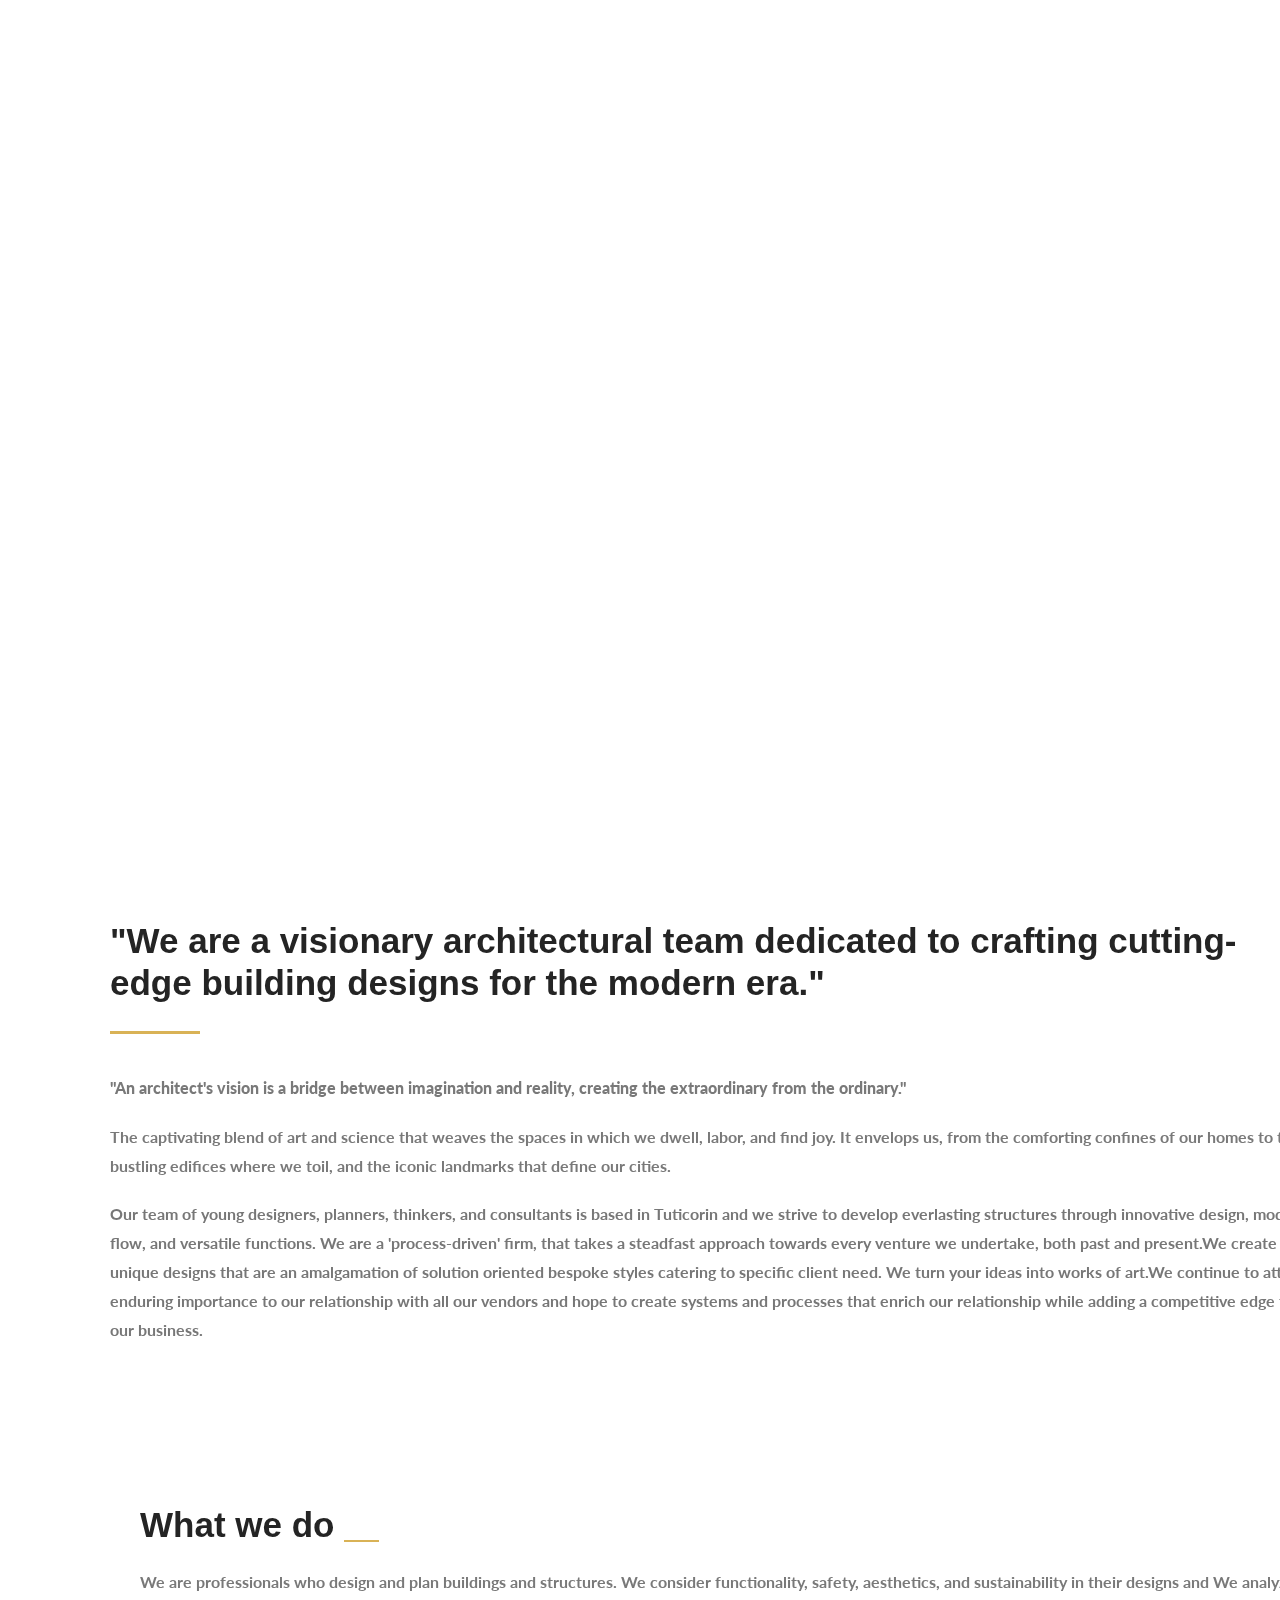
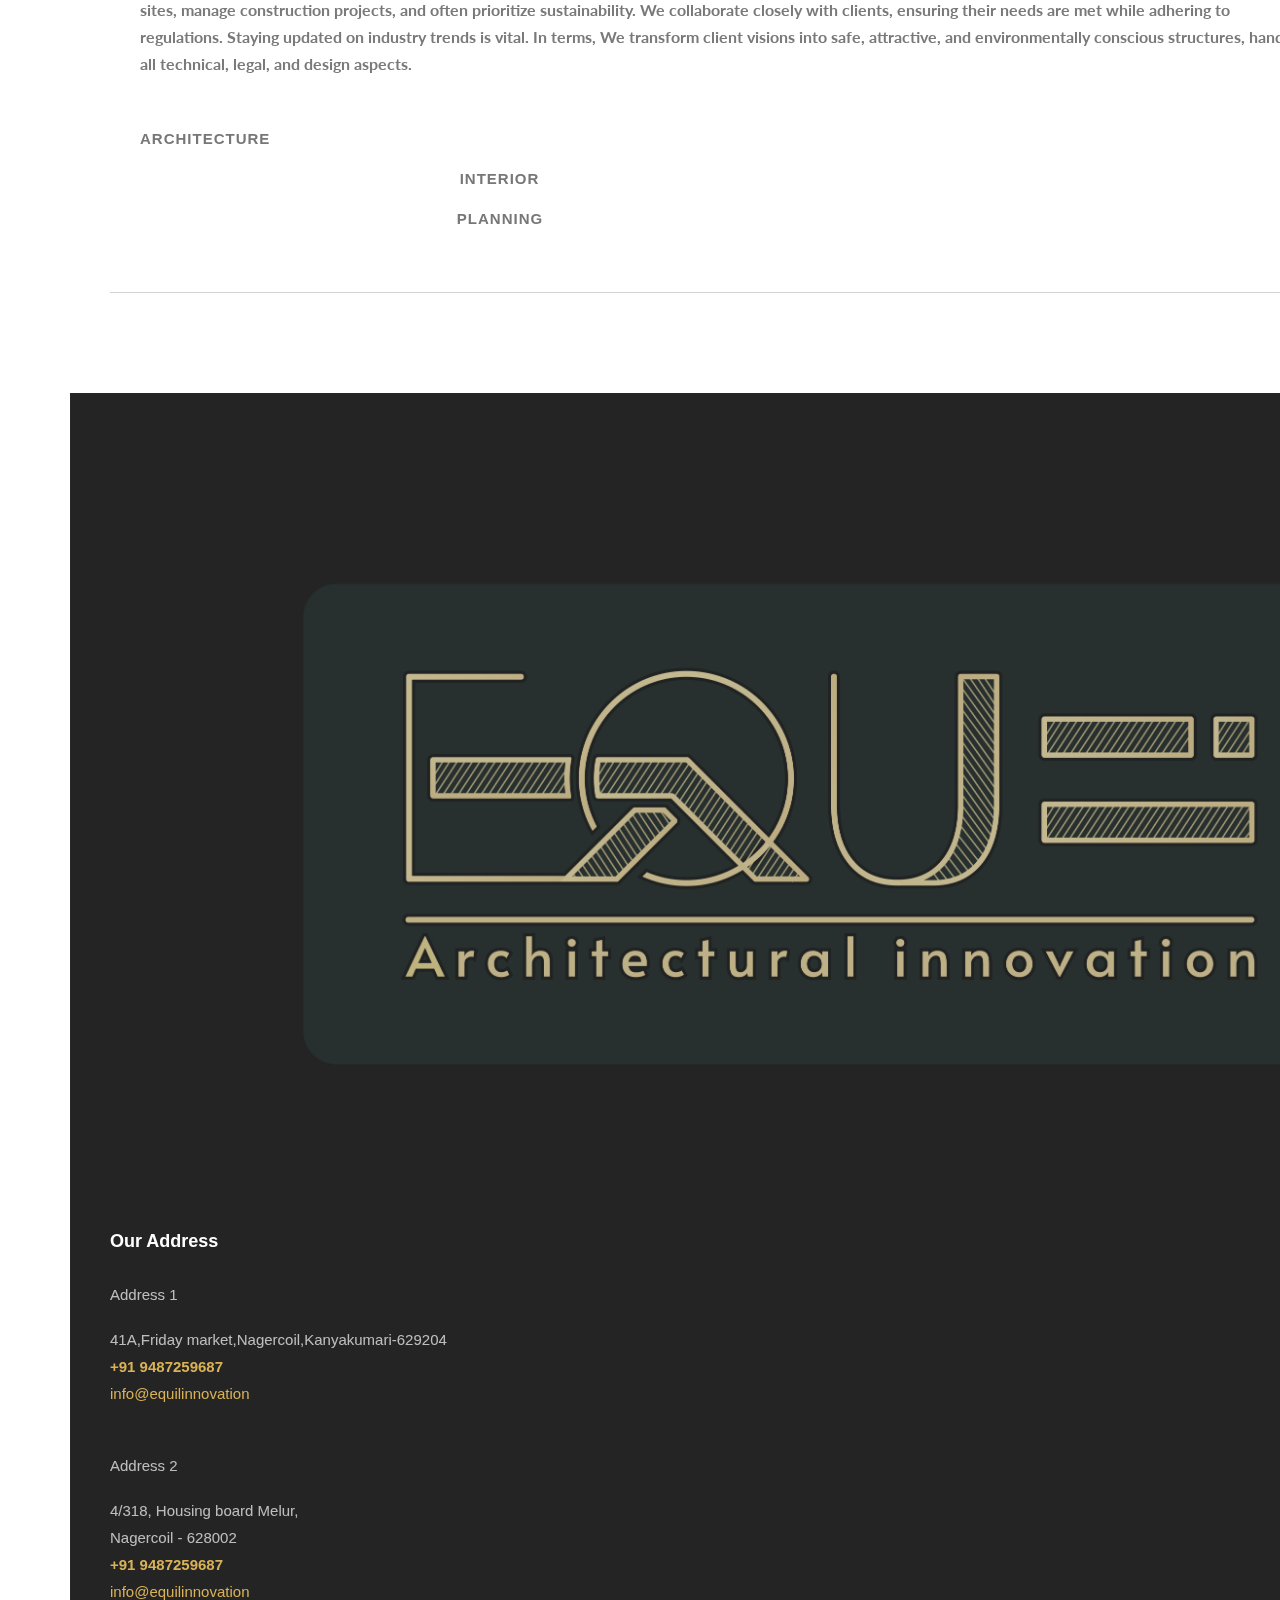
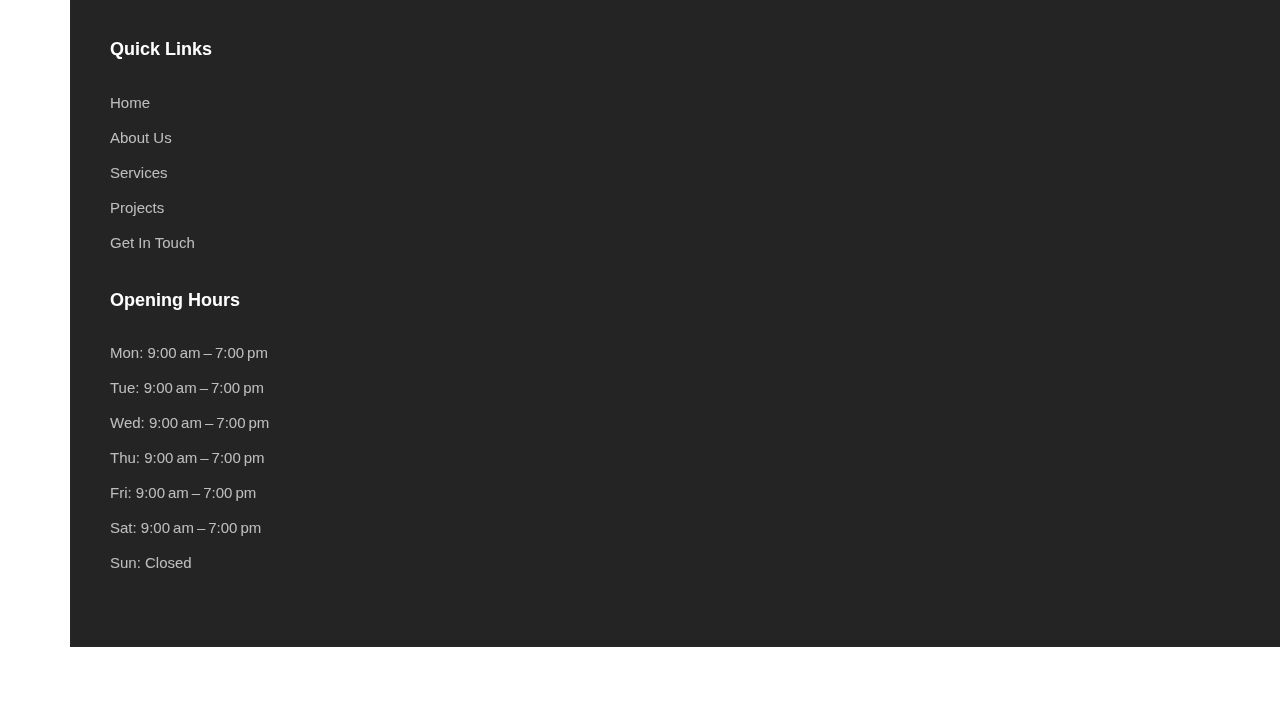
==== commit 6f217f13: "changes" ====
--- a/public/about-us.html
+++ b/public/about-us.html
@@ -75,7 +75,7 @@
                                         <!-- <li><a href="index-8.html">Home 8</a></li> -->
                                     <!-- </ul> -->
                                 <!-- </li> -->
-                                <li><a href="about-us.html">About Us</a></li>
+                                <li class="current"><a href="about-us.html">About Us</a></li>
 
                                 <!-- <li class="current dropdown"><a href="#">About Us</a>
                                     <ul>
@@ -125,7 +125,7 @@
                     <!-- Main Menu End-->
                     
                     <!--Search Box-->
-                    <div class="search-box-outer">
+                    <!-- <div class="search-box-outer">
                         <div class="dropdown">
                             <button class="search-box-btn dropdown-toggle" type="button" id="dropdownMenu3" data-toggle="dropdown" aria-haspopup="true" aria-expanded="false"><span class="fa fa-search"></span></button>
                             <ul class="dropdown-menu pull-right search-panel" aria-labelledby="dropdownMenu3">
@@ -141,7 +141,7 @@
                                 </li>
                             </ul>
                         </div>
-                    </div>
+                    </div> -->
                     <!--End Search Box-->
                     
                 </div>
@@ -174,7 +174,7 @@
             	<!--Title Column-->
                 <div class="title-column col-md-5 col-sm-12 col-xs-12">
                 	<div class="inner-column">
-                    	<h2>"We are a visionary architectural team dedicated to crafting cutting-edge building designs for the modern era."</h2>
+                    	<h2 >"We are a visionary architectural team dedicated to crafting cutting-edge building designs for the modern era."</h2>
                     </div>
                 </div>
                 <!--Content Column-->
@@ -224,7 +224,7 @@
                                                 <div class="icon-box">
                                                     <span class="icon flaticon-architecture"></span>
                                                 </div>
-                                                <h3><a href="#">Architecture</a></h3>
+                                                <h3>Architecture</h3>
                                             </div>
                                         </div>
                                     </div>
@@ -236,7 +236,7 @@
                                                 <div class="icon-box">
                                                     <span class="icon flaticon-decorating"></span>
                                                 </div>
-                                                <h3><a href="#">Interior</a></h3>
+                                                <h3>Interior</h3>
                                             </div>
                                         </div>
                                     </div>
@@ -248,7 +248,7 @@
                                                 <div class="icon-box">
                                                     <span class="icon flaticon-architect-with-helmet"></span>
                                                 </div>
-                                                <h3><a href="#">Planning</a></h3>
+                                                <h3>Planning</h3>
                                             </div>
                                         </div>
                                     </div>
@@ -265,9 +265,9 @@
     <!--End Services Section-->
     
     <!--Team Section Two-->
-    <section class="team-section-two style-two" style="background-image:url(images/resource/pattern-9.png)">
+    <!-- <section class="team-section-two style-two" style="background-image:url(images/resource/pattern-9.png)">
     	<div class="auto-container">
-        	<div class="row clearfix">
+        	<div class="row clearfix"> -->
                     
                     <!--Title Column-->
                     <!-- <div class="title-column col-md-4 col-sm-12 col-xs-12">
@@ -395,11 +395,11 @@
     <!--End Clients Section-->
 	
     <!--Testimonial Section-->
-    <section class="testimonial-section" style="background-image:url(images/background/1.jpg)">
+    <!-- <section class="testimonial-section" style="background-image:url(images/background/1.jpg)">
     	<div class="auto-container">
         	<div class="testimonial-outer">
             
-            	<!--Product Thumbs Carousel-->
+            	Product Thumbs Carousel
                 <div class="client-thumb-outer">
                     <div class="client-thumbs-carousel owl-carousel owl-theme">
                         <div class="thumb-item">
@@ -441,10 +441,10 @@
                     </div>
                 </div>
             
-                <!--Client Testimonial Carousel-->
+                Client Testimonial Carousel
                 <div class="client-testimonial-carousel owl-carousel owl-theme">
                 
-                    <!--Testimonial Block One-->
+                    Testimonial Block One
                     <div class="testimonial-block-one">
                         <div class="inner-box">
                             <div class="text">Bring to the table win-win survival strategies to ensure proactive domination. At the end of the day, going forward, a new normal that has evolved from generation X is on the runway heading towards a streamlined solution. User generated content in real-time will have multiple touchpoints for offshoring.</div>
@@ -452,7 +452,7 @@
                         </div>
                     </div>
                     
-                    <!--Testimonial Block One-->
+                    Testimonial Block One
                     <div class="testimonial-block-one">
                         <div class="inner-box">
                             <div class="text">Bring to the table win-win survival strategies to ensure proactive domination. At the end of the day, going forward, a new normal that has evolved from generation X is on the runway heading towards a streamlined solution. User generated content in real-time will have multiple touchpoints for offshoring.</div>
@@ -460,7 +460,7 @@
                         </div>
                     </div>
                     
-                    <!--Testimonial Block One-->
+                    Testimonial Block One
                     <div class="testimonial-block-one">
                         <div class="inner-box">
                             <div class="text">Bring to the table win-win survival strategies to ensure proactive domination. At the end of the day, going forward, a new normal that has evolved from generation X is on the runway heading towards a streamlined solution. User generated content in real-time will have multiple touchpoints for offshoring.</div>
@@ -468,7 +468,7 @@
                         </div>
                     </div>
                     
-                    <!--Testimonial Block One-->
+                    Testimonial Block One
                     <div class="testimonial-block-one">
                         <div class="inner-box">
                             <div class="text">Bring to the table win-win survival strategies to ensure proactive domination. At the end of the day, going forward, a new normal that has evolved from generation X is on the runway heading towards a streamlined solution. User generated content in real-time will have multiple touchpoints for offshoring.</div>
@@ -476,7 +476,7 @@
                         </div>
                     </div>
                     
-                    <!--Testimonial Block One-->
+                    Testimonial Block One
                     <div class="testimonial-block-one">
                         <div class="inner-box">
                             <div class="text">Bring to the table win-win survival strategies to ensure proactive domination. At the end of the day, going forward, a new normal that has evolved from generation X is on the runway heading towards a streamlined solution. User generated content in real-time will have multiple touchpoints for offshoring.</div>
@@ -484,7 +484,7 @@
                         </div>
                     </div>
                     
-                    <!--Testimonial Block One-->
+                    Testimonial Block One
                     <div class="testimonial-block-one">
                         <div class="inner-box">
                             <div class="text">Bring to the table win-win survival strategies to ensure proactive domination. At the end of the day, going forward, a new normal that has evolved from generation X is on the runway heading towards a streamlined solution. User generated content in real-time will have multiple touchpoints for offshoring.</div>
@@ -496,20 +496,20 @@
                 
             </div>
         </div>
-    </section>
+    </section> -->
     <!--End Testimonial Section-->    
      
      <!--Main Footer-->
     <footer class="main-footer">
-		<div class="auto-container">
-        	<!--Widgets Section-->
+        <div class="auto-container">
+            <!--Widgets Section-->
             <div class="widgets-section">
-            	<div class="row clearfix">
-                	
+                <div class="row clearfix">
+    
                     <!--big column-->
                     <div class="big-column col-md-6 col-sm-12 col-xs-12">
                         <div class="row clearfix">
-                        
+    
                             <!--Footer Column-->
                             <div class="footer-column col-md-6 col-sm-6 col-xs-12">
                                 <div class="footer-widget logo-widget">
@@ -518,64 +518,75 @@
                                     </div>
                                 </div>
                             </div>
-                            
+    
                             <!--Footer Column-->
                             <div class="footer-column col-md-6 col-sm-6 col-xs-12">
                                 <div class="footer-widget address-widget">
-									<h2>Our Address</h2>
+                                    <h2>Our Address</h2>
                                     <ul>
                                         <li>Address 1</li>
-                                    	<li>41A,Friday market,Nagercoil,Kanyakumari-629204 </li>
+                                        <li>41A,Friday market,Nagercoil,Kanyakumari-629204 <br>
+                                            <strong><a href="tel:+91-9487259687">+91 9487259687</a></strong> <br><a
+                                                href="mailto:info@equilinnovation">info@equilinnovation</a>
+                                        </li>
+                                        </li>
+                                        <br>
                                         <li>Address 2</li>
-                                        <li>4/318, Housing board Melur,<br> Tuticorin - 628002</li>
-                                        <li>+91 <strong>9487259687</strong> <br> info@equilinnovation</li>
+                                        <li>4/318, Housing board Melur,<br> Nagercoil - 628002 <br>
+                            
+                                            <strong><a href="tel:+91-9487259687">+91 9487259687</a></strong> <br><a
+                                                href="mailto:info@equilinnovation">info@equilinnovation</a>
+                                        </li>
+                                        </li>
                                     </ul>
-                                </div>
-                            </div>
                             
-                        </div>
-                    </div>
-                    
+                            
+                                </div>
+                            </div>
+    
+                        </div>
+                    </div>
+    
                     <!--big column-->
                     <div class="big-column col-md-6 col-sm-12 col-xs-12">
                         <div class="row clearfix">
-                        
+    
                             <!--Footer Column-->
                             <div class="footer-column col-md-6 col-sm-6 col-xs-12">
                                 <div class="footer-widget links-widget">
-                                	<h2>Quick Links</h2>
-                                	<ul>
-                                    	<li><a href="#">Home</a></li>
-                                        <li><a href="#">About Us</a></li>
-                                        <li><a href="#">Services</a></li>
-                                        <li><a href="#">Projects</a></li>
-                                        <li><a href="#">Get In Touch</a></li>
+                                    <h2>Quick Links</h2>
+                                    <ul>
+                                        <li><a href="index.html">Home</a></li>
+                                        <li><a href="about-us.html">About Us</a></li>
+                                        <li><a href="services.html">Services</a></li>
+                                        <li><a href="portfolio-classic.html">Projects</a></li>
+                                        <li><a href="contact.html">Get In Touch</a></li>
                                     </ul>
                                 </div>
                             </div>
-                            
+    
                             <!--Footer Column-->
                             <div class="footer-column col-md-6 col-sm-6 col-xs-12">
                                 <div class="footer-widget links-widget">
-                                	<!-- <h2>Copyright</h2>
-                                    <div class="copyright">&copy; 2019 Modrox. All rights reserved. Made by Themearc</div>
-                                    <a href="#" class="purchased">Purchase now</a> -->
+                                    <!-- <h2>Copyright</h2>
+                                        <div class="copyright">&copy; 2019 Modrox. All rights reserved. Made by Themearc</div>
+                                        <a href="#" class="purchased">Purchase now</a> -->
                                     <h2>Opening Hours</h2>
                                     <ul>
-                                    	<li><a href="#">Mon:	9:00 am – 7:00 pm</a></li>
-                                        <li><a href="#">Tue:	9:00 am – 7:00 pm</a></li>
-                                        <li><a href="#">Wed:	9:00 am – 7:00 pm</a></li>
-                                        <li><a href="#">Thu:	9:00 am – 7:00 pm</a></li>
-                                        <li><a href="#">Fri:	9:00 am – 7:00 pm</a></li>
-                                         <li><a href="#">Sat:	9:00 am – 7:00 pm</a></li>
-                                          <li><a href="#">Sun:	Closed</a></li>
+                                        <li><a href="#">Mon: 9:00 am – 7:00 pm</a></li>
+                                        <li><a href="#">Tue: 9:00 am – 7:00 pm</a></li>
+                                        <li><a href="#">Wed: 9:00 am – 7:00 pm</a></li>
+                                        <li><a href="#">Thu: 9:00 am – 7:00 pm</a></li>
+                                        <li><a href="#">Fri: 9:00 am – 7:00 pm</a></li>
+                                        <li><a href="#">Sat: 9:00 am – 7:00 pm</a></li>
+                                        <li><a href="#">Sun: Closed</a></li>
                                     </ul>
                                 </div>
                             </div>
-                            
-                        </div>
-                    </div>
-                    
+    
+                        </div>
+                    </div>
+    
                 </div>
             </div>
         </div>
